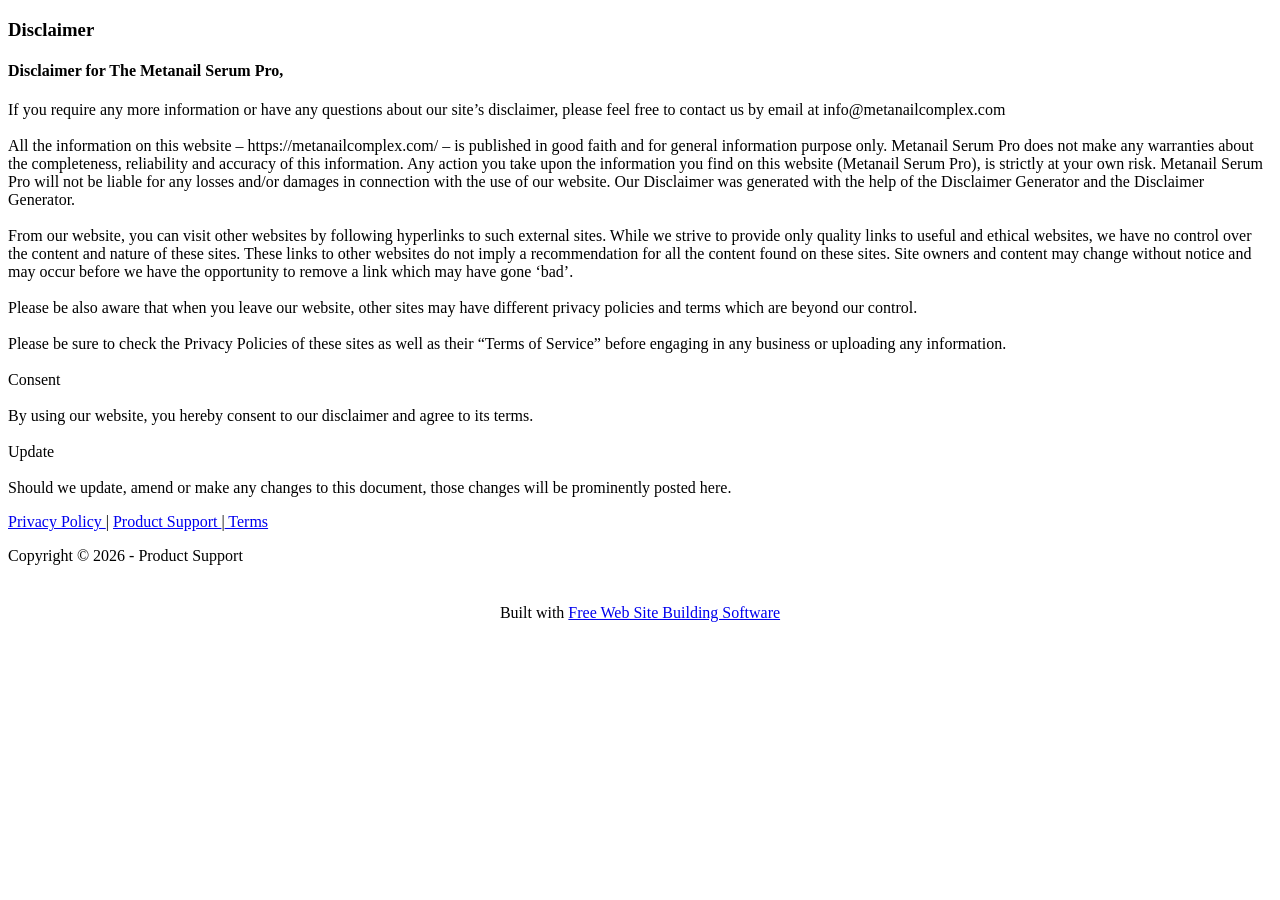
==== disclaimer.html @ f64222bf "Add files via upload" ====
<!DOCTYPE html>
<html  lang="en">
<head>
  <!-- Site made with Mobirise Website Builder v6.0.1, https://mobirise.com -->
  <meta charset="UTF-8">
  <meta http-equiv="X-UA-Compatible" content="IE=edge">
  <meta name="generator" content="Mobirise v6.0.1, mobirise.com">
  <meta name="viewport" content="width=device-width, initial-scale=1, minimum-scale=1">
  <link rel="shortcut icon" href="assets/images/images.png" type="image/x-icon">
  <meta name="description" content="Disclaimer">
  
  
  <title>Disclaimer</title>
  <link rel="stylesheet" href="assets/bootstrap/css/bootstrap.min.css">
  <link rel="stylesheet" href="assets/bootstrap/css/bootstrap-grid.min.css">
  <link rel="stylesheet" href="assets/bootstrap/css/bootstrap-reboot.min.css">
  <link rel="stylesheet" href="assets/theme/css/style.css">
  <link rel="preload" href="https://fonts.googleapis.com/css?family=Inter+Tight:100,200,300,400,500,600,700,800,900,100i,200i,300i,400i,500i,600i,700i,800i,900i&display=swap" as="style" onload="this.onload=null;this.rel='stylesheet'">
  <noscript><link rel="stylesheet" href="https://fonts.googleapis.com/css?family=Inter+Tight:100,200,300,400,500,600,700,800,900,100i,200i,300i,400i,500i,600i,700i,800i,900i&display=swap"></noscript>
  <link rel="preload" as="style" href="assets/mobirise/css/mbr-additional.css?v=lSMRPU"><link rel="stylesheet" href="assets/mobirise/css/mbr-additional.css?v=lSMRPU" type="text/css">

  
  
  
</head>
<body>
  
  <section data-bs-version="5.1" class="content5 cid-v9iTd79zZ8" id="content5-1t">
    
    <div class="container">
        <div class="row justify-content-center">
            <div class="col-md-12 col-lg-10">
                <h3 class="mbr-section-title mbr-fonts-style mb-4 display-2">
                    <strong>Disclaimer</strong>
                </h3>
                <h4 class="mbr-section-subtitle mbr-fonts-style mb-4 display-7">Disclaimer for The Metanail Serum Pro,</h4>
                <p class="mbr-text mbr-fonts-style display-7">If you require any more information or have any questions about our site’s disclaimer, please feel free to contact us by email at info@metanailcomplex.com<br>
<br>All the information on this website – https://metanailcomplex.com/ – is published in good faith and for general information purpose only. Metanail Serum Pro does not make any warranties about the completeness, reliability and accuracy of this information. Any action you take upon the information you find on this website (Metanail Serum Pro), is strictly at your own risk. Metanail Serum Pro will not be liable for any losses and/or damages in connection with the use of our website. Our Disclaimer was generated with the help of the Disclaimer Generator and the Disclaimer Generator.
<br>
<br>From our website, you can visit other websites by following hyperlinks to such external sites. While we strive to provide only quality links to useful and ethical websites, we have no control over the content and nature of these sites. These links to other websites do not imply a recommendation for all the content found on these sites. Site owners and content may change without notice and may occur before we have the opportunity to remove a link which may have gone ‘bad’.
<br>
<br>Please be also aware that when you leave our website, other sites may have different privacy policies and terms which are beyond our control.
<br>
<br>Please be sure to check the Privacy Policies of these sites as well as their “Terms of Service” before engaging in any business or uploading any information.
<br>
<br>Consent
<br>
<br>By using our website, you hereby consent to our disclaimer and agree to its terms.
<br>
<br>Update
<br>
<br>Should we update, amend or make any changes to this document, those changes will be prominently posted here.</p>
            </div>
        </div>
    </div>
</section>

<section data-bs-version="5.1" class="footer3 cid-uSDDWmb6KM" once="footers" id="footer3-1s">

    

    

    <div class="container">
        <div class="media-container-row align-center mbr-white">
            
            
            <div class="JCB row row-copirayt">
            <p><a href="https://getboosterbrew.com/privacy-policy-bg/" class="text-black">Privacy Policy </a>| <a href="https://getboosterbrew.com/refund-policy-bg/" class="text-black">Product Support </a> |<a href="https://getboosterbrew.com/terms-conditions-bg/" class="text-black"> Terms</a><br></p>
            
            <p class="mbr-text mb-0 mbr-fonts-style mbr-white align-center display-4">Copyright © 2026 - Product Support <br></p>
                
                
            </div>
        </div>
    </div>
</section><section class="display-7" style="padding: 0;align-items: center;justify-content: center;flex-wrap: wrap;    align-content: center;display: flex;position: relative;height: 4rem;"><a href="https://mobiri.se/4044392" style="flex: 1 1;height: 4rem;position: absolute;width: 100%;z-index: 1;"><img alt="Mobirise.com" style="height: 4rem;" src="[data-uri]"></a><p style="margin: 0;text-align: center;" class="display-7">Built with &#8204;</p><a style="z-index:1" href="https://mobirise.com"> Free Web Site  Building Software</a></section><script src="assets/bootstrap/js/bootstrap.bundle.min.js"></script>  <script src="assets/smoothscroll/smooth-scroll.js"></script>  <script src="assets/ytplayer/index.js"></script>  <script src="assets/theme/js/script.js"></script>  
  
  
</body>
</html>
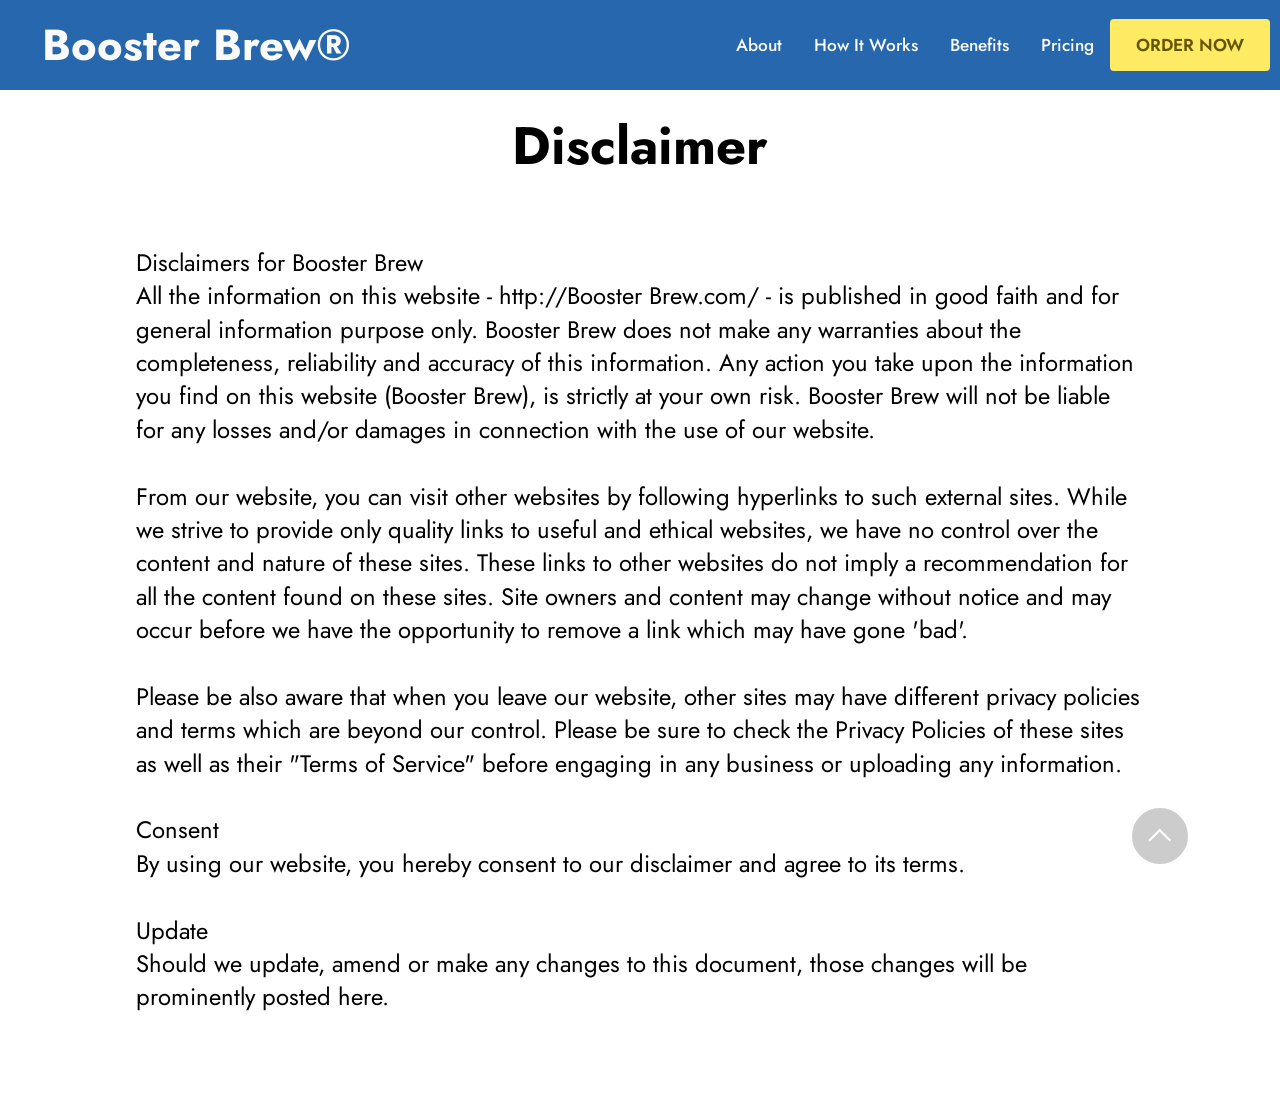
==== commit 09f1f6f2: "Add files via upload" ====
--- a/disclaimer.html
+++ b/disclaimer.html
@@ -1,61 +1,100 @@
 <!DOCTYPE html>
-<html  lang="en">
+<html  >
 <head>
   <!-- Site made with Mobirise Website Builder v6.0.1, https://mobirise.com -->
   <meta charset="UTF-8">
   <meta http-equiv="X-UA-Compatible" content="IE=edge">
   <meta name="generator" content="Mobirise v6.0.1, mobirise.com">
   <meta name="viewport" content="width=device-width, initial-scale=1, minimum-scale=1">
-  <link rel="shortcut icon" href="assets/images/images.png" type="image/x-icon">
-  <meta name="description" content="Disclaimer">
+  <link rel="shortcut icon" href="assets/images/boosterbrew-1.webp" type="image/x-icon">
+  <meta name="description" content="">
   
   
-  <title>Disclaimer</title>
+  <title>disclaimer</title>
+  <link rel="stylesheet" href="assets/web/assets/mobirise-icons2/mobirise2.css">
   <link rel="stylesheet" href="assets/bootstrap/css/bootstrap.min.css">
   <link rel="stylesheet" href="assets/bootstrap/css/bootstrap-grid.min.css">
   <link rel="stylesheet" href="assets/bootstrap/css/bootstrap-reboot.min.css">
+  <link rel="stylesheet" href="assets/dropdown/css/style.css">
   <link rel="stylesheet" href="assets/theme/css/style.css">
-  <link rel="preload" href="https://fonts.googleapis.com/css?family=Inter+Tight:100,200,300,400,500,600,700,800,900,100i,200i,300i,400i,500i,600i,700i,800i,900i&display=swap" as="style" onload="this.onload=null;this.rel='stylesheet'">
-  <noscript><link rel="stylesheet" href="https://fonts.googleapis.com/css?family=Inter+Tight:100,200,300,400,500,600,700,800,900,100i,200i,300i,400i,500i,600i,700i,800i,900i&display=swap"></noscript>
-  <link rel="preload" as="style" href="assets/mobirise/css/mbr-additional.css?v=lSMRPU"><link rel="stylesheet" href="assets/mobirise/css/mbr-additional.css?v=lSMRPU" type="text/css">
+  <link rel="preload" href="https://fonts.googleapis.com/css?family=Jost:100,200,300,400,500,600,700,800,900,100i,200i,300i,400i,500i,600i,700i,800i,900i&display=swap" as="style" onload="this.onload=null;this.rel='stylesheet'">
+  <noscript><link rel="stylesheet" href="https://fonts.googleapis.com/css?family=Jost:100,200,300,400,500,600,700,800,900,100i,200i,300i,400i,500i,600i,700i,800i,900i&display=swap"></noscript>
+  <link rel="preload" as="style" href="assets/mobirise/css/mbr-additional.css?v=ZqAvhm"><link rel="stylesheet" href="assets/mobirise/css/mbr-additional.css?v=ZqAvhm" type="text/css">
 
   
   
   
 </head>
 <body>
-  
-  <section data-bs-version="5.1" class="content5 cid-v9iTd79zZ8" id="content5-1t">
-    
-    <div class="container">
-        <div class="row justify-content-center">
-            <div class="col-md-12 col-lg-10">
-                <h3 class="mbr-section-title mbr-fonts-style mb-4 display-2">
-                    <strong>Disclaimer</strong>
-                </h3>
-                <h4 class="mbr-section-subtitle mbr-fonts-style mb-4 display-7">Disclaimer for The Metanail Serum Pro,</h4>
-                <p class="mbr-text mbr-fonts-style display-7">If you require any more information or have any questions about our site’s disclaimer, please feel free to contact us by email at info@metanailcomplex.com<br>
-<br>All the information on this website – https://metanailcomplex.com/ – is published in good faith and for general information purpose only. Metanail Serum Pro does not make any warranties about the completeness, reliability and accuracy of this information. Any action you take upon the information you find on this website (Metanail Serum Pro), is strictly at your own risk. Metanail Serum Pro will not be liable for any losses and/or damages in connection with the use of our website. Our Disclaimer was generated with the help of the Disclaimer Generator and the Disclaimer Generator.
-<br>
-<br>From our website, you can visit other websites by following hyperlinks to such external sites. While we strive to provide only quality links to useful and ethical websites, we have no control over the content and nature of these sites. These links to other websites do not imply a recommendation for all the content found on these sites. Site owners and content may change without notice and may occur before we have the opportunity to remove a link which may have gone ‘bad’.
-<br>
-<br>Please be also aware that when you leave our website, other sites may have different privacy policies and terms which are beyond our control.
-<br>
-<br>Please be sure to check the Privacy Policies of these sites as well as their “Terms of Service” before engaging in any business or uploading any information.
-<br>
-<br>Consent
-<br>
-<br>By using our website, you hereby consent to our disclaimer and agree to its terms.
-<br>
-<br>Update
-<br>
-<br>Should we update, amend or make any changes to this document, those changes will be prominently posted here.</p>
-            </div>
-        </div>
-    </div>
+ <script>
+  // Disable right-click
+  document.addEventListener('contextmenu', function (e) {
+    e.preventDefault();
+  });
+
+  // Disable text selection
+  document.addEventListener('selectstart', function (e) {
+    e.preventDefault();
+  });
+
+  // Disable copy, cut, and drag
+  document.addEventListener('copy', function (e) {
+    e.preventDefault();
+  });
+  document.addEventListener('cut', function (e) {
+    e.preventDefault();
+  });
+  document.addEventListener('dragstart', function (e) {
+    e.preventDefault();
+  });
+
+  // Disable certain keyboard shortcuts
+  document.addEventListener('keydown', function (e) {
+    if (
+      (e.ctrlKey && ['c', 'u', 's', 'a'].includes(e.key.toLowerCase())) ||
+      e.key === 'F12'
+    ) {
+      e.preventDefault();
+    }
+  });
+</script>
+ 
+
+  <section data-bs-version="5.1" class="menu menu6 cid-ulygKx9KrB" once="menu" id="menu06-18">
+	
+
+	<nav class="navbar navbar-dropdown opacityScrollOff navbar-expand-lg">
+		<div class="container">
+			<div class="navbar-brand">
+				
+				<span class="navbar-caption-wrap"><a class="navbar-caption text-white text-primary display-5">Booster Brew®&nbsp;</a></span>
+			</div>
+			<button class="navbar-toggler" type="button" data-toggle="collapse" data-bs-toggle="collapse" data-target="#navbarSupportedContent" data-bs-target="#navbarSupportedContent" aria-controls="navbarNavAltMarkup" aria-expanded="false" aria-label="Toggle navigation">
+				<div class="hamburger">
+					<span></span>
+					<span></span>
+					<span></span>
+					<span></span>
+				</div>
+			</button>
+			<div class="collapse navbar-collapse opacityScrollOff" id="navbarSupportedContent">
+				<ul class="navbar-nav nav-dropdown" data-app-modern-menu="true"><li class="nav-item">
+						<a class="nav-link link text-white display-4" href="index.html#article11-p">About</a>
+					</li>
+					<li class="nav-item">
+						<a class="nav-link link text-white display-4" href="index.html#article11-e" aria-expanded="false">How It Works</a>
+					</li><li class="nav-item"><a class="nav-link link text-white display-4" href="index.html#article11-l">Benefits</a></li>
+					<li class="nav-item">
+						<a class="nav-link link text-white display-4" href="index.html#image01-i">Pricing</a>
+					</li></ul>
+				
+				<div class="navbar-buttons mbr-section-btn"><a class="btn btn-danger display-4" href="https://abc.com">ORDER NOW</a></div>
+			</div>
+		</div>
+	</nav>
 </section>
 
-<section data-bs-version="5.1" class="footer3 cid-uSDDWmb6KM" once="footers" id="footer3-1s">
+<section data-bs-version="5.1" class="footer4 cid-ulyBccTVpx" once="footers" id="footer04-19">
 
     
 
@@ -63,19 +102,39 @@
 
     <div class="container">
         <div class="media-container-row align-center mbr-white">
-            
-            
-            <div class="JCB row row-copirayt">
-            <p><a href="https://getboosterbrew.com/privacy-policy-bg/" class="text-black">Privacy Policy </a>| <a href="https://getboosterbrew.com/refund-policy-bg/" class="text-black">Product Support </a> |<a href="https://getboosterbrew.com/terms-conditions-bg/" class="text-black"> Terms</a><br></p>
-            
-            <p class="mbr-text mb-0 mbr-fonts-style mbr-white align-center display-4">Copyright © 2026 - Product Support <br></p>
-                
-                
+            <div class="col-12">
+                <p class="mbr-text mb-0 mbr-fonts-style display-4"></p>
             </div>
         </div>
     </div>
-</section><section class="display-7" style="padding: 0;align-items: center;justify-content: center;flex-wrap: wrap;    align-content: center;display: flex;position: relative;height: 4rem;"><a href="https://mobiri.se/4044392" style="flex: 1 1;height: 4rem;position: absolute;width: 100%;z-index: 1;"><img alt="Mobirise.com" style="height: 4rem;" src="[data-uri]"></a><p style="margin: 0;text-align: center;" class="display-7">Built with &#8204;</p><a style="z-index:1" href="https://mobirise.com"> Free Web Site  Building Software</a></section><script src="assets/bootstrap/js/bootstrap.bundle.min.js"></script>  <script src="assets/smoothscroll/smooth-scroll.js"></script>  <script src="assets/ytplayer/index.js"></script>  <script src="assets/theme/js/script.js"></script>  
+</section>
+
+<section data-bs-version="5.1" class="article12 cid-ulyGoKnjIv" id="article12-1f">    
+    
+    <div class="container">
+        <div class="row justify-content-center">
+            <div class="col-md-12 col-lg-10">
+                <h3 class="mbr-section-title mbr-fonts-style mb-4 mt-0 display-2">
+                <strong>Disclaimer</strong>
+                </h3>
+                
+                <p class="mbr-text mbr-fonts-style display-7"><br>Disclaimers for Booster Brew
+<br>All the information on this website - http://Booster Brew.com/ - is published in good faith and for general information purpose only. Booster Brew does not make any warranties about the completeness, reliability and accuracy of this information. Any action you take upon the information you find on this website (Booster Brew), is strictly at your own risk. Booster Brew will not be liable for any losses and/or damages in connection with the use of our website.
+<br>
+<br>From our website, you can visit other websites by following hyperlinks to such external sites. While we strive to provide only quality links to useful and ethical websites, we have no control over the content and nature of these sites. These links to other websites do not imply a recommendation for all the content found on these sites. Site owners and content may change without notice and may occur before we have the opportunity to remove a link which may have gone 'bad'.
+<br>
+<br>Please be also aware that when you leave our website, other sites may have different privacy policies and terms which are beyond our control. Please be sure to check the Privacy Policies of these sites as well as their "Terms of Service" before engaging in any business or uploading any information.
+<br>
+<br>Consent
+<br>By using our website, you hereby consent to our disclaimer and agree to its terms.
+<br>
+<br>Update
+<br>Should we update, amend or make any changes to this document, those changes will be prominently posted here.</p>
+            </div>
+        </div>
+    </div>
+</section>
   
-  
-</body>
+ <div id="scrollToTop" class="scrollToTop mbr-arrow-up"><a style="text-align: center;"><i class="mbr-arrow-up-icon mbr-arrow-up-icon-cm cm-icon cm-icon-smallarrow-up"></i></a></div>
+  </body>
 </html>
--- a/assets/web/assets/mobirise-icons2/mobirise2.css
+++ b/assets/web/assets/mobirise-icons2/mobirise2.css
@@ -0,0 +1,498 @@
+@font-face {
+  font-family: 'Moririse2';
+  font-display: swap;
+  src:  url('mobirise2.eot?f2bix4');
+  src:  url('mobirise2.eot?f2bix4#iefix') format('embedded-opentype'),
+    url('mobirise2.ttf?f2bix4') format('truetype'),
+    url('mobirise2.woff?f2bix4') format('woff'),
+    url('mobirise2.svg?f2bix4#mobirise2') format('svg');
+  font-weight: normal;
+  font-style: normal;
+}
+
+[class^="mobi-"], [class*=" mobi-"] {
+  /* use !important to prevent issues with browser extensions that change fonts */
+  font-family: 'Moririse2' !important;
+  speak: none;
+  font-style: normal;
+  font-weight: normal;
+  font-variant: normal;
+  text-transform: none;
+  line-height: 1;
+
+  /* Better Font Rendering =========== */
+  -webkit-font-smoothing: antialiased;
+  -moz-osx-font-smoothing: grayscale;
+}
+
+.mobi-mbri-add-submenu:before {
+  content: "\e900";
+}
+.mobi-mbri-alert:before {
+  content: "\e901";
+}
+.mobi-mbri-align-center:before {
+  content: "\e902";
+}
+.mobi-mbri-align-justify:before {
+  content: "\e903";
+}
+.mobi-mbri-align-left:before {
+  content: "\e904";
+}
+.mobi-mbri-align-right:before {
+  content: "\e905";
+}
+.mobi-mbri-android:before {
+  content: "\e906";
+}
+.mobi-mbri-apple:before {
+  content: "\e907";
+}
+.mobi-mbri-arrow-down:before {
+  content: "\e908";
+}
+.mobi-mbri-arrow-next:before {
+  content: "\e909";
+}
+.mobi-mbri-arrow-prev:before {
+  content: "\e90a";
+}
+.mobi-mbri-arrow-up:before {
+  content: "\e90b";
+}
+.mobi-mbri-bold:before {
+  content: "\e90c";
+}
+.mobi-mbri-bookmark:before {
+  content: "\e90d";
+}
+.mobi-mbri-bootstrap:before {
+  content: "\e90e";
+}
+.mobi-mbri-briefcase:before {
+  content: "\e90f";
+}
+.mobi-mbri-browse:before {
+  content: "\e910";
+}
+.mobi-mbri-bulleted-list:before {
+  content: "\e911";
+}
+.mobi-mbri-calendar:before {
+  content: "\e912";
+}
+.mobi-mbri-camera:before {
+  content: "\e913";
+}
+.mobi-mbri-cart-add:before {
+  content: "\e914";
+}
+.mobi-mbri-cart-full:before {
+  content: "\e915";
+}
+.mobi-mbri-cash:before {
+  content: "\e916";
+}
+.mobi-mbri-change-style:before {
+  content: "\e917";
+}
+.mobi-mbri-chat:before {
+  content: "\e918";
+}
+.mobi-mbri-clock:before {
+  content: "\e919";
+}
+.mobi-mbri-close:before {
+  content: "\e91a";
+}
+.mobi-mbri-cloud:before {
+  content: "\e91b";
+}
+.mobi-mbri-code:before {
+  content: "\e91c";
+}
+.mobi-mbri-contact-form:before {
+  content: "\e91d";
+}
+.mobi-mbri-credit-card:before {
+  content: "\e91e";
+}
+.mobi-mbri-cursor-click:before {
+  content: "\e91f";
+}
+.mobi-mbri-cust-feedback:before {
+  content: "\e920";
+}
+.mobi-mbri-database:before {
+  content: "\e921";
+}
+.mobi-mbri-delivery:before {
+  content: "\e922";
+}
+.mobi-mbri-desktop:before {
+  content: "\e923";
+}
+.mobi-mbri-devices:before {
+  content: "\e924";
+}
+.mobi-mbri-down:before {
+  content: "\e925";
+}
+.mobi-mbri-download-2:before {
+  content: "\e926";
+}
+.mobi-mbri-download:before {
+  content: "\e927";
+}
+.mobi-mbri-drag-n-drop-2:before {
+  content: "\e928";
+}
+.mobi-mbri-drag-n-drop:before {
+  content: "\e929";
+}
+.mobi-mbri-edit-2:before {
+  content: "\e92a";
+}
+.mobi-mbri-edit:before {
+  content: "\e92b";
+}
+.mobi-mbri-error:before {
+  content: "\e92c";
+}
+.mobi-mbri-extension:before {
+  content: "\e92d";
+}
+.mobi-mbri-features:before {
+  content: "\e92e";
+}
+.mobi-mbri-file:before {
+  content: "\e92f";
+}
+.mobi-mbri-flag:before {
+  content: "\e930";
+}
+.mobi-mbri-folder:before {
+  content: "\e931";
+}
+.mobi-mbri-gift:before {
+  content: "\e932";
+}
+.mobi-mbri-github:before {
+  content: "\e933";
+}
+.mobi-mbri-globe-2:before {
+  content: "\e934";
+}
+.mobi-mbri-globe:before {
+  content: "\e935";
+}
+.mobi-mbri-growing-chart:before {
+  content: "\e936";
+}
+.mobi-mbri-hearth:before {
+  content: "\e937";
+}
+.mobi-mbri-help:before {
+  content: "\e938";
+}
+.mobi-mbri-home:before {
+  content: "\e939";
+}
+.mobi-mbri-hot-cup:before {
+  content: "\e93a";
+}
+.mobi-mbri-idea:before {
+  content: "\e93b";
+}
+.mobi-mbri-image-gallery:before {
+  content: "\e93c";
+}
+.mobi-mbri-image-slider:before {
+  content: "\e93d";
+}
+.mobi-mbri-info:before {
+  content: "\e93e";
+}
+.mobi-mbri-italic:before {
+  content: "\e93f";
+}
+.mobi-mbri-key:before {
+  content: "\e940";
+}
+.mobi-mbri-laptop:before {
+  content: "\e941";
+}
+.mobi-mbri-layers:before {
+  content: "\e942";
+}
+.mobi-mbri-left-right:before {
+  content: "\e943";
+}
+.mobi-mbri-left:before {
+  content: "\e944";
+}
+.mobi-mbri-letter:before {
+  content: "\e945";
+}
+.mobi-mbri-like:before {
+  content: "\e946";
+}
+.mobi-mbri-link:before {
+  content: "\e947";
+}
+.mobi-mbri-lock:before {
+  content: "\e948";
+}
+.mobi-mbri-login:before {
+  content: "\e949";
+}
+.mobi-mbri-logout:before {
+  content: "\e94a";
+}
+.mobi-mbri-magic-stick:before {
+  content: "\e94b";
+}
+.mobi-mbri-map-pin:before {
+  content: "\e94c";
+}
+.mobi-mbri-menu:before {
+  content: "\e94d";
+}
+.mobi-mbri-mobile-2:before {
+  content: "\e94e";
+}
+.mobi-mbri-mobile-horizontal:before {
+  content: "\e94f";
+}
+.mobi-mbri-mobile:before {
+  content: "\e950";
+}
+.mobi-mbri-mobirise:before {
+  content: "\e951";
+}
+.mobi-mbri-more-horizontal:before {
+  content: "\e952";
+}
+.mobi-mbri-more-vertical:before {
+  content: "\e953";
+}
+.mobi-mbri-music:before {
+  content: "\e954";
+}
+.mobi-mbri-new-file:before {
+  content: "\e955";
+}
+.mobi-mbri-numbered-list:before {
+  content: "\e956";
+}
+.mobi-mbri-opened-folder:before {
+  content: "\e957";
+}
+.mobi-mbri-pages:before {
+  content: "\e958";
+}
+.mobi-mbri-paper-plane:before {
+  content: "\e959";
+}
+.mobi-mbri-paperclip:before {
+  content: "\e95a";
+}
+.mobi-mbri-phone:before {
+  content: "\e95b";
+}
+.mobi-mbri-photo:before {
+  content: "\e95c";
+}
+.mobi-mbri-photos:before {
+  content: "\e95d";
+}
+.mobi-mbri-pin:before {
+  content: "\e95e";
+}
+.mobi-mbri-play:before {
+  content: "\e95f";
+}
+.mobi-mbri-plus:before {
+  content: "\e960";
+}
+.mobi-mbri-preview:before {
+  content: "\e961";
+}
+.mobi-mbri-print:before {
+  content: "\e962";
+}
+.mobi-mbri-protect:before {
+  content: "\e963";
+}
+.mobi-mbri-question:before {
+  content: "\e964";
+}
+.mobi-mbri-quote-left:before {
+  content: "\e965";
+}
+.mobi-mbri-quote-right:before {
+  content: "\e966";
+}
+.mobi-mbri-redo:before {
+  content: "\e967";
+}
+.mobi-mbri-refresh:before {
+  content: "\e968";
+}
+.mobi-mbri-responsive-2:before {
+  content: "\e969";
+}
+.mobi-mbri-responsive:before {
+  content: "\e96a";
+}
+.mobi-mbri-right:before {
+  content: "\e96b";
+}
+.mobi-mbri-rocket:before {
+  content: "\e96c";
+}
+.mobi-mbri-sad-face:before {
+  content: "\e96d";
+}
+.mobi-mbri-sale:before {
+  content: "\e96e";
+}
+.mobi-mbri-save:before {
+  content: "\e96f";
+}
+.mobi-mbri-search:before {
+  content: "\e970";
+}
+.mobi-mbri-setting-2:before {
+  content: "\e971";
+}
+.mobi-mbri-setting-3:before {
+  content: "\e972";
+}
+.mobi-mbri-setting:before {
+  content: "\e973";
+}
+.mobi-mbri-share:before {
+  content: "\e974";
+}
+.mobi-mbri-shopping-bag:before {
+  content: "\e975";
+}
+.mobi-mbri-shopping-basket:before {
+  content: "\e976";
+}
+.mobi-mbri-shopping-cart:before {
+  content: "\e977";
+}
+.mobi-mbri-sites:before {
+  content: "\e978";
+}
+.mobi-mbri-smile-face:before {
+  content: "\e979";
+}
+.mobi-mbri-speed:before {
+  content: "\e97a";
+}
+.mobi-mbri-star:before {
+  content: "\e97b";
+}
+.mobi-mbri-success:before {
+  content: "\e97c";
+}
+.mobi-mbri-sun:before {
+  content: "\e97d";
+}
+.mobi-mbri-sun2:before {
+  content: "\e97e";
+}
+.mobi-mbri-tablet-vertical:before {
+  content: "\e97f";
+}
+.mobi-mbri-tablet:before {
+  content: "\e980";
+}
+.mobi-mbri-target:before {
+  content: "\e981";
+}
+.mobi-mbri-timer:before {
+  content: "\e982";
+}
+.mobi-mbri-to-ftp:before {
+  content: "\e983";
+}
+.mobi-mbri-to-local-drive:before {
+  content: "\e984";
+}
+.mobi-mbri-touch-swipe:before {
+  content: "\e985";
+}
+.mobi-mbri-touch:before {
+  content: "\e986";
+}
+.mobi-mbri-trash:before {
+  content: "\e987";
+}
+.mobi-mbri-underline:before {
+  content: "\e988";
+}
+.mobi-mbri-undo:before {
+  content: "\e989";
+}
+.mobi-mbri-unlink:before {
+  content: "\e98a";
+}
+.mobi-mbri-unlock:before {
+  content: "\e98b";
+}
+.mobi-mbri-up-down:before {
+  content: "\e98c";
+}
+.mobi-mbri-up:before {
+  content: "\e98d";
+}
+.mobi-mbri-update:before {
+  content: "\e98e";
+}
+.mobi-mbri-upload-2:before {
+  content: "\e98f";
+}
+.mobi-mbri-upload:before {
+  content: "\e990";
+}
+.mobi-mbri-user-2:before {
+  content: "\e991";
+}
+.mobi-mbri-user:before {
+  content: "\e992";
+}
+.mobi-mbri-users:before {
+  content: "\e993";
+}
+.mobi-mbri-video-play:before {
+  content: "\e994";
+}
+.mobi-mbri-video:before {
+  content: "\e995";
+}
+.mobi-mbri-watch:before {
+  content: "\e996";
+}
+.mobi-mbri-website-theme-2:before {
+  content: "\e997";
+}
+.mobi-mbri-website-theme:before {
+  content: "\e998";
+}
+.mobi-mbri-wifi:before {
+  content: "\e999";
+}
+.mobi-mbri-windows:before {
+  content: "\e99a";
+}
+.mobi-mbri-zoom-in:before {
+  content: "\e99b";
+}
+.mobi-mbri-zoom-out:before {
+  content: "\e99c";
+}
--- a/assets/dropdown/css/style.css
+++ b/assets/dropdown/css/style.css
@@ -0,0 +1,265 @@
+.navbar-dropdown {
+  left: 0;
+  padding: 0;
+  position: absolute;
+  right: 0;
+  top: 0;
+  transition: all 0.45s ease;
+  z-index: 1030;
+  background: #282828; }
+  .navbar-dropdown .navbar-logo {
+    margin-right: 0.8rem;
+    transition: margin 0.3s ease-in-out;
+    vertical-align: middle; }
+    .navbar-dropdown .navbar-logo img {
+      height: 3.125rem;
+      transition: all 0.3s ease-in-out; }
+    .navbar-dropdown .navbar-logo.mbr-iconfont {
+      font-size: 3.125rem;
+      line-height: 3.125rem; }
+  .navbar-dropdown .navbar-caption {
+    font-weight: 700;
+    white-space: normal;
+    vertical-align: -4px;
+    line-height: 3.125rem !important; }
+    .navbar-dropdown .navbar-caption, .navbar-dropdown .navbar-caption:hover {
+      color: inherit;
+      text-decoration: none; }
+  .navbar-dropdown .mbr-iconfont + .navbar-caption {
+    vertical-align: -1px; }
+  .navbar-dropdown.navbar-fixed-top {
+    position: fixed; }
+  .navbar-dropdown .navbar-brand span {
+    vertical-align: -4px; }
+  .navbar-dropdown.bg-color.transparent {
+    background: none; }
+  .navbar-dropdown.navbar-short .navbar-brand {
+    padding: 0.625rem 0; }
+    .navbar-dropdown.navbar-short .navbar-brand span {
+      vertical-align: -1px; }
+  .navbar-dropdown.navbar-short .navbar-caption {
+    line-height: 2.375rem !important;
+    vertical-align: -2px; }
+  .navbar-dropdown.navbar-short .navbar-logo {
+    margin-right: 0.5rem; }
+    .navbar-dropdown.navbar-short .navbar-logo img {
+      height: 2.375rem; }
+    .navbar-dropdown.navbar-short .navbar-logo.mbr-iconfont {
+      font-size: 2.375rem;
+      line-height: 2.375rem; }
+  .navbar-dropdown.navbar-short .mbr-table-cell {
+    height: 3.625rem; }
+  .navbar-dropdown .navbar-close {
+    left: 0.6875rem;
+    position: fixed;
+    top: 0.75rem;
+    z-index: 1000; }
+  .navbar-dropdown .hamburger-icon {
+    content: "";
+    display: inline-block;
+    vertical-align: middle;
+    width: 16px;
+    -webkit-box-shadow: 0 -6px 0 1px #282828,0 0 0 1px #282828,0 6px 0 1px #282828;
+    -moz-box-shadow: 0 -6px 0 1px #282828,0 0 0 1px #282828,0 6px 0 1px #282828;
+    box-shadow: 0 -6px 0 1px #282828,0 0 0 1px #282828,0 6px 0 1px #282828; }
+
+.dropdown-menu .dropdown-toggle[data-toggle="dropdown-submenu"]::after {
+  border-bottom: 0.35em solid transparent;
+  border-left: 0.35em solid;
+  border-right: 0;
+  border-top: 0.35em solid transparent;
+  margin-left: 0.3rem; }
+
+.dropdown-menu .dropdown-item:focus {
+  outline: 0; }
+
+.nav-dropdown {
+  font-size: 0.75rem;
+  font-weight: 500;
+  height: auto !important; }
+  .nav-dropdown .nav-btn {
+    padding-left: 1rem; }
+  .nav-dropdown .link {
+    margin: .667em 1.667em;
+    font-weight: 500;
+    padding: 0;
+    transition: color .2s ease-in-out; }
+    .nav-dropdown .link.dropdown-toggle {
+      margin-right: 2.583em; }
+      .nav-dropdown .link.dropdown-toggle::after {
+        margin-left: .25rem;
+        border-top: 0.35em solid;
+        border-right: 0.35em solid transparent;
+        border-left: 0.35em solid transparent;
+        border-bottom: 0; }
+      .nav-dropdown .link.dropdown-toggle[aria-expanded="true"] {
+        margin: 0;
+        padding: 0.667em 3.263em  0.667em 1.667em; }
+  .nav-dropdown .link::after,
+  .nav-dropdown .dropdown-item::after {
+    color: inherit; }
+  .nav-dropdown .btn {
+    font-size: 0.75rem;
+    font-weight: 700;
+    letter-spacing: 0;
+    margin-bottom: 0;
+    padding-left: 1.25rem;
+    padding-right: 1.25rem; }
+  .nav-dropdown .dropdown-menu {
+    border-radius: 0;
+    border: 0;
+    left: 0;
+    margin: 0;
+    padding-bottom: 1.25rem;
+    padding-top: 1.25rem;
+    position: relative; }
+  .nav-dropdown .dropdown-submenu {
+    margin-left: 0.125rem;
+    top: 0; }
+  .nav-dropdown .dropdown-item {
+    font-weight: 500;
+    line-height: 2;
+    padding: 0.3846em 4.615em 0.3846em 1.5385em;
+    position: relative;
+    transition: color .2s ease-in-out, background-color .2s ease-in-out; }
+    .nav-dropdown .dropdown-item::after {
+      margin-top: -0.3077em;
+      position: absolute;
+      right: 1.1538em;
+      top: 50%; }
+    .nav-dropdown .dropdown-item:focus, .nav-dropdown .dropdown-item:hover {
+      background: none; }
+
+@media (max-width: 767px) {
+  .nav-dropdown.navbar-toggleable-sm {
+    bottom: 0;
+    display: none;
+    left: 0;
+    overflow-x: hidden;
+    position: fixed;
+    top: 0;
+    transform: translateX(-100%);
+    -ms-transform: translateX(-100%);
+    -webkit-transform: translateX(-100%);
+    width: 18.75rem;
+    z-index: 999; } }
+.nav-dropdown.navbar-toggleable-xl {
+  bottom: 0;
+  display: none;
+  left: 0;
+  overflow-x: hidden;
+  position: fixed;
+  top: 0;
+  transform: translateX(-100%);
+  -ms-transform: translateX(-100%);
+  -webkit-transform: translateX(-100%);
+  width: 18.75rem;
+  z-index: 999; }
+
+.nav-dropdown-sm {
+  display: block !important;
+  overflow-x: hidden;
+  overflow: auto;
+  padding-top: 3.875rem; }
+  .nav-dropdown-sm::after {
+    content: "";
+    display: block;
+    height: 3rem;
+    width: 100%; }
+  .nav-dropdown-sm.collapse.in ~ .navbar-close {
+    display: block !important; }
+  .nav-dropdown-sm.collapsing, .nav-dropdown-sm.collapse.in {
+    transform: translateX(0);
+    -ms-transform: translateX(0);
+    -webkit-transform: translateX(0);
+    transition: all 0.25s ease-out;
+    -webkit-transition: all 0.25s ease-out;
+    background: #282828; }
+  .nav-dropdown-sm.collapsing[aria-expanded="false"] {
+    transform: translateX(-100%);
+    -ms-transform: translateX(-100%);
+    -webkit-transform: translateX(-100%); }
+  .nav-dropdown-sm .nav-item {
+    display: block;
+    margin-left: 0 !important;
+    padding-left: 0; }
+  .nav-dropdown-sm .link,
+  .nav-dropdown-sm .dropdown-item {
+    border-top: 1px dotted rgba(255, 255, 255, 0.1);
+    font-size: 0.8125rem;
+    line-height: 1.6;
+    margin: 0 !important;
+    padding: 0.875rem 2.4rem 0.875rem 1.5625rem !important;
+    position: relative;
+    white-space: normal; }
+    .nav-dropdown-sm .link:focus, .nav-dropdown-sm .link:hover,
+    .nav-dropdown-sm .dropdown-item:focus,
+    .nav-dropdown-sm .dropdown-item:hover {
+      background: rgba(0, 0, 0, 0.2) !important;
+      color: #c0a375; }
+  .nav-dropdown-sm .nav-btn {
+    position: relative;
+    padding: 1.5625rem 1.5625rem 0 1.5625rem; }
+    .nav-dropdown-sm .nav-btn::before {
+      border-top: 1px dotted rgba(255, 255, 255, 0.1);
+      content: "";
+      left: 0;
+      position: absolute;
+      top: 0;
+      width: 100%; }
+    .nav-dropdown-sm .nav-btn + .nav-btn {
+      padding-top: 0.625rem; }
+      .nav-dropdown-sm .nav-btn + .nav-btn::before {
+        display: none; }
+  .nav-dropdown-sm .btn {
+    padding: 0.625rem 0; }
+  .nav-dropdown-sm .dropdown-toggle[data-toggle="dropdown-submenu"]::after {
+    margin-left: .25rem;
+    border-top: 0.35em solid;
+    border-right: 0.35em solid transparent;
+    border-left: 0.35em solid transparent;
+    border-bottom: 0; }
+  .nav-dropdown-sm .dropdown-toggle[data-toggle="dropdown-submenu"][aria-expanded="true"]::after {
+    border-top: 0;
+    border-right: 0.35em solid transparent;
+    border-left: 0.35em solid transparent;
+    border-bottom: 0.35em solid; }
+  .nav-dropdown-sm .dropdown-menu {
+    margin: 0;
+    padding: 0;
+    position: relative;
+    top: 0;
+    left: 0;
+    width: 100%;
+    border: 0;
+    float: none;
+    border-radius: 0;
+    background: none; }
+  .nav-dropdown-sm .dropdown-submenu {
+    left: 100%;
+    margin-left: 0.125rem;
+    margin-top: -1.25rem;
+    top: 0; }
+
+.navbar-toggleable-sm .nav-dropdown .dropdown-menu {
+  position: absolute; }
+
+.navbar-toggleable-sm .nav-dropdown .dropdown-submenu {
+  left: 100%;
+  margin-left: 0.125rem;
+  margin-top: -1.25rem;
+  top: 0; }
+
+.navbar-toggleable-sm.opened .nav-dropdown .dropdown-menu {
+  position: relative; }
+
+.navbar-toggleable-sm.opened .nav-dropdown .dropdown-submenu {
+  left: 0;
+  margin-left: 00rem;
+  margin-top: 0rem;
+  top: 0; }
+
+.is-builder .nav-dropdown.collapsing {
+  transition: none !important; }
+
+
--- a/assets/theme/css/style.css
+++ b/assets/theme/css/style.css
@@ -0,0 +1,965 @@
+@charset "UTF-8";
+section {
+  background-color: #ffffff;
+}
+
+body {
+  font-style: normal;
+  line-height: 1.5;
+  font-weight: 400;
+  color: #232323;
+  position: relative;
+}
+
+button {
+  background-color: transparent;
+  border-color: transparent;
+}
+
+.embla__button,
+.carousel-control {
+  background-color: #edefea !important;
+  opacity: 0.8 !important;
+  color: #464845 !important;
+  border-color: #edefea !important;
+}
+
+.carousel .close,
+.modalWindow .close {
+  background-color: #edefea !important;
+  color: #464845 !important;
+  border-color: #edefea !important;
+  opacity: 0.8 !important;
+}
+
+.carousel .close:hover,
+.modalWindow .close:hover {
+  opacity: 1 !important;
+}
+
+.carousel-indicators li {
+  background-color: #edefea !important;
+  border: 2px solid #464845 !important;
+}
+
+.carousel-indicators li:hover,
+.carousel-indicators li:active {
+  opacity: 0.8 !important;
+}
+
+.embla__button:hover,
+.carousel-control:hover {
+  background-color: #edefea !important;
+  opacity: 1 !important;
+}
+
+.modalWindow-video-container {
+  height: 80%;
+}
+
+section,
+.container,
+.container-fluid {
+  position: relative;
+  word-wrap: break-word;
+}
+
+a.mbr-iconfont:hover {
+  text-decoration: none;
+}
+
+.article .lead p,
+.article .lead ul,
+.article .lead ol,
+.article .lead pre,
+.article .lead blockquote {
+  margin-bottom: 0;
+}
+
+a {
+  font-style: normal;
+  font-weight: 400;
+  cursor: pointer;
+}
+a, a:hover {
+  text-decoration: none;
+}
+
+.mbr-section-title {
+  font-style: normal;
+  line-height: 1.3;
+}
+
+.mbr-section-subtitle {
+  line-height: 1.3;
+}
+
+.mbr-text {
+  font-style: normal;
+  line-height: 1.7;
+}
+
+h1,
+h2,
+h3,
+h4,
+h5,
+h6,
+.display-1,
+.display-2,
+.display-4,
+.display-5,
+.display-7,
+span,
+p,
+a {
+  line-height: 1;
+  word-break: break-word;
+  word-wrap: break-word;
+  font-weight: 400;
+}
+
+b,
+strong {
+  font-weight: bold;
+}
+
+input:-webkit-autofill, input:-webkit-autofill:hover, input:-webkit-autofill:focus, input:-webkit-autofill:active {
+  transition-delay: 9999s;
+  -webkit-transition-property: background-color, color;
+  transition-property: background-color, color;
+}
+
+textarea[type=hidden] {
+  display: none;
+}
+
+section {
+  background-position: 50% 50%;
+  background-repeat: no-repeat;
+  background-size: cover;
+}
+section .mbr-background-video,
+section .mbr-background-video-preview {
+  position: absolute;
+  bottom: 0;
+  left: 0;
+  right: 0;
+  top: 0;
+}
+
+.hidden {
+  visibility: hidden;
+}
+
+.mbr-z-index20 {
+  z-index: 20;
+}
+
+/*! Base colors */
+.mbr-white {
+  color: #ffffff;
+}
+
+.mbr-black {
+  color: #111111;
+}
+
+.mbr-bg-white {
+  background-color: #ffffff;
+}
+
+.mbr-bg-black {
+  background-color: #000000;
+}
+
+/*! Text-aligns */
+.align-left {
+  text-align: left;
+}
+
+.align-center {
+  text-align: center;
+}
+
+.align-right {
+  text-align: right;
+}
+
+/*! Font-weight  */
+.mbr-light {
+  font-weight: 300;
+}
+
+.mbr-regular {
+  font-weight: 400;
+}
+
+.mbr-semibold {
+  font-weight: 500;
+}
+
+.mbr-bold {
+  font-weight: 700;
+}
+
+/*! Media  */
+.media-content {
+  flex-basis: 100%;
+}
+
+.media-container-row {
+  display: flex;
+  flex-direction: row;
+  flex-wrap: wrap;
+  justify-content: center;
+  align-content: center;
+  align-items: start;
+}
+.media-container-row .media-size-item {
+  width: 400px;
+}
+
+.media-container-column {
+  display: flex;
+  flex-direction: column;
+  flex-wrap: wrap;
+  justify-content: center;
+  align-content: center;
+  align-items: stretch;
+}
+.media-container-column > * {
+  width: 100%;
+}
+
+@media (min-width: 992px) {
+  .media-container-row {
+    flex-wrap: nowrap;
+  }
+}
+figure {
+  margin-bottom: 0;
+  overflow: hidden;
+}
+
+figure[mbr-media-size] {
+  transition: width 0.1s;
+}
+
+img,
+iframe {
+  display: block;
+  width: 100%;
+}
+
+.card {
+  background-color: transparent;
+  border: none;
+}
+
+.card-box {
+  width: 100%;
+}
+
+.card-img {
+  text-align: center;
+  flex-shrink: 0;
+  -webkit-flex-shrink: 0;
+}
+
+.media {
+  max-width: 100%;
+  margin: 0 auto;
+}
+
+.mbr-figure {
+  align-self: center;
+}
+
+.media-container > div {
+  max-width: 100%;
+}
+
+.mbr-figure img,
+.card-img img {
+  width: 100%;
+}
+
+@media (max-width: 991px) {
+  .media-size-item {
+    width: auto !important;
+  }
+  .media {
+    width: auto;
+  }
+  .mbr-figure {
+    width: 100% !important;
+  }
+}
+/*! Buttons */
+.mbr-section-btn {
+  margin-left: -0.6rem;
+  margin-right: -0.6rem;
+  font-size: 0;
+}
+
+.btn {
+  font-weight: 600;
+  border-width: 1px;
+  font-style: normal;
+  margin: 0.6rem 0.6rem;
+  white-space: normal;
+  transition: all 0.2s ease-in-out;
+  display: inline-flex;
+  align-items: center;
+  justify-content: center;
+  word-break: break-word;
+}
+
+.btn-sm {
+  font-weight: 600;
+  letter-spacing: 0px;
+  transition: all 0.3s ease-in-out;
+}
+
+.btn-md {
+  font-weight: 600;
+  letter-spacing: 0px;
+  transition: all 0.3s ease-in-out;
+}
+
+.btn-lg {
+  font-weight: 600;
+  letter-spacing: 0px;
+  transition: all 0.3s ease-in-out;
+}
+
+.btn-form {
+  margin: 0;
+}
+.btn-form:hover {
+  cursor: pointer;
+}
+
+nav .mbr-section-btn {
+  margin-left: 0rem;
+  margin-right: 0rem;
+}
+
+/*! Btn icon margin */
+.btn .mbr-iconfont,
+.btn.btn-sm .mbr-iconfont {
+  order: 1;
+  cursor: pointer;
+  margin-left: 0.5rem;
+  vertical-align: sub;
+}
+
+.btn.btn-md .mbr-iconfont,
+.btn.btn-md .mbr-iconfont {
+  margin-left: 0.8rem;
+}
+
+.mbr-regular {
+  font-weight: 400;
+}
+
+.mbr-semibold {
+  font-weight: 500;
+}
+
+.mbr-bold {
+  font-weight: 700;
+}
+
+[type=submit] {
+  -webkit-appearance: none;
+}
+
+/*! Full-screen */
+.mbr-fullscreen .mbr-overlay {
+  min-height: 100vh;
+}
+
+.mbr-fullscreen {
+  display: flex;
+  display: -moz-flex;
+  display: -ms-flex;
+  display: -o-flex;
+  align-items: center;
+  min-height: 100vh;
+  padding-top: 3rem;
+  padding-bottom: 3rem;
+}
+
+/*! Map */
+.map {
+  height: 25rem;
+  position: relative;
+}
+.map iframe {
+  width: 100%;
+  height: 100%;
+}
+
+/*! Scroll to top arrow */
+.mbr-arrow-up {
+  bottom: 25px;
+  right: 90px;
+  position: fixed;
+  text-align: right;
+  z-index: 5000;
+  color: #ffffff;
+  font-size: 22px;
+}
+
+.mbr-arrow-up a {
+  background: rgba(0, 0, 0, 0.2);
+  border-radius: 50%;
+  color: #fff;
+  display: inline-block;
+  height: 60px;
+  width: 60px;
+  border: 2px solid #fff;
+  outline-style: none !important;
+  position: relative;
+  text-decoration: none;
+  transition: all 0.3s ease-in-out;
+  cursor: pointer;
+  text-align: center;
+}
+.mbr-arrow-up a:hover {
+  background-color: rgba(0, 0, 0, 0.4);
+}
+.mbr-arrow-up a i {
+  line-height: 60px;
+}
+
+.mbr-arrow-up-icon {
+  display: block;
+  color: #fff;
+}
+
+.mbr-arrow-up-icon::before {
+  content: "›";
+  display: inline-block;
+  font-family: serif;
+  font-size: 22px;
+  line-height: 1;
+  font-style: normal;
+  position: relative;
+  top: 6px;
+  left: -4px;
+  transform: rotate(-90deg);
+}
+
+/*! Arrow Down */
+.mbr-arrow {
+  position: absolute;
+  bottom: 45px;
+  left: 50%;
+  width: 60px;
+  height: 60px;
+  cursor: pointer;
+  background-color: rgba(80, 80, 80, 0.5);
+  border-radius: 50%;
+  transform: translateX(-50%);
+}
+@media (max-width: 767px) {
+  .mbr-arrow {
+    display: none;
+  }
+}
+.mbr-arrow > a {
+  display: inline-block;
+  text-decoration: none;
+  outline-style: none;
+  animation: arrowdown 1.7s ease-in-out infinite;
+  color: #ffffff;
+}
+.mbr-arrow > a > i {
+  position: absolute;
+  top: -2px;
+  left: 15px;
+  font-size: 2rem;
+}
+
+#scrollToTop a i::before {
+  content: "";
+  position: absolute;
+  display: block;
+  border-bottom: 2.5px solid #fff;
+  border-left: 2.5px solid #fff;
+  width: 27.8%;
+  height: 27.8%;
+  left: 50%;
+  top: 51%;
+  transform: translateY(-30%) translateX(-50%) rotate(135deg);
+}
+
+@keyframes arrowdown {
+  0% {
+    transform: translateY(0px);
+  }
+  50% {
+    transform: translateY(-5px);
+  }
+  100% {
+    transform: translateY(0px);
+  }
+}
+@media (max-width: 500px) {
+  .mbr-arrow-up {
+    left: 0;
+    right: 0;
+    text-align: center;
+  }
+}
+/*Gradients animation*/
+@keyframes gradient-animation {
+  from {
+    background-position: 0% 100%;
+    animation-timing-function: ease-in-out;
+  }
+  to {
+    background-position: 100% 0%;
+    animation-timing-function: ease-in-out;
+  }
+}
+.bg-gradient {
+  background-size: 200% 200%;
+  animation: gradient-animation 5s infinite alternate;
+  -webkit-animation: gradient-animation 5s infinite alternate;
+}
+
+.menu .navbar-brand {
+  display: -webkit-flex;
+}
+.menu .navbar-brand span {
+  display: flex;
+  display: -webkit-flex;
+}
+.menu .navbar-brand .navbar-caption-wrap {
+  display: -webkit-flex;
+}
+.menu .navbar-brand .navbar-logo img {
+  display: -webkit-flex;
+  width: auto;
+}
+@media (min-width: 768px) and (max-width: 991px) {
+  .menu .navbar-toggleable-sm .navbar-nav {
+    display: -ms-flexbox;
+  }
+}
+@media (max-width: 991px) {
+  .menu .navbar-collapse {
+    max-height: 93.5vh;
+  }
+  .menu .navbar-collapse.show {
+    overflow: auto;
+  }
+}
+@media (min-width: 992px) {
+  .menu .navbar-nav.nav-dropdown {
+    display: -webkit-flex;
+  }
+  .menu .navbar-toggleable-sm .navbar-collapse {
+    display: -webkit-flex !important;
+  }
+  .menu .collapsed .navbar-collapse {
+    max-height: 93.5vh;
+  }
+  .menu .collapsed .navbar-collapse.show {
+    overflow: auto;
+  }
+}
+@media (max-width: 767px) {
+  .menu .navbar-collapse {
+    max-height: 80vh;
+  }
+}
+
+.nav-link .mbr-iconfont {
+  margin-right: 0.5rem;
+}
+
+.navbar {
+  display: -webkit-flex;
+  -webkit-flex-wrap: wrap;
+  -webkit-align-items: center;
+  -webkit-justify-content: space-between;
+}
+
+.navbar-collapse {
+  -webkit-flex-basis: 100%;
+  -webkit-flex-grow: 1;
+  -webkit-align-items: center;
+}
+
+.nav-dropdown .link {
+  padding: 0.667em 1.667em !important;
+  margin: 0 !important;
+}
+
+.nav {
+  display: -webkit-flex;
+  -webkit-flex-wrap: wrap;
+}
+
+.row {
+  display: -webkit-flex;
+  -webkit-flex-wrap: wrap;
+}
+
+.justify-content-center {
+  -webkit-justify-content: center;
+}
+
+.form-inline {
+  display: -webkit-flex;
+}
+
+.card-wrapper {
+  -webkit-flex: 1;
+}
+
+.carousel-control {
+  z-index: 10;
+  display: -webkit-flex;
+}
+
+.carousel-controls {
+  display: -webkit-flex;
+}
+
+.media {
+  display: -webkit-flex;
+}
+
+.form-group:focus {
+  outline: none;
+}
+
+.jq-selectbox__select {
+  padding: 7px 0;
+  position: relative;
+}
+
+.jq-selectbox__dropdown {
+  overflow: hidden;
+  border-radius: 10px;
+  position: absolute;
+  top: 100%;
+  left: 0 !important;
+  width: 100% !important;
+}
+
+.jq-selectbox__trigger-arrow {
+  right: 0;
+  transform: translateY(-50%);
+}
+
+.jq-selectbox li {
+  padding: 1.07em 0.5em;
+}
+
+input[type=range] {
+  padding-left: 0 !important;
+  padding-right: 0 !important;
+}
+
+.modal-dialog,
+.modal-content {
+  height: 100%;
+}
+
+.modal-dialog .carousel-inner {
+  height: calc(100vh - 1.75rem);
+}
+@media (max-width: 575px) {
+  .modal-dialog .carousel-inner {
+    height: calc(100vh - 1rem);
+  }
+}
+
+.carousel-item {
+  text-align: center;
+}
+
+.carousel-item img {
+  margin: auto;
+}
+
+.navbar-toggler {
+  align-self: flex-start;
+  padding: 0.25rem 0.75rem;
+  font-size: 1.25rem;
+  line-height: 1;
+  background: transparent;
+  border: 1px solid transparent;
+  border-radius: 0.25rem;
+}
+
+.navbar-toggler:focus,
+.navbar-toggler:hover {
+  text-decoration: none;
+  box-shadow: none;
+}
+
+.navbar-toggler-icon {
+  display: inline-block;
+  width: 1.5em;
+  height: 1.5em;
+  vertical-align: middle;
+  content: "";
+  background: no-repeat center center;
+  background-size: 100% 100%;
+}
+
+.navbar-toggler-left {
+  position: absolute;
+  left: 1rem;
+}
+
+.navbar-toggler-right {
+  position: absolute;
+  right: 1rem;
+}
+
+.card-img {
+  width: auto;
+}
+
+.menu .navbar.collapsed:not(.beta-menu) {
+  flex-direction: column;
+}
+
+.carousel-item.active,
+.carousel-item-next,
+.carousel-item-prev {
+  display: flex;
+}
+
+.note-air-layout .dropup .dropdown-menu,
+.note-air-layout .navbar-fixed-bottom .dropdown .dropdown-menu {
+  bottom: initial !important;
+}
+
+html,
+body {
+  height: auto;
+  min-height: 100vh;
+}
+
+.dropup .dropdown-toggle::after {
+  display: none;
+}
+
+.form-asterisk {
+  font-family: initial;
+  position: absolute;
+  top: -2px;
+  font-weight: normal;
+}
+
+.form-control-label {
+  position: relative;
+  cursor: pointer;
+  margin-bottom: 0.357em;
+  padding: 0;
+}
+
+.alert {
+  color: #ffffff;
+  border-radius: 0;
+  border: 0;
+  font-size: 1.1rem;
+  line-height: 1.5;
+  margin-bottom: 1.875rem;
+  padding: 1.25rem;
+  position: relative;
+  text-align: center;
+}
+.alert.alert-form::after {
+  background-color: inherit;
+  bottom: -7px;
+  content: "";
+  display: block;
+  height: 14px;
+  left: 50%;
+  margin-left: -7px;
+  position: absolute;
+  transform: rotate(45deg);
+  width: 14px;
+}
+
+.form-control {
+  background-color: #ffffff;
+  background-clip: border-box;
+  color: #232323;
+  line-height: 1rem !important;
+  height: auto;
+  padding: 1.2rem 2rem;
+  transition: border-color 0.25s ease 0s;
+  border: 1px solid transparent !important;
+  border-radius: 4px;
+  box-shadow: rgba(0, 0, 0, 0.07) 0px 1px 1px 0px, rgba(0, 0, 0, 0.07) 0px 1px 3px 0px, rgba(0, 0, 0, 0.03) 0px 0px 0px 1px;
+}
+.form-active .form-control:invalid {
+  border-color: red;
+}
+
+.row > * {
+  padding-right: 1rem;
+  padding-left: 1rem;
+}
+
+form .row {
+  margin-left: -0.6rem;
+  margin-right: -0.6rem;
+}
+form .row [class*=col] {
+  padding-left: 0.6rem;
+  padding-right: 0.6rem;
+}
+
+form .mbr-section-btn {
+  padding-left: 0.6rem;
+  padding-right: 0.6rem;
+}
+
+form .form-check-input {
+  margin-top: 0.5;
+}
+
+textarea.form-control {
+  line-height: 1.5rem !important;
+}
+
+.form-group {
+  margin-bottom: 1.2rem;
+}
+
+.form-control,
+form .btn {
+  min-height: 48px;
+}
+
+.gdpr-block label span.textGDPR input[name=gdpr] {
+  top: 7px;
+}
+
+.form-control:focus {
+  box-shadow: none;
+}
+
+:focus {
+  outline: none;
+}
+
+.mbr-overlay {
+  background-color: #000;
+  bottom: 0;
+  left: 0;
+  opacity: 0.5;
+  position: absolute;
+  right: 0;
+  top: 0;
+  z-index: 0;
+  pointer-events: none;
+}
+
+blockquote {
+  font-style: italic;
+  padding: 3rem;
+  font-size: 1.09rem;
+  position: relative;
+  border-left: 3px solid;
+}
+
+ul,
+ol,
+pre,
+blockquote {
+  margin-bottom: 2.3125rem;
+}
+
+.mt-4 {
+  margin-top: 2rem !important;
+}
+
+.mb-4 {
+  margin-bottom: 2rem !important;
+}
+
+.container,
+.container-fluid {
+  padding-left: 16px;
+  padding-right: 16px;
+}
+
+.row {
+  margin-left: -16px;
+  margin-right: -16px;
+}
+.row > [class*=col] {
+  padding-left: 16px;
+  padding-right: 16px;
+}
+
+@media (min-width: 992px) {
+  .container-fluid {
+    padding-left: 32px;
+    padding-right: 32px;
+  }
+}
+@media (max-width: 991px) {
+  .mbr-container {
+    padding-left: 16px;
+    padding-right: 16px;
+  }
+}
+.app-video-wrapper > img {
+  opacity: 1;
+}
+
+.app-video-wrapper {
+  background: transparent;
+}
+
+.item {
+  position: relative;
+}
+
+.dropdown-menu .dropdown-menu {
+  left: 100%;
+}
+
+.dropdown-item + .dropdown-menu {
+  display: none;
+}
+
+.dropdown-item:hover + .dropdown-menu,
+.dropdown-menu:hover {
+  display: block;
+}
+
+@media (min-aspect-ratio: 16/9) {
+  .mbr-video-foreground {
+    height: 300% !important;
+    top: -100% !important;
+  }
+}
+@media (max-aspect-ratio: 16/9) {
+  .mbr-video-foreground {
+    width: 300% !important;
+    left: -100% !important;
+  }
+}.engine {
+	position: absolute;
+	text-indent: -2400px;
+	text-align: center;
+	padding: 0;
+	top: 0;
+	left: -2400px;
+}
--- a/assets/mobirise/css/mbr-additional.css
+++ b/assets/mobirise/css/mbr-additional.css
@@ -0,0 +1,3939 @@
+.btn {
+  border-width: 2px;
+}
+img,
+.card-wrap,
+.card-wrapper,
+.video-wrapper,
+.mbr-figure iframe,
+.google-map iframe,
+.slide-content,
+.plan,
+.card,
+.item-wrapper {
+  border-radius: 0 !important;
+}
+.video-wrapper {
+  overflow: hidden;
+}
+body {
+  font-family: Inter Tight;
+}
+.display-1 {
+  font-family: 'Jost', sans-serif;
+  font-size: 3rem;
+  line-height: 1;
+}
+.display-1 > .mbr-iconfont {
+  font-size: 3.75rem;
+}
+.display-2 {
+  font-family: 'Jost', sans-serif;
+  font-size: 3.8rem;
+  line-height: 1;
+}
+.display-2 > .mbr-iconfont {
+  font-size: 4.75rem;
+}
+.display-4 {
+  font-family: 'Jost', sans-serif;
+  font-size: 1.1rem;
+  line-height: 1.5;
+}
+.display-4 > .mbr-iconfont {
+  font-size: 1.375rem;
+}
+.display-5 {
+  font-family: 'Jost', sans-serif;
+  font-size: 3.1rem;
+  line-height: 1.5;
+}
+.display-5 > .mbr-iconfont {
+  font-size: 3.875rem;
+}
+.display-7 {
+  font-family: 'Jost', sans-serif;
+  font-size: 1.6rem;
+  line-height: 1.3;
+}
+.display-7 > .mbr-iconfont {
+  font-size: 2rem;
+}
+/* ---- Fluid typography for mobile devices ---- */
+/* 1.4 - font scale ratio ( bootstrap == 1.42857 ) */
+/* 100vw - current viewport width */
+/* (48 - 20)  48 == 48rem == 768px, 20 == 20rem == 320px(minimal supported viewport) */
+/* 0.65 - min scale variable, may vary */
+@media (max-width: 992px) {
+  .display-1 {
+    font-size: 2.4rem;
+  }
+}
+@media (max-width: 768px) {
+  .display-1 {
+    font-size: 2.1rem;
+    font-size: calc( 1.7rem + (3 - 1.7) * ((100vw - 20rem) / (48 - 20)));
+    line-height: calc( 1.1 * (1.7rem + (3 - 1.7) * ((100vw - 20rem) / (48 - 20))));
+  }
+  .display-2 {
+    font-size: 3.04rem;
+    font-size: calc( 1.98rem + (3.8 - 1.98) * ((100vw - 20rem) / (48 - 20)));
+    line-height: calc( 1.3 * (1.98rem + (3.8 - 1.98) * ((100vw - 20rem) / (48 - 20))));
+  }
+  .display-4 {
+    font-size: 0.88rem;
+    font-size: calc( 1.0350000000000001rem + (1.1 - 1.0350000000000001) * ((100vw - 20rem) / (48 - 20)));
+    line-height: calc( 1.4 * (1.0350000000000001rem + (1.1 - 1.0350000000000001) * ((100vw - 20rem) / (48 - 20))));
+  }
+  .display-5 {
+    font-size: 2.48rem;
+    font-size: calc( 1.7349999999999999rem + (3.1 - 1.7349999999999999) * ((100vw - 20rem) / (48 - 20)));
+    line-height: calc( 1.4 * (1.7349999999999999rem + (3.1 - 1.7349999999999999) * ((100vw - 20rem) / (48 - 20))));
+  }
+  .display-7 {
+    font-size: 1.28rem;
+    font-size: calc( 1.21rem + (1.6 - 1.21) * ((100vw - 20rem) / (48 - 20)));
+    line-height: calc( 1.4 * (1.21rem + (1.6 - 1.21) * ((100vw - 20rem) / (48 - 20))));
+  }
+}
+@media (min-width: 992px) and (max-width: 1400px) {
+  .display-1 {
+    font-size: 2.1rem;
+    font-size: calc( 1.7rem + (3 - 1.7) * ((100vw - 62rem) / (87 - 62)));
+    line-height: calc( 1.1 * (1.7rem + (3 - 1.7) * ((100vw - 62rem) / (87 - 62))));
+  }
+  .display-2 {
+    font-size: 3.04rem;
+    font-size: calc( 1.98rem + (3.8 - 1.98) * ((100vw - 62rem) / (87 - 62)));
+    line-height: calc( 1.3 * (1.98rem + (3.8 - 1.98) * ((100vw - 62rem) / (87 - 62))));
+  }
+  .display-4 {
+    font-size: 0.88rem;
+    font-size: calc( 1.0350000000000001rem + (1.1 - 1.0350000000000001) * ((100vw - 62rem) / (87 - 62)));
+    line-height: calc( 1.4 * (1.0350000000000001rem + (1.1 - 1.0350000000000001) * ((100vw - 62rem) / (87 - 62))));
+  }
+  .display-5 {
+    font-size: 2.48rem;
+    font-size: calc( 1.7349999999999999rem + (3.1 - 1.7349999999999999) * ((100vw - 62rem) / (87 - 62)));
+    line-height: calc( 1.4 * (1.7349999999999999rem + (3.1 - 1.7349999999999999) * ((100vw - 62rem) / (87 - 62))));
+  }
+  .display-7 {
+    font-size: 1.28rem;
+    font-size: calc( 1.21rem + (1.6 - 1.21) * ((100vw - 62rem) / (87 - 62)));
+    line-height: calc( 1.4 * (1.21rem + (1.6 - 1.21) * ((100vw - 62rem) / (87 - 62))));
+  }
+}
+/* Buttons */
+.btn {
+  padding: 1.25rem 2rem;
+  border-radius: 4px;
+  padding: 0.75rem 1.5rem;
+}
+.btn-sm {
+  padding: 0.6rem 1.2rem;
+  border-radius: 4px;
+}
+.btn-md {
+  padding: 0.6rem 1.2rem;
+  border-radius: 4px;
+}
+.btn-lg {
+  padding: 1.25rem 2rem;
+  border-radius: 4px;
+}
+.bg-primary {
+  background-color: #ef8356 !important;
+}
+.bg-success {
+  background-color: #3a341c !important;
+}
+.bg-info {
+  background-color: #320707 !important;
+}
+.bg-warning {
+  background-color: #a0e2e1 !important;
+}
+.bg-danger {
+  background-color: #ffea64 !important;
+}
+.btn-primary,
+.btn-primary:active {
+  background-color: #ef8356 !important;
+  border-color: #ef8356 !important;
+  color: #ffffff !important;
+  box-shadow: none;
+}
+.btn-primary:hover,
+.btn-primary:focus,
+.btn-primary.focus,
+.btn-primary.active {
+  color: inherit;
+  background-color: #f3a585 !important;
+  border-color: #f3a585 !important;
+  box-shadow: none;
+}
+.btn-primary.disabled,
+.btn-primary:disabled {
+  color: #ffffff !important;
+  background-color: #f3a585 !important;
+  border-color: #f3a585 !important;
+}
+.btn-secondary,
+.btn-secondary:active {
+  background-color: #ffd7ef !important;
+  border-color: #ffd7ef !important;
+  color: #d70081 !important;
+  box-shadow: none;
+}
+.btn-secondary:hover,
+.btn-secondary:focus,
+.btn-secondary.focus,
+.btn-secondary.active {
+  color: inherit;
+  background-color: #ffffff !important;
+  border-color: #ffffff !important;
+  box-shadow: none;
+}
+.btn-secondary.disabled,
+.btn-secondary:disabled {
+  color: #d70081 !important;
+  background-color: #ffffff !important;
+  border-color: #ffffff !important;
+}
+.btn-info,
+.btn-info:active {
+  background-color: #320707 !important;
+  border-color: #320707 !important;
+  color: #ffffff !important;
+  box-shadow: none;
+}
+.btn-info:hover,
+.btn-info:focus,
+.btn-info.focus,
+.btn-info.active {
+  color: inherit;
+  background-color: #5f0d0d !important;
+  border-color: #5f0d0d !important;
+  box-shadow: none;
+}
+.btn-info.disabled,
+.btn-info:disabled {
+  color: #ffffff !important;
+  background-color: #5f0d0d !important;
+  border-color: #5f0d0d !important;
+}
+.btn-success,
+.btn-success:active {
+  background-color: #3a341c !important;
+  border-color: #3a341c !important;
+  color: #ffffff !important;
+  box-shadow: none;
+}
+.btn-success:hover,
+.btn-success:focus,
+.btn-success.focus,
+.btn-success.active {
+  color: inherit;
+  background-color: #5c532d !important;
+  border-color: #5c532d !important;
+  box-shadow: none;
+}
+.btn-success.disabled,
+.btn-success:disabled {
+  color: #ffffff !important;
+  background-color: #5c532d !important;
+  border-color: #5c532d !important;
+}
+.btn-warning,
+.btn-warning:active {
+  background-color: #a0e2e1 !important;
+  border-color: #a0e2e1 !important;
+  color: #1f6463 !important;
+  box-shadow: none;
+}
+.btn-warning:hover,
+.btn-warning:focus,
+.btn-warning.focus,
+.btn-warning.active {
+  color: inherit;
+  background-color: #c7eeed !important;
+  border-color: #c7eeed !important;
+  box-shadow: none;
+}
+.btn-warning.disabled,
+.btn-warning:disabled {
+  color: #1f6463 !important;
+  background-color: #c7eeed !important;
+  border-color: #c7eeed !important;
+}
+.btn-danger,
+.btn-danger:active {
+  background-color: #ffea64 !important;
+  border-color: #ffea64 !important;
+  color: #645600 !important;
+  box-shadow: none;
+}
+.btn-danger:hover,
+.btn-danger:focus,
+.btn-danger.focus,
+.btn-danger.active {
+  color: inherit;
+  background-color: #fff197 !important;
+  border-color: #fff197 !important;
+  box-shadow: none;
+}
+.btn-danger.disabled,
+.btn-danger:disabled {
+  color: #645600 !important;
+  background-color: #fff197 !important;
+  border-color: #fff197 !important;
+}
+.btn-white,
+.btn-white:active {
+  background-color: #eff0ec !important;
+  border-color: #eff0ec !important;
+  color: #757b62 !important;
+  box-shadow: none;
+}
+.btn-white:hover,
+.btn-white:focus,
+.btn-white.focus,
+.btn-white.active {
+  color: inherit;
+  background-color: #ffffff !important;
+  border-color: #ffffff !important;
+  box-shadow: none;
+}
+.btn-white.disabled,
+.btn-white:disabled {
+  color: #757b62 !important;
+  background-color: #ffffff !important;
+  border-color: #ffffff !important;
+}
+.btn-black,
+.btn-black:active {
+  background-color: #232323 !important;
+  border-color: #232323 !important;
+  color: #ffffff !important;
+  box-shadow: none;
+}
+.btn-black:hover,
+.btn-black:focus,
+.btn-black.focus,
+.btn-black.active {
+  color: inherit;
+  background-color: #3d3d3d !important;
+  border-color: #3d3d3d !important;
+  box-shadow: none;
+}
+.btn-black.disabled,
+.btn-black:disabled {
+  color: #ffffff !important;
+  background-color: #3d3d3d !important;
+  border-color: #3d3d3d !important;
+}
+.btn-primary-outline,
+.btn-primary-outline:active {
+  background-color: transparent !important;
+  border-color: #ef8356;
+  color: #ef8356;
+}
+.btn-primary-outline:hover,
+.btn-primary-outline:focus,
+.btn-primary-outline.focus,
+.btn-primary-outline.active {
+  color: #da4f15 !important;
+  background-color: transparent !important;
+  border-color: #da4f15 !important;
+  box-shadow: none !important;
+}
+.btn-primary-outline.disabled,
+.btn-primary-outline:disabled {
+  color: #ffffff !important;
+  background-color: #ef8356 !important;
+  border-color: #ef8356 !important;
+}
+.btn-secondary-outline,
+.btn-secondary-outline:active {
+  background-color: transparent !important;
+  border-color: #ffd7ef;
+  color: #ffd7ef;
+}
+.btn-secondary-outline:hover,
+.btn-secondary-outline:focus,
+.btn-secondary-outline.focus,
+.btn-secondary-outline.active {
+  color: #ff80cc !important;
+  background-color: transparent !important;
+  border-color: #ff80cc !important;
+  box-shadow: none !important;
+}
+.btn-secondary-outline.disabled,
+.btn-secondary-outline:disabled {
+  color: #d70081 !important;
+  background-color: #ffd7ef !important;
+  border-color: #ffd7ef !important;
+}
+.btn-info-outline,
+.btn-info-outline:active {
+  background-color: transparent !important;
+  border-color: #320707;
+  color: #320707;
+}
+.btn-info-outline:hover,
+.btn-info-outline:focus,
+.btn-info-outline.focus,
+.btn-info-outline.active {
+  color: #000000 !important;
+  background-color: transparent !important;
+  border-color: #000000 !important;
+  box-shadow: none !important;
+}
+.btn-info-outline.disabled,
+.btn-info-outline:disabled {
+  color: #ffffff !important;
+  background-color: #320707 !important;
+  border-color: #320707 !important;
+}
+.btn-success-outline,
+.btn-success-outline:active {
+  background-color: transparent !important;
+  border-color: #3a341c;
+  color: #3a341c;
+}
+.btn-success-outline:hover,
+.btn-success-outline:focus,
+.btn-success-outline.focus,
+.btn-success-outline.active {
+  color: #000000 !important;
+  background-color: transparent !important;
+  border-color: #000000 !important;
+  box-shadow: none !important;
+}
+.btn-success-outline.disabled,
+.btn-success-outline:disabled {
+  color: #ffffff !important;
+  background-color: #3a341c !important;
+  border-color: #3a341c !important;
+}
+.btn-warning-outline,
+.btn-warning-outline:active {
+  background-color: transparent !important;
+  border-color: #a0e2e1;
+  color: #a0e2e1;
+}
+.btn-warning-outline:hover,
+.btn-warning-outline:focus,
+.btn-warning-outline.focus,
+.btn-warning-outline.active {
+  color: #5ececc !important;
+  background-color: transparent !important;
+  border-color: #5ececc !important;
+  box-shadow: none !important;
+}
+.btn-warning-outline.disabled,
+.btn-warning-outline:disabled {
+  color: #1f6463 !important;
+  background-color: #a0e2e1 !important;
+  border-color: #a0e2e1 !important;
+}
+.btn-danger-outline,
+.btn-danger-outline:active {
+  background-color: transparent !important;
+  border-color: #ffea64;
+  color: #ffea64;
+}
+.btn-danger-outline:hover,
+.btn-danger-outline:focus,
+.btn-danger-outline.focus,
+.btn-danger-outline.active {
+  color: #ffde0d !important;
+  background-color: transparent !important;
+  border-color: #ffde0d !important;
+  box-shadow: none !important;
+}
+.btn-danger-outline.disabled,
+.btn-danger-outline:disabled {
+  color: #645600 !important;
+  background-color: #ffea64 !important;
+  border-color: #ffea64 !important;
+}
+.btn-black-outline,
+.btn-black-outline:active {
+  background-color: transparent !important;
+  border-color: #232323;
+  color: #232323;
+}
+.btn-black-outline:hover,
+.btn-black-outline:focus,
+.btn-black-outline.focus,
+.btn-black-outline.active {
+  color: #000000 !important;
+  background-color: transparent !important;
+  border-color: #000000 !important;
+  box-shadow: none !important;
+}
+.btn-black-outline.disabled,
+.btn-black-outline:disabled {
+  color: #ffffff !important;
+  background-color: #232323 !important;
+  border-color: #232323 !important;
+}
+.btn-white-outline,
+.btn-white-outline:active {
+  background-color: transparent !important;
+  border-color: #fafafa;
+  color: #fafafa;
+}
+.btn-white-outline:hover,
+.btn-white-outline:focus,
+.btn-white-outline.focus,
+.btn-white-outline.active {
+  color: #cfcfcf !important;
+  background-color: transparent !important;
+  border-color: #cfcfcf !important;
+  box-shadow: none !important;
+}
+.btn-white-outline.disabled,
+.btn-white-outline:disabled {
+  color: #7a7a7a !important;
+  background-color: #fafafa !important;
+  border-color: #fafafa !important;
+}
+.text-primary {
+  color: #ef8356 !important;
+}
+.text-secondary {
+  color: #ffd7ef !important;
+}
+.text-success {
+  color: #3a341c !important;
+}
+.text-info {
+  color: #320707 !important;
+}
+.text-warning {
+  color: #a0e2e1 !important;
+}
+.text-danger {
+  color: #ffea64 !important;
+}
+.text-white {
+  color: #fafafa !important;
+}
+.text-black {
+  color: #232323 !important;
+}
+a.text-primary:hover,
+a.text-primary:focus,
+a.text-primary.active {
+  color: #cc4a13 !important;
+}
+a.text-secondary:hover,
+a.text-secondary:focus,
+a.text-secondary.active {
+  color: #ff71c6 !important;
+}
+a.text-success:hover,
+a.text-success:focus,
+a.text-success.active {
+  color: #000000 !important;
+}
+a.text-info:hover,
+a.text-info:focus,
+a.text-info.active {
+  color: #000000 !important;
+}
+a.text-warning:hover,
+a.text-warning:focus,
+a.text-warning.active {
+  color: #52cac8 !important;
+}
+a.text-danger:hover,
+a.text-danger:focus,
+a.text-danger.active {
+  color: #fddb00 !important;
+}
+a.text-white:hover,
+a.text-white:focus,
+a.text-white.active {
+  color: #c7c7c7 !important;
+}
+a.text-black:hover,
+a.text-black:focus,
+a.text-black.active {
+  color: #000000 !important;
+}
+a[class*="text-"]:not(.nav-link):not(.dropdown-item):not([role]):not(.navbar-caption) {
+  transition: 0.2s;
+  position: relative;
+  background-image: linear-gradient(currentColor 50%, currentColor 50%);
+  background-size: 10000px 2px;
+  background-repeat: no-repeat;
+  background-position: 0 1.2em;
+}
+.nav-tabs .nav-link.active {
+  color: #ef8356;
+}
+.nav-tabs .nav-link:not(.active) {
+  color: #232323;
+}
+.alert-success {
+  background-color: #70c770;
+}
+.alert-info {
+  background-color: #320707;
+}
+.alert-warning {
+  background-color: #a0e2e1;
+}
+.alert-danger {
+  background-color: #ffea64;
+}
+.mbr-gallery-filter li.active .btn {
+  background-color: #ef8356;
+  border-color: #ef8356;
+  color: #ffffff;
+}
+.mbr-gallery-filter li.active .btn:focus {
+  box-shadow: none;
+}
+a,
+a:hover {
+  color: #ef8356;
+}
+.mbr-plan-header.bg-primary .mbr-plan-subtitle,
+.mbr-plan-header.bg-primary .mbr-plan-price-desc {
+  color: #ffffff;
+}
+.mbr-plan-header.bg-success .mbr-plan-subtitle,
+.mbr-plan-header.bg-success .mbr-plan-price-desc {
+  color: #c0b27c;
+}
+.mbr-plan-header.bg-info .mbr-plan-subtitle,
+.mbr-plan-header.bg-info .mbr-plan-price-desc {
+  color: #f3abab;
+}
+.mbr-plan-header.bg-warning .mbr-plan-subtitle,
+.mbr-plan-header.bg-warning .mbr-plan-price-desc {
+  color: #ffffff;
+}
+.mbr-plan-header.bg-danger .mbr-plan-subtitle,
+.mbr-plan-header.bg-danger .mbr-plan-price-desc {
+  color: #ffffff;
+}
+/* Scroll to top button*/
+.form-control {
+  font-family: 'Jost', sans-serif;
+  font-size: 1.6rem;
+  line-height: 1.3;
+  font-weight: 400;
+}
+.form-control > .mbr-iconfont {
+  font-size: 2rem;
+}
+.form-control:hover,
+.form-control:focus {
+  box-shadow: rgba(0, 0, 0, 0.07) 0px 1px 1px 0px, rgba(0, 0, 0, 0.07) 0px 1px 3px 0px, rgba(0, 0, 0, 0.03) 0px 0px 0px 1px;
+  border-color: #ef8356 !important;
+}
+.form-control:-webkit-input-placeholder {
+  font-family: 'Jost', sans-serif;
+  font-size: 1.6rem;
+  line-height: 1.3;
+  font-weight: 400;
+}
+.form-control:-webkit-input-placeholder > .mbr-iconfont {
+  font-size: 2rem;
+}
+blockquote {
+  border-color: #ef8356;
+}
+/* Forms */
+.jq-selectbox li:hover,
+.jq-selectbox li.selected {
+  background-color: #ef8356;
+  color: #ffffff;
+}
+.jq-number__spin {
+  transition: 0.25s ease;
+}
+.jq-number__spin:hover {
+  border-color: #ef8356;
+}
+.jq-selectbox .jq-selectbox__trigger-arrow,
+.jq-number__spin.minus:after,
+.jq-number__spin.plus:after {
+  transition: 0.4s;
+  border-top-color: #232323;
+  border-bottom-color: #232323;
+}
+.jq-selectbox:hover .jq-selectbox__trigger-arrow,
+.jq-number__spin.minus:hover:after,
+.jq-number__spin.plus:hover:after {
+  border-top-color: #ef8356;
+  border-bottom-color: #ef8356;
+}
+.xdsoft_datetimepicker .xdsoft_calendar td.xdsoft_default,
+.xdsoft_datetimepicker .xdsoft_calendar td.xdsoft_current,
+.xdsoft_datetimepicker .xdsoft_timepicker .xdsoft_time_box > div > div.xdsoft_current {
+  color: #000000 !important;
+  background-color: #ef8356 !important;
+  box-shadow: none !important;
+}
+.xdsoft_datetimepicker .xdsoft_calendar td:hover,
+.xdsoft_datetimepicker .xdsoft_timepicker .xdsoft_time_box > div > div:hover {
+  color: #000000 !important;
+  background: #ffd7ef !important;
+  box-shadow: none !important;
+}
+.lazy-bg {
+  background-image: none !important;
+}
+.lazy-placeholder:not(section),
+.lazy-none {
+  display: block;
+  position: relative;
+  padding-bottom: 56.25%;
+  width: 100%;
+  height: auto;
+}
+iframe.lazy-placeholder,
+.lazy-placeholder:after {
+  content: '';
+  position: absolute;
+  width: 200px;
+  height: 200px;
+  background: transparent no-repeat center;
+  background-size: contain;
+  top: 50%;
+  left: 50%;
+  transform: translateX(-50%) translateY(-50%);
+  background-image: url("data:image/svg+xml;charset=UTF-8,%3csvg width='32' height='32' viewBox='0 0 64 64' xmlns='http://www.w3.org/2000/svg' stroke='%23ef8356' %3e%3cg fill='none' fill-rule='evenodd'%3e%3cg transform='translate(16 16)' stroke-width='2'%3e%3ccircle stroke-opacity='.5' cx='16' cy='16' r='16'/%3e%3cpath d='M32 16c0-9.94-8.06-16-16-16'%3e%3canimateTransform attributeName='transform' type='rotate' from='0 16 16' to='360 16 16' dur='1s' repeatCount='indefinite'/%3e%3c/path%3e%3c/g%3e%3c/g%3e%3c/svg%3e");
+}
+section.lazy-placeholder:after {
+  opacity: 0.5;
+}
+body {
+  overflow-x: hidden;
+}
+a {
+  transition: color 0.6s;
+}
+@media (max-width: 1400px) {
+  .container {
+    max-width: 100%;
+  }
+}
+@media (max-width: 1400px) and (min-width: 768px) {
+  .container {
+    padding-left: 32px;
+    padding-right: 32px;
+  }
+}
+@media (max-width: 1400px) and (min-width: 768px) {
+  .container-fluid {
+    padding-left: 32px;
+    padding-right: 32px;
+  }
+}
+@media (max-width: 767px) {
+  .container-fluid {
+    padding-left: 16px;
+    padding-right: 16px;
+  }
+}
+.cid-ulygKx9KrB {
+  z-index: 1000;
+  width: 100%;
+  position: relative;
+}
+.cid-ulygKx9KrB .dropdown-item:before {
+  font-family: Moririse2 !important;
+  content: "\e966";
+  display: inline-block;
+  width: 0;
+  position: absolute;
+  left: 1rem;
+  top: 0.5rem;
+  margin-right: 0.5rem;
+  line-height: 1;
+  font-size: inherit;
+  vertical-align: middle;
+  text-align: center;
+  overflow: hidden;
+  transform: scale(0, 1);
+  transition: all 0.25s ease-in-out;
+}
+@media (max-width: 767px) {
+  .cid-ulygKx9KrB .navbar-toggler {
+    transform: scale(0.8);
+  }
+}
+.cid-ulygKx9KrB .navbar-brand {
+  flex-shrink: 0;
+  align-items: center;
+  margin-right: 0;
+  padding: 10px 0;
+  transition: all 0.3s;
+  word-break: break-word;
+  z-index: 1;
+}
+.cid-ulygKx9KrB .navbar-brand img {
+  max-width: 100%;
+  max-height: 100%;
+  border-radius: 0px !important;
+}
+.cid-ulygKx9KrB .navbar-brand .navbar-caption {
+  line-height: inherit !important;
+}
+.cid-ulygKx9KrB .navbar-brand .navbar-logo a {
+  outline: none;
+}
+.cid-ulygKx9KrB .navbar-nav {
+  margin: auto;
+  margin-left: 0;
+  margin-left: auto;
+  margin-right: 0;
+}
+.cid-ulygKx9KrB .navbar-nav .nav-item {
+  padding: 0 !important;
+  transition: 0.3s all !important;
+}
+.cid-ulygKx9KrB .navbar-nav .nav-item .nav-link {
+  padding: 16px !important;
+  margin: 0 !important;
+  border-radius: 1rem !important;
+  transition: 0.3s all !important;
+  border-radius: 4px !important;
+}
+.cid-ulygKx9KrB .navbar-nav .nav-item .nav-link:hover {
+  background-color: rgba(27, 31, 10, 0.06);
+}
+.cid-ulygKx9KrB .navbar-nav .open .nav-link::after {
+  transform: rotate(180deg);
+}
+@media (min-width: 992px) {
+  .cid-ulygKx9KrB .navbar-nav .open .nav-link::before {
+    content: "";
+    width: 100%;
+    height: 20px;
+    top: 100%;
+    background: transparent;
+    position: absolute;
+  }
+}
+.cid-ulygKx9KrB .navbar-nav .dropdown-item {
+  padding: 12px !important;
+  border-radius: 0.5rem !important;
+  margin: 0 8px !important;
+  transition: 0.3s all !important;
+  border-radius: 4px !important;
+}
+.cid-ulygKx9KrB .navbar-nav .dropdown-item:hover {
+  background-color: rgba(27, 31, 10, 0.06);
+}
+@media (min-width: 992px) {
+  .cid-ulygKx9KrB .navbar-nav {
+    padding-left: 1.5rem;
+  }
+}
+.cid-ulygKx9KrB .nav-link {
+  width: fit-content;
+  position: relative;
+}
+.cid-ulygKx9KrB .navbar-logo {
+  padding-left: 2rem;
+  margin: 0 !important;
+}
+@media (max-width: 767px) {
+  .cid-ulygKx9KrB .navbar-logo {
+    padding-left: 1rem;
+  }
+}
+.cid-ulygKx9KrB .navbar-caption {
+  padding-left: 1rem;
+  padding-right: 0.5rem;
+}
+@media (min-width: 767px) {
+  .cid-ulygKx9KrB .navbar-caption {
+    padding-left: 2rem;
+  }
+}
+@media (max-width: 767px) {
+  .cid-ulygKx9KrB .nav-dropdown {
+    padding-bottom: 0.5rem;
+  }
+}
+.cid-ulygKx9KrB .nav-dropdown .link.dropdown-toggle::after {
+  margin-left: 0.5rem;
+  margin-top: 0.2rem;
+  transition: 0.3s all;
+}
+.cid-ulygKx9KrB .container {
+  display: flex;
+  height: 90px;
+  padding: 0.5rem 0.6rem;
+  flex-wrap: nowrap;
+  left: 0;
+  right: 0;
+  -webkit-box-pack: justify;
+  -ms-flex-pack: justify;
+  justify-content: flex-end;
+  -webkit-box-align: center;
+  -webkit-align-items: center;
+  -ms-flex-align: center;
+  align-items: center;
+  border-radius: 100vw;
+  border-radius: 4px !important;
+}
+@media (max-width: 992px) {
+  .cid-ulygKx9KrB .container {
+    padding-right: 2rem;
+  }
+}
+@media (max-width: 767px) {
+  .cid-ulygKx9KrB .container {
+    width: 95%;
+    height: 56px !important;
+    padding-right: 1rem;
+    margin-top: 0rem;
+  }
+}
+.cid-ulygKx9KrB .iconfont-wrapper {
+  color: #000000 !important;
+  font-size: 1.5rem;
+  padding-right: 0.5rem;
+}
+.cid-ulygKx9KrB .dropdown-menu {
+  flex-wrap: wrap;
+  flex-direction: column;
+  max-width: 100%;
+  padding: 12px 4px !important;
+  border-radius: 1.5rem;
+  transition: 0.3s all !important;
+  min-width: auto;
+  background: #2667ad;
+  border-radius: 4px !important;
+}
+.cid-ulygKx9KrB .nav-item:focus,
+.cid-ulygKx9KrB .nav-link:focus {
+  outline: none;
+}
+.cid-ulygKx9KrB .dropdown .dropdown-menu .dropdown-item {
+  width: auto;
+  transition: all 0.25s ease-in-out;
+}
+.cid-ulygKx9KrB .dropdown .dropdown-menu .dropdown-item::after {
+  right: 0.5rem;
+}
+.cid-ulygKx9KrB .dropdown .dropdown-menu .dropdown-item .mbr-iconfont {
+  margin-right: 0.5rem;
+  vertical-align: sub;
+}
+.cid-ulygKx9KrB .dropdown .dropdown-menu .dropdown-item .mbr-iconfont:before {
+  display: inline-block;
+  transform: scale(1, 1);
+  transition: all 0.25s ease-in-out;
+}
+.cid-ulygKx9KrB .collapsed .dropdown-menu .dropdown-item:before {
+  display: none;
+}
+.cid-ulygKx9KrB .collapsed .dropdown .dropdown-menu .dropdown-item {
+  padding: 0.235em 1.5em 0.235em 1.5em !important;
+  transition: none;
+  margin: 0 !important;
+}
+.cid-ulygKx9KrB .navbar {
+  min-height: 90px;
+  transition: all 0.3s;
+  border-bottom: 1px solid transparent;
+  background: transparent !important;
+  padding: 0 !important;
+  border: none !important;
+  box-shadow: none !important;
+  border-radius: 0 !important;
+}
+.cid-ulygKx9KrB .navbar.opened {
+  transition: all 0.25s;
+}
+.cid-ulygKx9KrB .navbar .dropdown-item {
+  padding: 0.5rem 1.8rem;
+}
+.cid-ulygKx9KrB .navbar .navbar-logo img {
+  width: auto;
+}
+.cid-ulygKx9KrB .navbar .navbar-collapse {
+  z-index: 1;
+  justify-content: flex-end;
+}
+.cid-ulygKx9KrB .navbar.collapsed {
+  justify-content: center;
+}
+.cid-ulygKx9KrB .navbar.collapsed .nav-item .nav-link::before {
+  display: none;
+}
+.cid-ulygKx9KrB .navbar.collapsed.opened .dropdown-menu {
+  top: 0;
+}
+.cid-ulygKx9KrB .navbar.collapsed .dropdown-menu .dropdown-submenu {
+  left: 0 !important;
+}
+.cid-ulygKx9KrB .navbar.collapsed .dropdown-menu .dropdown-item:after {
+  right: auto;
+}
+.cid-ulygKx9KrB .navbar.collapsed .dropdown-menu .dropdown-toggle[data-toggle="dropdown-submenu"]:after {
+  margin-left: 0.5rem;
+  margin-top: 0.2rem;
+  border-top: 0.35em solid;
+  border-right: 0.35em solid transparent;
+  border-left: 0.35em solid transparent;
+  border-bottom: 0;
+  top: 41%;
+}
+.cid-ulygKx9KrB .navbar.collapsed ul.navbar-nav li {
+  margin: auto;
+}
+.cid-ulygKx9KrB .navbar.collapsed .dropdown-menu .dropdown-item {
+  padding: 0.25rem 1.5rem;
+  text-align: center;
+}
+.cid-ulygKx9KrB .navbar.collapsed .icons-menu {
+  padding-left: 0;
+  padding-right: 0;
+  padding-top: 0.5rem;
+  padding-bottom: 0.5rem;
+}
+@media (max-width: 767px) {
+  .cid-ulygKx9KrB .navbar {
+    min-height: 72px;
+  }
+  .cid-ulygKx9KrB .navbar .navbar-logo img {
+    height: 2rem !important;
+  }
+}
+@media (max-width: 991px) {
+  .cid-ulygKx9KrB .navbar .nav-item .nav-link::before {
+    display: none;
+  }
+  .cid-ulygKx9KrB .navbar.opened .dropdown-menu {
+    top: 0;
+  }
+  .cid-ulygKx9KrB .navbar .dropdown-menu .dropdown-submenu {
+    left: 0 !important;
+  }
+  .cid-ulygKx9KrB .navbar .dropdown-menu .dropdown-item:after {
+    right: auto;
+  }
+  .cid-ulygKx9KrB .navbar .dropdown-menu .dropdown-toggle[data-toggle="dropdown-submenu"]:after {
+    margin-left: 0.5rem;
+    margin-top: 0.2rem;
+    border-top: 0.35em solid;
+    border-right: 0.35em solid transparent;
+    border-left: 0.35em solid transparent;
+    border-bottom: 0;
+    top: 40%;
+  }
+  .cid-ulygKx9KrB .navbar .dropdown-menu .dropdown-item {
+    padding: 0.25rem 1.5rem !important;
+    text-align: center;
+  }
+  .cid-ulygKx9KrB .navbar .navbar-brand {
+    flex-shrink: initial;
+    flex-basis: auto;
+    word-break: break-word;
+    padding-right: 10px;
+  }
+  .cid-ulygKx9KrB .navbar .navbar-toggler {
+    flex-basis: auto;
+  }
+  .cid-ulygKx9KrB .navbar .icons-menu {
+    padding-left: 0;
+    padding-top: 0.5rem;
+    padding-bottom: 0.5rem;
+  }
+}
+.cid-ulygKx9KrB .navbar.navbar-short .navbar-logo img {
+  height: 2rem;
+}
+.cid-ulygKx9KrB .dropdown-item.active,
+.cid-ulygKx9KrB .dropdown-item:active {
+  background-color: transparent;
+}
+.cid-ulygKx9KrB .navbar-expand-lg .navbar-nav .nav-link {
+  padding: 0;
+}
+.cid-ulygKx9KrB .nav-dropdown .link.dropdown-toggle {
+  margin-right: 1.667em;
+}
+.cid-ulygKx9KrB .nav-dropdown .link.dropdown-toggle[aria-expanded="true"] {
+  margin-right: 0;
+  padding: 0.667em 1.667em;
+}
+.cid-ulygKx9KrB .navbar.navbar-expand-lg .dropdown .dropdown-menu {
+  background: #2667ad;
+}
+.cid-ulygKx9KrB .navbar.navbar-expand-lg .dropdown .dropdown-menu .dropdown-submenu {
+  margin: 0;
+  left: 105%;
+  transform: none;
+  top: -12px;
+}
+.cid-ulygKx9KrB .navbar .dropdown.open > .dropdown-menu {
+  display: flex;
+}
+.cid-ulygKx9KrB ul.navbar-nav {
+  flex-wrap: wrap;
+}
+.cid-ulygKx9KrB .navbar-buttons {
+  text-align: center;
+  min-width: 140px;
+}
+@media (max-width: 992px) {
+  .cid-ulygKx9KrB .navbar-buttons {
+    text-align: left;
+  }
+}
+.cid-ulygKx9KrB button.navbar-toggler {
+  outline: none;
+  width: 31px;
+  height: 20px;
+  cursor: pointer;
+  transition: all 0.2s;
+  position: relative;
+  align-self: center;
+}
+.cid-ulygKx9KrB button.navbar-toggler .hamburger span {
+  position: absolute;
+  right: 0;
+  width: 30px;
+  height: 2px;
+  border-right: 5px;
+  background-color: #ffffff;
+}
+.cid-ulygKx9KrB button.navbar-toggler .hamburger span:nth-child(1) {
+  top: 0;
+  transition: all 0.2s;
+}
+.cid-ulygKx9KrB button.navbar-toggler .hamburger span:nth-child(2) {
+  top: 8px;
+  transition: all 0.15s;
+}
+.cid-ulygKx9KrB button.navbar-toggler .hamburger span:nth-child(3) {
+  top: 8px;
+  transition: all 0.15s;
+}
+.cid-ulygKx9KrB button.navbar-toggler .hamburger span:nth-child(4) {
+  top: 16px;
+  transition: all 0.2s;
+}
+.cid-ulygKx9KrB nav.opened .hamburger span:nth-child(1) {
+  top: 8px;
+  width: 0;
+  opacity: 0;
+  right: 50%;
+  transition: all 0.2s;
+}
+.cid-ulygKx9KrB nav.opened .hamburger span:nth-child(2) {
+  transform: rotate(45deg);
+  transition: all 0.25s;
+}
+.cid-ulygKx9KrB nav.opened .hamburger span:nth-child(3) {
+  transform: rotate(-45deg);
+  transition: all 0.25s;
+}
+.cid-ulygKx9KrB nav.opened .hamburger span:nth-child(4) {
+  top: 8px;
+  width: 0;
+  opacity: 0;
+  right: 50%;
+  transition: all 0.2s;
+}
+.cid-ulygKx9KrB .navbar-dropdown {
+  padding: 0;
+  background-color: #2667ad !important;
+}
+.cid-ulygKx9KrB .opacityScroll {
+  background: #2667ad !important;
+}
+.cid-ulygKx9KrB a.nav-link {
+  display: flex;
+  align-items: center;
+  justify-content: center;
+}
+.cid-ulygKx9KrB .icons-menu {
+  flex-wrap: nowrap;
+  display: flex;
+  justify-content: center;
+  padding-left: 1rem;
+  padding-right: 1rem;
+  padding-top: 0.3rem;
+  text-align: center;
+}
+@media (max-width: 992px) {
+  .cid-ulygKx9KrB .icons-menu {
+    justify-content: flex-start;
+    margin-bottom: 0.5rem;
+  }
+}
+@media screen and (-ms-high-contrast: active), (-ms-high-contrast: none) {
+  .cid-ulygKx9KrB .navbar {
+    height: 70px;
+  }
+  .cid-ulygKx9KrB .navbar.opened {
+    height: auto;
+  }
+  .cid-ulygKx9KrB .nav-item .nav-link:hover::before {
+    width: 175%;
+    max-width: calc(100% + 2rem);
+    left: -1rem;
+  }
+}
+.cid-ulygKx9KrB .navbar .dropdown > .dropdown-menu {
+  display: none;
+  width: max-content;
+  max-width: 500px !important;
+  transform: translateX(-50%);
+  top: calc(100% + 20px);
+  left: 50%;
+}
+.cid-ulygKx9KrB .navbar .dropdown > .dropdown-menu .dropdown-item {
+  line-height: 1 !important;
+}
+.cid-ulygKx9KrB .navbar .dropdown > .dropdown-menu .dropdown .dropdown-item {
+  align-items: center;
+  display: flex;
+  height: max-content !important;
+  min-height: max-content !important;
+}
+.cid-ulygKx9KrB .navbar .dropdown > .dropdown-menu .dropdown .dropdown-item::after {
+  display: inline-block;
+  position: static;
+  margin-left: 0.5rem;
+  margin-top: 0;
+  margin-right: 0;
+  margin-bottom: 0;
+  transition: 0.3s all;
+  transform: rotate(-90deg);
+}
+.cid-ulygKx9KrB .navbar .dropdown > .dropdown-menu .dropdown.open .dropdown-item::after {
+  transform: rotate(0deg);
+}
+.cid-ulygKx9KrB .mbr-section-btn {
+  margin: -0.6rem -0.6rem;
+}
+.cid-ulygKx9KrB .navbar-toggler {
+  margin-left: 12px;
+  margin-right: 8px;
+  order: 1000;
+}
+@media (max-width: 991px) {
+  .cid-ulygKx9KrB .navbar-brand {
+    margin-right: auto;
+  }
+  .cid-ulygKx9KrB .navbar-collapse {
+    z-index: -1 !important;
+    position: absolute;
+    top: 100%;
+    left: 0;
+    width: 100%;
+    padding: 1rem;
+    border-radius: 1.5rem;
+    background: #2667ad;
+    backdrop-filter: blur(8px);
+    border-radius: 4px !important;
+  }
+  .cid-ulygKx9KrB .navbar-nav .nav-item .nav-link::after {
+    margin-left: 10px;
+  }
+  .cid-ulygKx9KrB .navbar-nav .dropdown-item:hover {
+    background-color: rgba(27, 31, 10, 0.06);
+  }
+  .cid-ulygKx9KrB .navbar .dropdown > .dropdown-menu {
+    max-width: 100% !important;
+    transform: translateX(0);
+    top: 10px;
+    left: 0;
+    padding: 8px !important;
+    border-radius: 1rem;
+    background-color: rgba(27, 31, 10, 0.04) !important;
+  }
+  .cid-ulygKx9KrB .navbar .dropdown > .dropdown-menu .dropdown-item {
+    padding: 8px !important;
+    line-height: 1 !important;
+    margin-bottom: 4px !important;
+  }
+  .cid-ulygKx9KrB .navbar .dropdown > .dropdown-menu .dropdown .dropdown-item {
+    align-items: center;
+    display: flex;
+    height: max-content !important;
+    min-height: max-content !important;
+  }
+  .cid-ulygKx9KrB .navbar .dropdown > .dropdown-menu .dropdown .dropdown-item::after {
+    display: inline-block;
+    position: static;
+    margin-left: 0.5rem;
+    margin-top: 0;
+    margin-right: 0;
+    margin-bottom: 0;
+    transition: 0.3s all;
+    transform: rotate(0deg);
+  }
+  .cid-ulygKx9KrB .navbar .dropdown > .dropdown-menu .dropdown.open .dropdown-item::after {
+    transform: rotate(180deg);
+  }
+  .cid-ulygKx9KrB .navbar .dropdown > .dropdown-menu .dropdown-submenu {
+    position: static;
+    width: 100%;
+    max-width: 100% !important;
+    transform: translateX(0) !important;
+    top: 0;
+    left: 0;
+    padding: 8px !important;
+    border-radius: 1rem;
+    background-color: rgba(27, 31, 10, 0.04) !important;
+  }
+  .cid-ulygKx9KrB .navbar .dropdown.open > .dropdown-menu {
+    display: flex !important;
+    flex-direction: column;
+    align-items: flex-start;
+  }
+}
+@media (max-width: 991px) and (max-width: 767px) {
+  .cid-ulygKx9KrB .navbar-collapse {
+    left: -0.7rem;
+    width: 106%;
+    border-radius: 0;
+  }
+}
+@media (max-width: 991px) and (min-width: 768px) and (max-width: 991px) {
+  .cid-ulygKx9KrB .navbar-collapse {
+    left: 0rem;
+    width: 106%;
+    border-radius: 0;
+  }
+}
+@media (max-width: 575px) {
+  .cid-ulygKx9KrB .navbar-collapse {
+    padding: 1rem;
+  }
+}
+.cid-ulyid7LmEj {
+  padding-top: 7rem;
+  padding-bottom: 2rem;
+  background-color: #ffffff;
+}
+.cid-ulyid7LmEj .mbr-fallback-image.disabled {
+  display: none;
+}
+.cid-ulyid7LmEj .mbr-fallback-image {
+  display: block;
+  background-size: cover;
+  background-position: center center;
+  width: 100%;
+  height: 100%;
+  position: absolute;
+  top: 0;
+}
+.cid-ulyid7LmEj .row {
+  flex-direction: row-reverse;
+}
+@media (max-width: 991px) {
+  .cid-ulyid7LmEj .image-wrapper {
+    margin-bottom: 1rem;
+  }
+}
+.cid-ulyid7LmEj .row {
+  align-items: center;
+}
+@media (max-width: 991px) {
+  .cid-ulyid7LmEj .image-wrapper {
+    padding: 1rem;
+  }
+}
+@media (min-width: 992px) {
+  .cid-ulyid7LmEj .text-wrapper {
+    padding: 0 2rem;
+  }
+}
+.cid-ulyid7LmEj .mbr-section-title {
+  color: #2667ad;
+}
+.cid-ulyid7LmEj .mbr-text,
+.cid-ulyid7LmEj .mbr-section-btn {
+  color: #000000;
+}
+.cid-ulynntteim {
+  padding-top: 2rem;
+  padding-bottom: 2rem;
+  background-color: #2667ad;
+}
+.cid-ulynntteim .mbr-fallback-image.disabled {
+  display: none;
+}
+.cid-ulynntteim .mbr-fallback-image {
+  display: block;
+  background-size: cover;
+  background-position: center center;
+  width: 100%;
+  height: 100%;
+  position: absolute;
+  top: 0;
+}
+.cid-ulynntteim .mbr-section-title {
+  color: #ffffff;
+}
+.cid-ulyotrEXtV {
+  padding-top: 1rem;
+  padding-bottom: 0rem;
+  background-color: #ffffff;
+}
+.cid-ulyotrEXtV .item-subtitle {
+  line-height: 1.2;
+  color: #000000;
+  text-align: center;
+}
+.cid-ulyotrEXtV img,
+.cid-ulyotrEXtV .item-img {
+  width: 100%;
+}
+.cid-ulyotrEXtV .item:focus,
+.cid-ulyotrEXtV span:focus {
+  outline: none;
+}
+.cid-ulyotrEXtV .item {
+  margin-bottom: 2rem;
+}
+@media (max-width: 767px) {
+  .cid-ulyotrEXtV .item {
+    margin-bottom: 1rem;
+  }
+}
+.cid-ulyotrEXtV .item-wrapper {
+  position: relative;
+  border-radius: 4px;
+  display: flex;
+  flex-flow: column nowrap;
+}
+.cid-ulyotrEXtV .mbr-section-btn {
+  margin-top: auto !important;
+}
+.cid-ulyotrEXtV .mbr-section-title {
+  color: #232323;
+}
+.cid-ulyotrEXtV .mbr-text,
+.cid-ulyotrEXtV .mbr-section-btn {
+  color: #a6a99c;
+  text-align: center;
+}
+.cid-ulyotrEXtV .item-title {
+  color: #232323;
+  text-align: center;
+}
+.cid-ulyotrEXtV .content-head {
+  max-width: 800px;
+}
+.cid-ulyp7nBcIX {
+  padding-top: 2rem;
+  padding-bottom: 2rem;
+  background-color: #2667ad;
+}
+.cid-ulyp7nBcIX .mbr-fallback-image.disabled {
+  display: none;
+}
+.cid-ulyp7nBcIX .mbr-fallback-image {
+  display: block;
+  background-size: cover;
+  background-position: center center;
+  width: 100%;
+  height: 100%;
+  position: absolute;
+  top: 0;
+}
+.cid-ulyp7nBcIX .mbr-section-title {
+  color: #ffffff;
+}
+.cid-ulyp7nBcIX .mbr-section-subtitle {
+  color: #ffffff;
+}
+.cid-v0zlPnW52j {
+  padding-top: 4rem;
+  padding-bottom: 0rem;
+  background-color: #ffffff;
+}
+.cid-v0zlPnW52j .mbr-fallback-image.disabled {
+  display: none;
+}
+.cid-v0zlPnW52j .mbr-fallback-image {
+  display: block;
+  background-size: cover;
+  background-position: center center;
+  width: 100%;
+  height: 100%;
+  position: absolute;
+  top: 0;
+}
+.cid-v0zlPnW52j .top-line {
+  display: flex;
+  justify-content: space-between;
+}
+.cid-v0zlPnW52j .mbr-section-title,
+.cid-v0zlPnW52j .mbr-section-subtitle {
+  text-align: center;
+}
+.cid-v0zlPnW52j .item:not(:nth-last-child(1)) {
+  margin-bottom: 2rem;
+}
+.cid-v0zlPnW52j .item-wrapper {
+  border-radius: 4px;
+  background-color: #ffffff;
+}
+.cid-v0zlPnW52j .image-wrapper img {
+  width: 100%;
+  object-fit: cover;
+}
+@media (max-width: 767px) {
+  .cid-v0zlPnW52j .card-box {
+    padding: 1rem;
+  }
+}
+@media (min-width: 768px) {
+  .cid-v0zlPnW52j .card-box {
+    padding-right: 2rem;
+  }
+}
+@media (min-width: 992px) {
+  .cid-v0zlPnW52j .card-box {
+    padding-left: 2rem;
+    padding-right: 4rem;
+  }
+}
+.cid-v0zlPnW52j .card-title {
+  color: #56c60e;
+}
+.cid-ulypJvhPBx {
+  padding-top: 2rem;
+  padding-bottom: 2rem;
+  background-color: #2667ad;
+}
+.cid-ulypJvhPBx .mbr-fallback-image.disabled {
+  display: none;
+}
+.cid-ulypJvhPBx .mbr-fallback-image {
+  display: block;
+  background-size: cover;
+  background-position: center center;
+  width: 100%;
+  height: 100%;
+  position: absolute;
+  top: 0;
+}
+.cid-ulypJvhPBx .mbr-section-title {
+  color: #ffffff;
+}
+.cid-ulypJvhPBx .mbr-section-subtitle {
+  color: #ffffff;
+}
+.cid-ulypTyhSny {
+  padding-top: 2rem;
+  padding-bottom: 1rem;
+  background-color: #ffffff;
+}
+.cid-ulypTyhSny .mbr-fallback-image.disabled {
+  display: none;
+}
+.cid-ulypTyhSny .mbr-fallback-image {
+  display: block;
+  background-size: cover;
+  background-position: center center;
+  width: 100%;
+  height: 100%;
+  position: absolute;
+  top: 0;
+}
+@media (max-width: 991px) {
+  .cid-ulypTyhSny .image-wrapper {
+    margin-bottom: 1rem;
+  }
+}
+.cid-ulypTyhSny .row {
+  align-items: center;
+}
+@media (max-width: 991px) {
+  .cid-ulypTyhSny .image-wrapper {
+    padding: 1rem;
+  }
+}
+@media (min-width: 992px) {
+  .cid-ulypTyhSny .text-wrapper {
+    padding: 0 2rem;
+  }
+}
+.cid-ulypTyhSny .mbr-section-title {
+  color: #000000;
+}
+.cid-ulypTyhSny .mbr-text,
+.cid-ulypTyhSny .mbr-section-btn {
+  color: #000000;
+  text-align: left;
+}
+.cid-ulyq9sROuf {
+  padding-top: 2rem;
+  padding-bottom: 2rem;
+  background-color: #2667ad;
+}
+.cid-ulyq9sROuf .mbr-fallback-image.disabled {
+  display: none;
+}
+.cid-ulyq9sROuf .mbr-fallback-image {
+  display: block;
+  background-size: cover;
+  background-position: center center;
+  width: 100%;
+  height: 100%;
+  position: absolute;
+  top: 0;
+}
+.cid-ulyq9sROuf .mbr-section-title {
+  color: #ffffff;
+}
+.cid-ulyq9sROuf .mbr-section-subtitle {
+  color: #ffffff;
+}
+.cid-ulyqAdLAuz {
+  padding-top: 2rem;
+  padding-bottom: 2rem;
+  background-color: #ffffff;
+}
+.cid-ulyqAdLAuz .mbr-text {
+  color: #000000;
+}
+.cid-ulyqAdLAuz .mbr-section-subtitle {
+  color: #000000;
+}
+.cid-ulyqAdLAuz .mbr-section-title {
+  color: #000000;
+}
+.cid-ulyr0UTfMt {
+  padding-top: 0rem;
+  padding-bottom: 1rem;
+  background-color: #2667ad;
+}
+.cid-ulyr0UTfMt .mbr-fallback-image.disabled {
+  display: none;
+}
+.cid-ulyr0UTfMt .mbr-fallback-image {
+  display: block;
+  background-size: cover;
+  background-position: center center;
+  width: 100%;
+  height: 100%;
+  position: absolute;
+  top: 0;
+}
+.cid-ulyr0UTfMt .mbr-section-title {
+  color: #ffffff;
+}
+.cid-ulyr0UTfMt .mbr-section-subtitle {
+  color: #ffa600;
+}
+.cid-ulyrmzUNU3 {
+  padding-top: 1rem;
+  padding-bottom: 0rem;
+  background-color: #ffffff;
+}
+.cid-ulyrmzUNU3 .mbr-fallback-image.disabled {
+  display: none;
+}
+.cid-ulyrmzUNU3 .mbr-fallback-image {
+  display: block;
+  background-size: cover;
+  background-position: center center;
+  width: 100%;
+  height: 100%;
+  position: absolute;
+  top: 0;
+}
+.cid-ulyrmzUNU3 .row {
+  flex-direction: row-reverse;
+}
+.cid-ulyshcegZA {
+  padding-top: 2rem;
+  padding-bottom: 2rem;
+  background-color: #2667ad;
+}
+.cid-ulyshcegZA .mbr-fallback-image.disabled {
+  display: none;
+}
+.cid-ulyshcegZA .mbr-fallback-image {
+  display: block;
+  background-size: cover;
+  background-position: center center;
+  width: 100%;
+  height: 100%;
+  position: absolute;
+  top: 0;
+}
+.cid-ulyshcegZA .mbr-section-title {
+  color: #ffffff;
+}
+.cid-ulyshcegZA .mbr-section-subtitle {
+  color: #ffffff;
+}
+.cid-ulysNmTpxs {
+  padding-top: 2rem;
+  padding-bottom: 0rem;
+  background-color: #ffffff;
+}
+.cid-ulysNmTpxs .counter-container ul {
+  margin: 0;
+  list-style: none;
+  padding-left: 2.5rem;
+}
+.cid-ulysNmTpxs .counter-container ul li {
+  margin-bottom: 1rem;
+  list-style: none;
+  position: relative;
+  padding-left: 1rem;
+}
+.cid-ulysNmTpxs .counter-container ul li:before {
+  position: absolute;
+  left: -40px;
+  content: "";
+  display: flex;
+  justify-content: center;
+  align-items: center;
+  color: #ffffff;
+  background-color: #56c60e;
+  width: 40px;
+  height: 40px;
+  border-radius: 50%;
+  margin-top: 5px;
+  content: "✓";
+}
+.cid-ulysNmTpxs .mbr-text {
+  color: #000000;
+}
+.cid-ulytSI1yIn {
+  padding-top: 1rem;
+  padding-bottom: 1rem;
+  background-color: #2667ad;
+}
+.cid-ulytSI1yIn .mbr-fallback-image.disabled {
+  display: none;
+}
+.cid-ulytSI1yIn .mbr-fallback-image {
+  display: block;
+  background-size: cover;
+  background-position: center center;
+  width: 100%;
+  height: 100%;
+  position: absolute;
+  top: 0;
+}
+.cid-ulytSI1yIn .mbr-section-title {
+  color: #ffffff;
+}
+.cid-ulytSI1yIn .mbr-section-subtitle {
+  color: #ffffff;
+}
+.cid-ulytYSAGo5 {
+  padding-top: 2rem;
+  padding-bottom: 0rem;
+  background-color: #ffffff;
+}
+.cid-ulytYSAGo5 .counter-container ul {
+  margin: 0;
+  list-style: none;
+  padding-left: 2.5rem;
+}
+.cid-ulytYSAGo5 .counter-container ul li {
+  margin-bottom: 1rem;
+  list-style: none;
+  position: relative;
+  padding-left: 1rem;
+}
+.cid-ulytYSAGo5 .counter-container ul li:before {
+  position: absolute;
+  left: -40px;
+  content: "";
+  display: flex;
+  justify-content: center;
+  align-items: center;
+  color: #ffffff;
+  background-color: #2667ad;
+  width: 40px;
+  height: 40px;
+  border-radius: 50%;
+  margin-top: 5px;
+  content: "✓";
+}
+.cid-ulytYSAGo5 .mbr-text {
+  color: #000000;
+}
+.cid-uqqT7wIDRX {
+  padding-top: 5rem;
+  padding-bottom: 5rem;
+  overflow: hidden;
+  background-color: #ffffff;
+}
+.cid-uqqT7wIDRX .mbr-fallback-image.disabled {
+  display: none;
+}
+.cid-uqqT7wIDRX .mbr-fallback-image {
+  display: block;
+  background-size: cover;
+  background-position: center center;
+  width: 100%;
+  height: 100%;
+  position: absolute;
+  top: 0;
+}
+.cid-uqqT7wIDRX .container-fluid {
+  padding: 0 40px;
+}
+@media (max-width: 992px) {
+  .cid-uqqT7wIDRX .container-fluid {
+    padding: 0 28px;
+  }
+}
+@media (max-width: 992px) {
+  .cid-uqqT7wIDRX .container {
+    padding: 0 28px;
+  }
+}
+.cid-uqqT7wIDRX .row {
+  justify-content: center;
+}
+.cid-uqqT7wIDRX .card-wrapper {
+  border: 1px solid #ffffff;
+  padding: 70px 80px;
+  background-color: #599ad7;
+  display: flex;
+  justify-content: space-between;
+  border-radius: 0 !important;
+}
+@media (max-width: 1200px) {
+  .cid-uqqT7wIDRX .card-wrapper {
+    padding: 70px 40px;
+  }
+}
+@media (max-width: 992px) {
+  .cid-uqqT7wIDRX .card-wrapper {
+    padding: 100px 28px;
+  }
+}
+@media (max-width: 768px) {
+  .cid-uqqT7wIDRX .card-wrapper {
+    display: block;
+  }
+}
+.cid-uqqT7wIDRX .card-wrapper .image-wrapper img {
+  width: 170px;
+  height: 170px;
+  margin-right: 30px;
+  border-radius: 0 !important;
+  object-fit: cover;
+}
+@media (max-width: 768px) {
+  .cid-uqqT7wIDRX .card-wrapper .image-wrapper img {
+    margin: 0 auto 30px;
+    width: 100%;
+  }
+}
+.cid-uqqT7wIDRX .card-wrapper .content-wrap {
+  width: 100%;
+}
+.cid-uqqT7wIDRX .card-wrapper .content-wrap .mbr-name {
+  margin-bottom: 10px;
+}
+.cid-uqqT7wIDRX .card-wrapper .content-wrap .mbr-text {
+  margin-bottom: 5px;
+}
+.cid-uqqT7wIDRX .card-wrapper .content-wrap .social-wrapper {
+  margin-top: 25px;
+}
+.cid-uqqT7wIDRX .card-wrapper .content-wrap .social-wrapper .social-wrap {
+  display: inline-flex;
+}
+.cid-uqqT7wIDRX .card-wrapper .content-wrap .social-wrapper .social-wrap .social-item {
+  display: inline-flex;
+  margin-right: 15px;
+}
+.cid-uqqT7wIDRX .card-wrapper .content-wrap .social-wrapper .social-wrap .social-item:hover .mbr-soc::after,
+.cid-uqqT7wIDRX .card-wrapper .content-wrap .social-wrapper .social-wrap .social-item:focus .mbr-soc::after {
+  width: 100%;
+}
+.cid-uqqT7wIDRX .card-wrapper .content-wrap .social-wrapper .social-wrap .social-item .mbr-soc {
+  margin-bottom: 0;
+  position: relative;
+}
+.cid-uqqT7wIDRX .card-wrapper .content-wrap .social-wrapper .social-wrap .social-item .mbr-soc::after {
+  content: '';
+  position: absolute;
+  bottom: -2px;
+  left: 0;
+  width: 0;
+  height: 5px;
+  transition: all 0.3s ease-in-out;
+  background-color: #ef8356;
+}
+.cid-uqqT7wIDRX .mbr-text {
+  color: #ffffff;
+}
+.cid-uqqT7wIDRX .mbr-name {
+  color: #000000;
+}
+.cid-uqqT7wIDRX .mbr-soc {
+  color: #000000;
+}
+.cid-uqqT7wIDRX .mbr-name,
+.cid-uqqT7wIDRX .social-wrapper {
+  color: #ffffff;
+}
+.cid-ulyxsVxk6I {
+  padding-top: 2rem;
+  padding-bottom: 2rem;
+  background-color: #2667ad;
+}
+.cid-ulyxsVxk6I .mbr-fallback-image.disabled {
+  display: none;
+}
+.cid-ulyxsVxk6I .mbr-fallback-image {
+  display: block;
+  background-size: cover;
+  background-position: center center;
+  width: 100%;
+  height: 100%;
+  position: absolute;
+  top: 0;
+}
+.cid-ulyxsVxk6I .mbr-section-title {
+  color: #ffffff;
+}
+.cid-ulyxsVxk6I .mbr-section-subtitle {
+  color: #ffffff;
+}
+.cid-ulyxCUxq3T {
+  padding-top: 2rem;
+  padding-bottom: 2rem;
+  background-color: #ffffff;
+}
+.cid-ulyxCUxq3T .mbr-fallback-image.disabled {
+  display: none;
+}
+.cid-ulyxCUxq3T .mbr-fallback-image {
+  display: block;
+  background-size: cover;
+  background-position: center center;
+  width: 100%;
+  height: 100%;
+  position: absolute;
+  top: 0;
+}
+.cid-ulyxCUxq3T .card .card-header {
+  background-color: transparent;
+  margin-bottom: 0;
+}
+.cid-ulyxCUxq3T .panel-title {
+  display: flex;
+  align-items: center;
+  justify-content: space-between;
+}
+.cid-ulyxCUxq3T .mbr-iconfont {
+  padding-left: 1rem;
+  font-family: 'Moririse2' !important;
+  font-size: 1.4rem !important;
+  color: #ef8356;
+}
+.cid-ulyxCUxq3T .panel-body,
+.cid-ulyxCUxq3T .card-header {
+  padding: 1rem 0;
+}
+.cid-ulyxCUxq3T .panel-title-edit {
+  color: #000000;
+}
+.cid-ulywQdLBRw {
+  padding-top: 2rem;
+  padding-bottom: 2rem;
+  background-color: #2667ad;
+}
+.cid-ulywQdLBRw .mbr-fallback-image.disabled {
+  display: none;
+}
+.cid-ulywQdLBRw .mbr-fallback-image {
+  display: block;
+  background-size: cover;
+  background-position: center center;
+  width: 100%;
+  height: 100%;
+  position: absolute;
+  top: 0;
+}
+.cid-ulywQdLBRw .mbr-section-title {
+  color: #ffffff;
+}
+.cid-ulywQdLBRw .mbr-section-subtitle {
+  color: #ffa600;
+}
+.cid-ulywX21R3F {
+  padding-top: 1rem;
+  padding-bottom: 0rem;
+  background-color: #ffffff;
+}
+.cid-ulywX21R3F .mbr-fallback-image.disabled {
+  display: none;
+}
+.cid-ulywX21R3F .mbr-fallback-image {
+  display: block;
+  background-size: cover;
+  background-position: center center;
+  width: 100%;
+  height: 100%;
+  position: absolute;
+  top: 0;
+}
+.cid-ulywX21R3F .row {
+  flex-direction: row-reverse;
+}
+.cid-ulyynxypro {
+  padding-top: 2rem;
+  padding-bottom: 0rem;
+  background-color: #ffffff;
+}
+.cid-ulyynxypro .counter-container ul {
+  margin: 0;
+  list-style: none;
+  padding-left: 2.5rem;
+}
+.cid-ulyynxypro .counter-container ul li {
+  margin-bottom: 1rem;
+  list-style: none;
+  position: relative;
+  padding-left: 1rem;
+}
+.cid-ulyynxypro .counter-container ul li:before {
+  position: absolute;
+  left: -40px;
+  content: "";
+  display: flex;
+  justify-content: center;
+  align-items: center;
+  color: #ffffff;
+  background-color: #2667ad;
+  width: 40px;
+  height: 40px;
+  border-radius: 50%;
+  margin-top: 5px;
+  border-radius: 0;
+  content: "✓";
+}
+.cid-ulyynxypro .mbr-text {
+  color: #000000;
+}
+.cid-ulyzDnLwe4 {
+  padding-top: 0rem;
+  padding-bottom: 0rem;
+  background-color: #2667ad;
+}
+.cid-ulyzDnLwe4 .mbr-fallback-image.disabled {
+  display: none;
+}
+.cid-ulyzDnLwe4 .mbr-fallback-image {
+  display: block;
+  background-size: cover;
+  background-position: center center;
+  width: 100%;
+  height: 100%;
+  position: absolute;
+  top: 0;
+}
+.cid-ulyzDnLwe4 .mbr-section-title {
+  color: #ffffff;
+  text-align: center;
+}
+.cid-ulyzDnLwe4 .mbr-section-subtitle {
+  color: #ffffff;
+}
+.cid-ulyzDnLwe4 .mbr-section-title DIV {
+  text-align: left;
+}
+.cid-ulyzHZPQg3 {
+  padding-top: 2rem;
+  padding-bottom: 0rem;
+  background-color: #ffffff;
+}
+.cid-ulyzHZPQg3 .mbr-fallback-image.disabled {
+  display: none;
+}
+.cid-ulyzHZPQg3 .mbr-fallback-image {
+  display: block;
+  background-size: cover;
+  background-position: center center;
+  width: 100%;
+  height: 100%;
+  position: absolute;
+  top: 0;
+}
+.cid-ulyzHZPQg3 .row {
+  flex-direction: row-reverse;
+}
+.cid-ulyzYVmr5G {
+  padding-top: 0rem;
+  padding-bottom: 1rem;
+  background-color: #ffffff;
+}
+.cid-ulyzYVmr5G .mbr-fallback-image.disabled {
+  display: none;
+}
+.cid-ulyzYVmr5G .mbr-fallback-image {
+  display: block;
+  background-size: cover;
+  background-position: center center;
+  width: 100%;
+  height: 100%;
+  position: absolute;
+  top: 0;
+}
+.cid-ulyC8jCX1H {
+  padding-top: 1rem;
+  padding-bottom: 1rem;
+  background-color: #2667ad;
+}
+.cid-ulyC8jCX1H .counter-container ul {
+  margin: 0;
+  list-style: none;
+  padding-left: 2.5rem;
+}
+.cid-ulyC8jCX1H .counter-container ul li {
+  margin-bottom: 1rem;
+  list-style: none;
+  position: relative;
+  padding-left: 1rem;
+}
+.cid-ulyC8jCX1H .counter-container ul li:before {
+  position: absolute;
+  left: -40px;
+  content: "";
+  display: flex;
+  justify-content: center;
+  align-items: center;
+  color: #000000;
+  background-color: #ffffff;
+  width: 40px;
+  height: 40px;
+  border-radius: 50%;
+  margin-top: 5px;
+  content: "✓";
+}
+.cid-ulyC8jCX1H .mbr-text {
+  color: #ffffff;
+}
+.cid-ulyAYUMTrK {
+  padding-top: 1rem;
+  padding-bottom: 0rem;
+  background-color: #000000;
+}
+.cid-ulyAYUMTrK .mbr-text {
+  color: #ffffff;
+  text-align: center;
+}
+.cid-ulyAYUMTrK .mbr-section-subtitle {
+  color: #000000;
+}
+.cid-ulyAYUMTrK .mbr-section-title {
+  color: #000000;
+}
+.cid-ulyBccTVpx {
+  padding-top: 1rem;
+  padding-bottom: 1rem;
+  background-color: #000000;
+  overflow: hidden;
+}
+.cid-ulygKx9KrB {
+  z-index: 1000;
+  width: 100%;
+  position: relative;
+}
+.cid-ulygKx9KrB .dropdown-item:before {
+  font-family: Moririse2 !important;
+  content: "\e966";
+  display: inline-block;
+  width: 0;
+  position: absolute;
+  left: 1rem;
+  top: 0.5rem;
+  margin-right: 0.5rem;
+  line-height: 1;
+  font-size: inherit;
+  vertical-align: middle;
+  text-align: center;
+  overflow: hidden;
+  transform: scale(0, 1);
+  transition: all 0.25s ease-in-out;
+}
+@media (max-width: 767px) {
+  .cid-ulygKx9KrB .navbar-toggler {
+    transform: scale(0.8);
+  }
+}
+.cid-ulygKx9KrB .navbar-brand {
+  flex-shrink: 0;
+  align-items: center;
+  margin-right: 0;
+  padding: 10px 0;
+  transition: all 0.3s;
+  word-break: break-word;
+  z-index: 1;
+}
+.cid-ulygKx9KrB .navbar-brand img {
+  max-width: 100%;
+  max-height: 100%;
+  border-radius: 0px !important;
+}
+.cid-ulygKx9KrB .navbar-brand .navbar-caption {
+  line-height: inherit !important;
+}
+.cid-ulygKx9KrB .navbar-brand .navbar-logo a {
+  outline: none;
+}
+.cid-ulygKx9KrB .navbar-nav {
+  margin: auto;
+  margin-left: 0;
+  margin-left: auto;
+  margin-right: 0;
+}
+.cid-ulygKx9KrB .navbar-nav .nav-item {
+  padding: 0 !important;
+  transition: 0.3s all !important;
+}
+.cid-ulygKx9KrB .navbar-nav .nav-item .nav-link {
+  padding: 16px !important;
+  margin: 0 !important;
+  border-radius: 1rem !important;
+  transition: 0.3s all !important;
+  border-radius: 4px !important;
+}
+.cid-ulygKx9KrB .navbar-nav .nav-item .nav-link:hover {
+  background-color: rgba(27, 31, 10, 0.06);
+}
+.cid-ulygKx9KrB .navbar-nav .open .nav-link::after {
+  transform: rotate(180deg);
+}
+@media (min-width: 992px) {
+  .cid-ulygKx9KrB .navbar-nav .open .nav-link::before {
+    content: "";
+    width: 100%;
+    height: 20px;
+    top: 100%;
+    background: transparent;
+    position: absolute;
+  }
+}
+.cid-ulygKx9KrB .navbar-nav .dropdown-item {
+  padding: 12px !important;
+  border-radius: 0.5rem !important;
+  margin: 0 8px !important;
+  transition: 0.3s all !important;
+  border-radius: 4px !important;
+}
+.cid-ulygKx9KrB .navbar-nav .dropdown-item:hover {
+  background-color: rgba(27, 31, 10, 0.06);
+}
+@media (min-width: 992px) {
+  .cid-ulygKx9KrB .navbar-nav {
+    padding-left: 1.5rem;
+  }
+}
+.cid-ulygKx9KrB .nav-link {
+  width: fit-content;
+  position: relative;
+}
+.cid-ulygKx9KrB .navbar-logo {
+  padding-left: 2rem;
+  margin: 0 !important;
+}
+@media (max-width: 767px) {
+  .cid-ulygKx9KrB .navbar-logo {
+    padding-left: 1rem;
+  }
+}
+.cid-ulygKx9KrB .navbar-caption {
+  padding-left: 1rem;
+  padding-right: 0.5rem;
+}
+@media (min-width: 767px) {
+  .cid-ulygKx9KrB .navbar-caption {
+    padding-left: 2rem;
+  }
+}
+@media (max-width: 767px) {
+  .cid-ulygKx9KrB .nav-dropdown {
+    padding-bottom: 0.5rem;
+  }
+}
+.cid-ulygKx9KrB .nav-dropdown .link.dropdown-toggle::after {
+  margin-left: 0.5rem;
+  margin-top: 0.2rem;
+  transition: 0.3s all;
+}
+.cid-ulygKx9KrB .container {
+  display: flex;
+  height: 90px;
+  padding: 0.5rem 0.6rem;
+  flex-wrap: nowrap;
+  left: 0;
+  right: 0;
+  -webkit-box-pack: justify;
+  -ms-flex-pack: justify;
+  justify-content: flex-end;
+  -webkit-box-align: center;
+  -webkit-align-items: center;
+  -ms-flex-align: center;
+  align-items: center;
+  border-radius: 100vw;
+  border-radius: 4px !important;
+}
+@media (max-width: 992px) {
+  .cid-ulygKx9KrB .container {
+    padding-right: 2rem;
+  }
+}
+@media (max-width: 767px) {
+  .cid-ulygKx9KrB .container {
+    width: 95%;
+    height: 56px !important;
+    padding-right: 1rem;
+    margin-top: 0rem;
+  }
+}
+.cid-ulygKx9KrB .iconfont-wrapper {
+  color: #000000 !important;
+  font-size: 1.5rem;
+  padding-right: 0.5rem;
+}
+.cid-ulygKx9KrB .dropdown-menu {
+  flex-wrap: wrap;
+  flex-direction: column;
+  max-width: 100%;
+  padding: 12px 4px !important;
+  border-radius: 1.5rem;
+  transition: 0.3s all !important;
+  min-width: auto;
+  background: #2667ad;
+  border-radius: 4px !important;
+}
+.cid-ulygKx9KrB .nav-item:focus,
+.cid-ulygKx9KrB .nav-link:focus {
+  outline: none;
+}
+.cid-ulygKx9KrB .dropdown .dropdown-menu .dropdown-item {
+  width: auto;
+  transition: all 0.25s ease-in-out;
+}
+.cid-ulygKx9KrB .dropdown .dropdown-menu .dropdown-item::after {
+  right: 0.5rem;
+}
+.cid-ulygKx9KrB .dropdown .dropdown-menu .dropdown-item .mbr-iconfont {
+  margin-right: 0.5rem;
+  vertical-align: sub;
+}
+.cid-ulygKx9KrB .dropdown .dropdown-menu .dropdown-item .mbr-iconfont:before {
+  display: inline-block;
+  transform: scale(1, 1);
+  transition: all 0.25s ease-in-out;
+}
+.cid-ulygKx9KrB .collapsed .dropdown-menu .dropdown-item:before {
+  display: none;
+}
+.cid-ulygKx9KrB .collapsed .dropdown .dropdown-menu .dropdown-item {
+  padding: 0.235em 1.5em 0.235em 1.5em !important;
+  transition: none;
+  margin: 0 !important;
+}
+.cid-ulygKx9KrB .navbar {
+  min-height: 90px;
+  transition: all 0.3s;
+  border-bottom: 1px solid transparent;
+  background: transparent !important;
+  padding: 0 !important;
+  border: none !important;
+  box-shadow: none !important;
+  border-radius: 0 !important;
+}
+.cid-ulygKx9KrB .navbar.opened {
+  transition: all 0.25s;
+}
+.cid-ulygKx9KrB .navbar .dropdown-item {
+  padding: 0.5rem 1.8rem;
+}
+.cid-ulygKx9KrB .navbar .navbar-logo img {
+  width: auto;
+}
+.cid-ulygKx9KrB .navbar .navbar-collapse {
+  z-index: 1;
+  justify-content: flex-end;
+}
+.cid-ulygKx9KrB .navbar.collapsed {
+  justify-content: center;
+}
+.cid-ulygKx9KrB .navbar.collapsed .nav-item .nav-link::before {
+  display: none;
+}
+.cid-ulygKx9KrB .navbar.collapsed.opened .dropdown-menu {
+  top: 0;
+}
+.cid-ulygKx9KrB .navbar.collapsed .dropdown-menu .dropdown-submenu {
+  left: 0 !important;
+}
+.cid-ulygKx9KrB .navbar.collapsed .dropdown-menu .dropdown-item:after {
+  right: auto;
+}
+.cid-ulygKx9KrB .navbar.collapsed .dropdown-menu .dropdown-toggle[data-toggle="dropdown-submenu"]:after {
+  margin-left: 0.5rem;
+  margin-top: 0.2rem;
+  border-top: 0.35em solid;
+  border-right: 0.35em solid transparent;
+  border-left: 0.35em solid transparent;
+  border-bottom: 0;
+  top: 41%;
+}
+.cid-ulygKx9KrB .navbar.collapsed ul.navbar-nav li {
+  margin: auto;
+}
+.cid-ulygKx9KrB .navbar.collapsed .dropdown-menu .dropdown-item {
+  padding: 0.25rem 1.5rem;
+  text-align: center;
+}
+.cid-ulygKx9KrB .navbar.collapsed .icons-menu {
+  padding-left: 0;
+  padding-right: 0;
+  padding-top: 0.5rem;
+  padding-bottom: 0.5rem;
+}
+@media (max-width: 767px) {
+  .cid-ulygKx9KrB .navbar {
+    min-height: 72px;
+  }
+  .cid-ulygKx9KrB .navbar .navbar-logo img {
+    height: 2rem !important;
+  }
+}
+@media (max-width: 991px) {
+  .cid-ulygKx9KrB .navbar .nav-item .nav-link::before {
+    display: none;
+  }
+  .cid-ulygKx9KrB .navbar.opened .dropdown-menu {
+    top: 0;
+  }
+  .cid-ulygKx9KrB .navbar .dropdown-menu .dropdown-submenu {
+    left: 0 !important;
+  }
+  .cid-ulygKx9KrB .navbar .dropdown-menu .dropdown-item:after {
+    right: auto;
+  }
+  .cid-ulygKx9KrB .navbar .dropdown-menu .dropdown-toggle[data-toggle="dropdown-submenu"]:after {
+    margin-left: 0.5rem;
+    margin-top: 0.2rem;
+    border-top: 0.35em solid;
+    border-right: 0.35em solid transparent;
+    border-left: 0.35em solid transparent;
+    border-bottom: 0;
+    top: 40%;
+  }
+  .cid-ulygKx9KrB .navbar .dropdown-menu .dropdown-item {
+    padding: 0.25rem 1.5rem !important;
+    text-align: center;
+  }
+  .cid-ulygKx9KrB .navbar .navbar-brand {
+    flex-shrink: initial;
+    flex-basis: auto;
+    word-break: break-word;
+    padding-right: 10px;
+  }
+  .cid-ulygKx9KrB .navbar .navbar-toggler {
+    flex-basis: auto;
+  }
+  .cid-ulygKx9KrB .navbar .icons-menu {
+    padding-left: 0;
+    padding-top: 0.5rem;
+    padding-bottom: 0.5rem;
+  }
+}
+.cid-ulygKx9KrB .navbar.navbar-short .navbar-logo img {
+  height: 2rem;
+}
+.cid-ulygKx9KrB .dropdown-item.active,
+.cid-ulygKx9KrB .dropdown-item:active {
+  background-color: transparent;
+}
+.cid-ulygKx9KrB .navbar-expand-lg .navbar-nav .nav-link {
+  padding: 0;
+}
+.cid-ulygKx9KrB .nav-dropdown .link.dropdown-toggle {
+  margin-right: 1.667em;
+}
+.cid-ulygKx9KrB .nav-dropdown .link.dropdown-toggle[aria-expanded="true"] {
+  margin-right: 0;
+  padding: 0.667em 1.667em;
+}
+.cid-ulygKx9KrB .navbar.navbar-expand-lg .dropdown .dropdown-menu {
+  background: #2667ad;
+}
+.cid-ulygKx9KrB .navbar.navbar-expand-lg .dropdown .dropdown-menu .dropdown-submenu {
+  margin: 0;
+  left: 105%;
+  transform: none;
+  top: -12px;
+}
+.cid-ulygKx9KrB .navbar .dropdown.open > .dropdown-menu {
+  display: flex;
+}
+.cid-ulygKx9KrB ul.navbar-nav {
+  flex-wrap: wrap;
+}
+.cid-ulygKx9KrB .navbar-buttons {
+  text-align: center;
+  min-width: 140px;
+}
+@media (max-width: 992px) {
+  .cid-ulygKx9KrB .navbar-buttons {
+    text-align: left;
+  }
+}
+.cid-ulygKx9KrB button.navbar-toggler {
+  outline: none;
+  width: 31px;
+  height: 20px;
+  cursor: pointer;
+  transition: all 0.2s;
+  position: relative;
+  align-self: center;
+}
+.cid-ulygKx9KrB button.navbar-toggler .hamburger span {
+  position: absolute;
+  right: 0;
+  width: 30px;
+  height: 2px;
+  border-right: 5px;
+  background-color: #ffffff;
+}
+.cid-ulygKx9KrB button.navbar-toggler .hamburger span:nth-child(1) {
+  top: 0;
+  transition: all 0.2s;
+}
+.cid-ulygKx9KrB button.navbar-toggler .hamburger span:nth-child(2) {
+  top: 8px;
+  transition: all 0.15s;
+}
+.cid-ulygKx9KrB button.navbar-toggler .hamburger span:nth-child(3) {
+  top: 8px;
+  transition: all 0.15s;
+}
+.cid-ulygKx9KrB button.navbar-toggler .hamburger span:nth-child(4) {
+  top: 16px;
+  transition: all 0.2s;
+}
+.cid-ulygKx9KrB nav.opened .hamburger span:nth-child(1) {
+  top: 8px;
+  width: 0;
+  opacity: 0;
+  right: 50%;
+  transition: all 0.2s;
+}
+.cid-ulygKx9KrB nav.opened .hamburger span:nth-child(2) {
+  transform: rotate(45deg);
+  transition: all 0.25s;
+}
+.cid-ulygKx9KrB nav.opened .hamburger span:nth-child(3) {
+  transform: rotate(-45deg);
+  transition: all 0.25s;
+}
+.cid-ulygKx9KrB nav.opened .hamburger span:nth-child(4) {
+  top: 8px;
+  width: 0;
+  opacity: 0;
+  right: 50%;
+  transition: all 0.2s;
+}
+.cid-ulygKx9KrB .navbar-dropdown {
+  padding: 0;
+  background-color: #2667ad !important;
+}
+.cid-ulygKx9KrB .opacityScroll {
+  background: #2667ad !important;
+}
+.cid-ulygKx9KrB a.nav-link {
+  display: flex;
+  align-items: center;
+  justify-content: center;
+}
+.cid-ulygKx9KrB .icons-menu {
+  flex-wrap: nowrap;
+  display: flex;
+  justify-content: center;
+  padding-left: 1rem;
+  padding-right: 1rem;
+  padding-top: 0.3rem;
+  text-align: center;
+}
+@media (max-width: 992px) {
+  .cid-ulygKx9KrB .icons-menu {
+    justify-content: flex-start;
+    margin-bottom: 0.5rem;
+  }
+}
+@media screen and (-ms-high-contrast: active), (-ms-high-contrast: none) {
+  .cid-ulygKx9KrB .navbar {
+    height: 70px;
+  }
+  .cid-ulygKx9KrB .navbar.opened {
+    height: auto;
+  }
+  .cid-ulygKx9KrB .nav-item .nav-link:hover::before {
+    width: 175%;
+    max-width: calc(100% + 2rem);
+    left: -1rem;
+  }
+}
+.cid-ulygKx9KrB .navbar .dropdown > .dropdown-menu {
+  display: none;
+  width: max-content;
+  max-width: 500px !important;
+  transform: translateX(-50%);
+  top: calc(100% + 20px);
+  left: 50%;
+}
+.cid-ulygKx9KrB .navbar .dropdown > .dropdown-menu .dropdown-item {
+  line-height: 1 !important;
+}
+.cid-ulygKx9KrB .navbar .dropdown > .dropdown-menu .dropdown .dropdown-item {
+  align-items: center;
+  display: flex;
+  height: max-content !important;
+  min-height: max-content !important;
+}
+.cid-ulygKx9KrB .navbar .dropdown > .dropdown-menu .dropdown .dropdown-item::after {
+  display: inline-block;
+  position: static;
+  margin-left: 0.5rem;
+  margin-top: 0;
+  margin-right: 0;
+  margin-bottom: 0;
+  transition: 0.3s all;
+  transform: rotate(-90deg);
+}
+.cid-ulygKx9KrB .navbar .dropdown > .dropdown-menu .dropdown.open .dropdown-item::after {
+  transform: rotate(0deg);
+}
+.cid-ulygKx9KrB .mbr-section-btn {
+  margin: -0.6rem -0.6rem;
+}
+.cid-ulygKx9KrB .navbar-toggler {
+  margin-left: 12px;
+  margin-right: 8px;
+  order: 1000;
+}
+@media (max-width: 991px) {
+  .cid-ulygKx9KrB .navbar-brand {
+    margin-right: auto;
+  }
+  .cid-ulygKx9KrB .navbar-collapse {
+    z-index: -1 !important;
+    position: absolute;
+    top: 100%;
+    left: 0;
+    width: 100%;
+    padding: 1rem;
+    border-radius: 1.5rem;
+    background: #2667ad;
+    backdrop-filter: blur(8px);
+    border-radius: 4px !important;
+  }
+  .cid-ulygKx9KrB .navbar-nav .nav-item .nav-link::after {
+    margin-left: 10px;
+  }
+  .cid-ulygKx9KrB .navbar-nav .dropdown-item:hover {
+    background-color: rgba(27, 31, 10, 0.06);
+  }
+  .cid-ulygKx9KrB .navbar .dropdown > .dropdown-menu {
+    max-width: 100% !important;
+    transform: translateX(0);
+    top: 10px;
+    left: 0;
+    padding: 8px !important;
+    border-radius: 1rem;
+    background-color: rgba(27, 31, 10, 0.04) !important;
+  }
+  .cid-ulygKx9KrB .navbar .dropdown > .dropdown-menu .dropdown-item {
+    padding: 8px !important;
+    line-height: 1 !important;
+    margin-bottom: 4px !important;
+  }
+  .cid-ulygKx9KrB .navbar .dropdown > .dropdown-menu .dropdown .dropdown-item {
+    align-items: center;
+    display: flex;
+    height: max-content !important;
+    min-height: max-content !important;
+  }
+  .cid-ulygKx9KrB .navbar .dropdown > .dropdown-menu .dropdown .dropdown-item::after {
+    display: inline-block;
+    position: static;
+    margin-left: 0.5rem;
+    margin-top: 0;
+    margin-right: 0;
+    margin-bottom: 0;
+    transition: 0.3s all;
+    transform: rotate(0deg);
+  }
+  .cid-ulygKx9KrB .navbar .dropdown > .dropdown-menu .dropdown.open .dropdown-item::after {
+    transform: rotate(180deg);
+  }
+  .cid-ulygKx9KrB .navbar .dropdown > .dropdown-menu .dropdown-submenu {
+    position: static;
+    width: 100%;
+    max-width: 100% !important;
+    transform: translateX(0) !important;
+    top: 0;
+    left: 0;
+    padding: 8px !important;
+    border-radius: 1rem;
+    background-color: rgba(27, 31, 10, 0.04) !important;
+  }
+  .cid-ulygKx9KrB .navbar .dropdown.open > .dropdown-menu {
+    display: flex !important;
+    flex-direction: column;
+    align-items: flex-start;
+  }
+}
+@media (max-width: 991px) and (max-width: 767px) {
+  .cid-ulygKx9KrB .navbar-collapse {
+    left: -0.7rem;
+    width: 106%;
+    border-radius: 0;
+  }
+}
+@media (max-width: 991px) and (min-width: 768px) and (max-width: 991px) {
+  .cid-ulygKx9KrB .navbar-collapse {
+    left: 0rem;
+    width: 106%;
+    border-radius: 0;
+  }
+}
+@media (max-width: 575px) {
+  .cid-ulygKx9KrB .navbar-collapse {
+    padding: 1rem;
+  }
+}
+.cid-ulyBccTVpx {
+  padding-top: 1rem;
+  padding-bottom: 1rem;
+  background-color: #000000;
+  overflow: hidden;
+}
+.cid-ulyGoKnjIv {
+  padding-top: 5rem;
+  padding-bottom: 5rem;
+  background-color: #ffffff;
+}
+.cid-ulyGoKnjIv .mbr-text {
+  color: #000000;
+}
+.cid-ulyGoKnjIv .mbr-section-subtitle {
+  color: #000000;
+}
+.cid-ulyGoKnjIv .mbr-section-title {
+  color: #000000;
+  text-align: center;
+}
+.cid-ulyFC8lXX1 {
+  z-index: 1000;
+  width: 100%;
+  position: relative;
+}
+.cid-ulyFC8lXX1 .dropdown-item:before {
+  font-family: Moririse2 !important;
+  content: "\e966";
+  display: inline-block;
+  width: 0;
+  position: absolute;
+  left: 1rem;
+  top: 0.5rem;
+  margin-right: 0.5rem;
+  line-height: 1;
+  font-size: inherit;
+  vertical-align: middle;
+  text-align: center;
+  overflow: hidden;
+  transform: scale(0, 1);
+  transition: all 0.25s ease-in-out;
+}
+@media (max-width: 767px) {
+  .cid-ulyFC8lXX1 .navbar-toggler {
+    transform: scale(0.8);
+  }
+}
+.cid-ulyFC8lXX1 .navbar-brand {
+  flex-shrink: 0;
+  align-items: center;
+  margin-right: 0;
+  padding: 10px 0;
+  transition: all 0.3s;
+  word-break: break-word;
+  z-index: 1;
+}
+.cid-ulyFC8lXX1 .navbar-brand img {
+  max-width: 100%;
+  max-height: 100%;
+  border-radius: 0px !important;
+}
+.cid-ulyFC8lXX1 .navbar-brand .navbar-caption {
+  line-height: inherit !important;
+}
+.cid-ulyFC8lXX1 .navbar-brand .navbar-logo a {
+  outline: none;
+}
+.cid-ulyFC8lXX1 .navbar-nav {
+  margin: auto;
+  margin-left: 0;
+  margin-left: auto;
+  margin-right: 0;
+}
+.cid-ulyFC8lXX1 .navbar-nav .nav-item {
+  padding: 0 !important;
+  transition: 0.3s all !important;
+}
+.cid-ulyFC8lXX1 .navbar-nav .nav-item .nav-link {
+  padding: 16px !important;
+  margin: 0 !important;
+  border-radius: 1rem !important;
+  transition: 0.3s all !important;
+  border-radius: 4px !important;
+}
+.cid-ulyFC8lXX1 .navbar-nav .nav-item .nav-link:hover {
+  background-color: rgba(27, 31, 10, 0.06);
+}
+.cid-ulyFC8lXX1 .navbar-nav .open .nav-link::after {
+  transform: rotate(180deg);
+}
+@media (min-width: 992px) {
+  .cid-ulyFC8lXX1 .navbar-nav .open .nav-link::before {
+    content: "";
+    width: 100%;
+    height: 20px;
+    top: 100%;
+    background: transparent;
+    position: absolute;
+  }
+}
+.cid-ulyFC8lXX1 .navbar-nav .dropdown-item {
+  padding: 12px !important;
+  border-radius: 0.5rem !important;
+  margin: 0 8px !important;
+  transition: 0.3s all !important;
+  border-radius: 4px !important;
+}
+.cid-ulyFC8lXX1 .navbar-nav .dropdown-item:hover {
+  background-color: rgba(27, 31, 10, 0.06);
+}
+@media (min-width: 992px) {
+  .cid-ulyFC8lXX1 .navbar-nav {
+    padding-left: 1.5rem;
+  }
+}
+.cid-ulyFC8lXX1 .nav-link {
+  width: fit-content;
+  position: relative;
+}
+.cid-ulyFC8lXX1 .navbar-logo {
+  padding-left: 2rem;
+  margin: 0 !important;
+}
+@media (max-width: 767px) {
+  .cid-ulyFC8lXX1 .navbar-logo {
+    padding-left: 1rem;
+  }
+}
+.cid-ulyFC8lXX1 .navbar-caption {
+  padding-left: 1rem;
+  padding-right: 0.5rem;
+}
+@media (min-width: 767px) {
+  .cid-ulyFC8lXX1 .navbar-caption {
+    padding-left: 2rem;
+  }
+}
+@media (max-width: 767px) {
+  .cid-ulyFC8lXX1 .nav-dropdown {
+    padding-bottom: 0.5rem;
+  }
+}
+.cid-ulyFC8lXX1 .nav-dropdown .link.dropdown-toggle::after {
+  margin-left: 0.5rem;
+  margin-top: 0.2rem;
+  transition: 0.3s all;
+}
+.cid-ulyFC8lXX1 .container {
+  display: flex;
+  height: 90px;
+  padding: 0.5rem 0.6rem;
+  flex-wrap: nowrap;
+  left: 0;
+  right: 0;
+  -webkit-box-pack: justify;
+  -ms-flex-pack: justify;
+  justify-content: flex-end;
+  -webkit-box-align: center;
+  -webkit-align-items: center;
+  -ms-flex-align: center;
+  align-items: center;
+  border-radius: 100vw;
+  border-radius: 4px !important;
+}
+@media (max-width: 992px) {
+  .cid-ulyFC8lXX1 .container {
+    padding-right: 2rem;
+  }
+}
+@media (max-width: 767px) {
+  .cid-ulyFC8lXX1 .container {
+    width: 95%;
+    height: 56px !important;
+    padding-right: 1rem;
+    margin-top: 0rem;
+  }
+}
+.cid-ulyFC8lXX1 .iconfont-wrapper {
+  color: #000000 !important;
+  font-size: 1.5rem;
+  padding-right: 0.5rem;
+}
+.cid-ulyFC8lXX1 .dropdown-menu {
+  flex-wrap: wrap;
+  flex-direction: column;
+  max-width: 100%;
+  padding: 12px 4px !important;
+  border-radius: 1.5rem;
+  transition: 0.3s all !important;
+  min-width: auto;
+  background: #2667ad;
+  border-radius: 4px !important;
+}
+.cid-ulyFC8lXX1 .nav-item:focus,
+.cid-ulyFC8lXX1 .nav-link:focus {
+  outline: none;
+}
+.cid-ulyFC8lXX1 .dropdown .dropdown-menu .dropdown-item {
+  width: auto;
+  transition: all 0.25s ease-in-out;
+}
+.cid-ulyFC8lXX1 .dropdown .dropdown-menu .dropdown-item::after {
+  right: 0.5rem;
+}
+.cid-ulyFC8lXX1 .dropdown .dropdown-menu .dropdown-item .mbr-iconfont {
+  margin-right: 0.5rem;
+  vertical-align: sub;
+}
+.cid-ulyFC8lXX1 .dropdown .dropdown-menu .dropdown-item .mbr-iconfont:before {
+  display: inline-block;
+  transform: scale(1, 1);
+  transition: all 0.25s ease-in-out;
+}
+.cid-ulyFC8lXX1 .collapsed .dropdown-menu .dropdown-item:before {
+  display: none;
+}
+.cid-ulyFC8lXX1 .collapsed .dropdown .dropdown-menu .dropdown-item {
+  padding: 0.235em 1.5em 0.235em 1.5em !important;
+  transition: none;
+  margin: 0 !important;
+}
+.cid-ulyFC8lXX1 .navbar {
+  min-height: 90px;
+  transition: all 0.3s;
+  border-bottom: 1px solid transparent;
+  background: transparent !important;
+  padding: 0 !important;
+  border: none !important;
+  box-shadow: none !important;
+  border-radius: 0 !important;
+}
+.cid-ulyFC8lXX1 .navbar.opened {
+  transition: all 0.25s;
+}
+.cid-ulyFC8lXX1 .navbar .dropdown-item {
+  padding: 0.5rem 1.8rem;
+}
+.cid-ulyFC8lXX1 .navbar .navbar-logo img {
+  width: auto;
+}
+.cid-ulyFC8lXX1 .navbar .navbar-collapse {
+  z-index: 1;
+  justify-content: flex-end;
+}
+.cid-ulyFC8lXX1 .navbar.collapsed {
+  justify-content: center;
+}
+.cid-ulyFC8lXX1 .navbar.collapsed .nav-item .nav-link::before {
+  display: none;
+}
+.cid-ulyFC8lXX1 .navbar.collapsed.opened .dropdown-menu {
+  top: 0;
+}
+.cid-ulyFC8lXX1 .navbar.collapsed .dropdown-menu .dropdown-submenu {
+  left: 0 !important;
+}
+.cid-ulyFC8lXX1 .navbar.collapsed .dropdown-menu .dropdown-item:after {
+  right: auto;
+}
+.cid-ulyFC8lXX1 .navbar.collapsed .dropdown-menu .dropdown-toggle[data-toggle="dropdown-submenu"]:after {
+  margin-left: 0.5rem;
+  margin-top: 0.2rem;
+  border-top: 0.35em solid;
+  border-right: 0.35em solid transparent;
+  border-left: 0.35em solid transparent;
+  border-bottom: 0;
+  top: 41%;
+}
+.cid-ulyFC8lXX1 .navbar.collapsed ul.navbar-nav li {
+  margin: auto;
+}
+.cid-ulyFC8lXX1 .navbar.collapsed .dropdown-menu .dropdown-item {
+  padding: 0.25rem 1.5rem;
+  text-align: center;
+}
+.cid-ulyFC8lXX1 .navbar.collapsed .icons-menu {
+  padding-left: 0;
+  padding-right: 0;
+  padding-top: 0.5rem;
+  padding-bottom: 0.5rem;
+}
+@media (max-width: 767px) {
+  .cid-ulyFC8lXX1 .navbar {
+    min-height: 72px;
+  }
+  .cid-ulyFC8lXX1 .navbar .navbar-logo img {
+    height: 2rem !important;
+  }
+}
+@media (max-width: 991px) {
+  .cid-ulyFC8lXX1 .navbar .nav-item .nav-link::before {
+    display: none;
+  }
+  .cid-ulyFC8lXX1 .navbar.opened .dropdown-menu {
+    top: 0;
+  }
+  .cid-ulyFC8lXX1 .navbar .dropdown-menu .dropdown-submenu {
+    left: 0 !important;
+  }
+  .cid-ulyFC8lXX1 .navbar .dropdown-menu .dropdown-item:after {
+    right: auto;
+  }
+  .cid-ulyFC8lXX1 .navbar .dropdown-menu .dropdown-toggle[data-toggle="dropdown-submenu"]:after {
+    margin-left: 0.5rem;
+    margin-top: 0.2rem;
+    border-top: 0.35em solid;
+    border-right: 0.35em solid transparent;
+    border-left: 0.35em solid transparent;
+    border-bottom: 0;
+    top: 40%;
+  }
+  .cid-ulyFC8lXX1 .navbar .dropdown-menu .dropdown-item {
+    padding: 0.25rem 1.5rem !important;
+    text-align: center;
+  }
+  .cid-ulyFC8lXX1 .navbar .navbar-brand {
+    flex-shrink: initial;
+    flex-basis: auto;
+    word-break: break-word;
+    padding-right: 10px;
+  }
+  .cid-ulyFC8lXX1 .navbar .navbar-toggler {
+    flex-basis: auto;
+  }
+  .cid-ulyFC8lXX1 .navbar .icons-menu {
+    padding-left: 0;
+    padding-top: 0.5rem;
+    padding-bottom: 0.5rem;
+  }
+}
+.cid-ulyFC8lXX1 .navbar.navbar-short .navbar-logo img {
+  height: 2rem;
+}
+.cid-ulyFC8lXX1 .dropdown-item.active,
+.cid-ulyFC8lXX1 .dropdown-item:active {
+  background-color: transparent;
+}
+.cid-ulyFC8lXX1 .navbar-expand-lg .navbar-nav .nav-link {
+  padding: 0;
+}
+.cid-ulyFC8lXX1 .nav-dropdown .link.dropdown-toggle {
+  margin-right: 1.667em;
+}
+.cid-ulyFC8lXX1 .nav-dropdown .link.dropdown-toggle[aria-expanded="true"] {
+  margin-right: 0;
+  padding: 0.667em 1.667em;
+}
+.cid-ulyFC8lXX1 .navbar.navbar-expand-lg .dropdown .dropdown-menu {
+  background: #2667ad;
+}
+.cid-ulyFC8lXX1 .navbar.navbar-expand-lg .dropdown .dropdown-menu .dropdown-submenu {
+  margin: 0;
+  left: 105%;
+  transform: none;
+  top: -12px;
+}
+.cid-ulyFC8lXX1 .navbar .dropdown.open > .dropdown-menu {
+  display: flex;
+}
+.cid-ulyFC8lXX1 ul.navbar-nav {
+  flex-wrap: wrap;
+}
+.cid-ulyFC8lXX1 .navbar-buttons {
+  text-align: center;
+  min-width: 140px;
+}
+@media (max-width: 992px) {
+  .cid-ulyFC8lXX1 .navbar-buttons {
+    text-align: left;
+  }
+}
+.cid-ulyFC8lXX1 button.navbar-toggler {
+  outline: none;
+  width: 31px;
+  height: 20px;
+  cursor: pointer;
+  transition: all 0.2s;
+  position: relative;
+  align-self: center;
+}
+.cid-ulyFC8lXX1 button.navbar-toggler .hamburger span {
+  position: absolute;
+  right: 0;
+  width: 30px;
+  height: 2px;
+  border-right: 5px;
+  background-color: #ffffff;
+}
+.cid-ulyFC8lXX1 button.navbar-toggler .hamburger span:nth-child(1) {
+  top: 0;
+  transition: all 0.2s;
+}
+.cid-ulyFC8lXX1 button.navbar-toggler .hamburger span:nth-child(2) {
+  top: 8px;
+  transition: all 0.15s;
+}
+.cid-ulyFC8lXX1 button.navbar-toggler .hamburger span:nth-child(3) {
+  top: 8px;
+  transition: all 0.15s;
+}
+.cid-ulyFC8lXX1 button.navbar-toggler .hamburger span:nth-child(4) {
+  top: 16px;
+  transition: all 0.2s;
+}
+.cid-ulyFC8lXX1 nav.opened .hamburger span:nth-child(1) {
+  top: 8px;
+  width: 0;
+  opacity: 0;
+  right: 50%;
+  transition: all 0.2s;
+}
+.cid-ulyFC8lXX1 nav.opened .hamburger span:nth-child(2) {
+  transform: rotate(45deg);
+  transition: all 0.25s;
+}
+.cid-ulyFC8lXX1 nav.opened .hamburger span:nth-child(3) {
+  transform: rotate(-45deg);
+  transition: all 0.25s;
+}
+.cid-ulyFC8lXX1 nav.opened .hamburger span:nth-child(4) {
+  top: 8px;
+  width: 0;
+  opacity: 0;
+  right: 50%;
+  transition: all 0.2s;
+}
+.cid-ulyFC8lXX1 .navbar-dropdown {
+  padding: 0;
+  background-color: #2667ad !important;
+}
+.cid-ulyFC8lXX1 .opacityScroll {
+  background: #2667ad !important;
+}
+.cid-ulyFC8lXX1 a.nav-link {
+  display: flex;
+  align-items: center;
+  justify-content: center;
+}
+.cid-ulyFC8lXX1 .icons-menu {
+  flex-wrap: nowrap;
+  display: flex;
+  justify-content: center;
+  padding-left: 1rem;
+  padding-right: 1rem;
+  padding-top: 0.3rem;
+  text-align: center;
+}
+@media (max-width: 992px) {
+  .cid-ulyFC8lXX1 .icons-menu {
+    justify-content: flex-start;
+    margin-bottom: 0.5rem;
+  }
+}
+@media screen and (-ms-high-contrast: active), (-ms-high-contrast: none) {
+  .cid-ulyFC8lXX1 .navbar {
+    height: 70px;
+  }
+  .cid-ulyFC8lXX1 .navbar.opened {
+    height: auto;
+  }
+  .cid-ulyFC8lXX1 .nav-item .nav-link:hover::before {
+    width: 175%;
+    max-width: calc(100% + 2rem);
+    left: -1rem;
+  }
+}
+.cid-ulyFC8lXX1 .navbar .dropdown > .dropdown-menu {
+  display: none;
+  width: max-content;
+  max-width: 500px !important;
+  transform: translateX(-50%);
+  top: calc(100% + 20px);
+  left: 50%;
+}
+.cid-ulyFC8lXX1 .navbar .dropdown > .dropdown-menu .dropdown-item {
+  line-height: 1 !important;
+}
+.cid-ulyFC8lXX1 .navbar .dropdown > .dropdown-menu .dropdown .dropdown-item {
+  align-items: center;
+  display: flex;
+  height: max-content !important;
+  min-height: max-content !important;
+}
+.cid-ulyFC8lXX1 .navbar .dropdown > .dropdown-menu .dropdown .dropdown-item::after {
+  display: inline-block;
+  position: static;
+  margin-left: 0.5rem;
+  margin-top: 0;
+  margin-right: 0;
+  margin-bottom: 0;
+  transition: 0.3s all;
+  transform: rotate(-90deg);
+}
+.cid-ulyFC8lXX1 .navbar .dropdown > .dropdown-menu .dropdown.open .dropdown-item::after {
+  transform: rotate(0deg);
+}
+.cid-ulyFC8lXX1 .mbr-section-btn {
+  margin: -0.6rem -0.6rem;
+}
+.cid-ulyFC8lXX1 .navbar-toggler {
+  margin-left: 12px;
+  margin-right: 8px;
+  order: 1000;
+}
+@media (max-width: 991px) {
+  .cid-ulyFC8lXX1 .navbar-brand {
+    margin-right: auto;
+  }
+  .cid-ulyFC8lXX1 .navbar-collapse {
+    z-index: -1 !important;
+    position: absolute;
+    top: 100%;
+    left: 0;
+    width: 100%;
+    padding: 1rem;
+    border-radius: 1.5rem;
+    background: #2667ad;
+    backdrop-filter: blur(8px);
+    border-radius: 4px !important;
+  }
+  .cid-ulyFC8lXX1 .navbar-nav .nav-item .nav-link::after {
+    margin-left: 10px;
+  }
+  .cid-ulyFC8lXX1 .navbar-nav .dropdown-item:hover {
+    background-color: rgba(27, 31, 10, 0.06);
+  }
+  .cid-ulyFC8lXX1 .navbar .dropdown > .dropdown-menu {
+    max-width: 100% !important;
+    transform: translateX(0);
+    top: 10px;
+    left: 0;
+    padding: 8px !important;
+    border-radius: 1rem;
+    background-color: rgba(27, 31, 10, 0.04) !important;
+  }
+  .cid-ulyFC8lXX1 .navbar .dropdown > .dropdown-menu .dropdown-item {
+    padding: 8px !important;
+    line-height: 1 !important;
+    margin-bottom: 4px !important;
+  }
+  .cid-ulyFC8lXX1 .navbar .dropdown > .dropdown-menu .dropdown .dropdown-item {
+    align-items: center;
+    display: flex;
+    height: max-content !important;
+    min-height: max-content !important;
+  }
+  .cid-ulyFC8lXX1 .navbar .dropdown > .dropdown-menu .dropdown .dropdown-item::after {
+    display: inline-block;
+    position: static;
+    margin-left: 0.5rem;
+    margin-top: 0;
+    margin-right: 0;
+    margin-bottom: 0;
+    transition: 0.3s all;
+    transform: rotate(0deg);
+  }
+  .cid-ulyFC8lXX1 .navbar .dropdown > .dropdown-menu .dropdown.open .dropdown-item::after {
+    transform: rotate(180deg);
+  }
+  .cid-ulyFC8lXX1 .navbar .dropdown > .dropdown-menu .dropdown-submenu {
+    position: static;
+    width: 100%;
+    max-width: 100% !important;
+    transform: translateX(0) !important;
+    top: 0;
+    left: 0;
+    padding: 8px !important;
+    border-radius: 1rem;
+    background-color: rgba(27, 31, 10, 0.04) !important;
+  }
+  .cid-ulyFC8lXX1 .navbar .dropdown.open > .dropdown-menu {
+    display: flex !important;
+    flex-direction: column;
+    align-items: flex-start;
+  }
+}
+@media (max-width: 991px) and (max-width: 767px) {
+  .cid-ulyFC8lXX1 .navbar-collapse {
+    left: -0.7rem;
+    width: 106%;
+    border-radius: 0;
+  }
+}
+@media (max-width: 991px) and (min-width: 768px) and (max-width: 991px) {
+  .cid-ulyFC8lXX1 .navbar-collapse {
+    left: 0rem;
+    width: 106%;
+    border-radius: 0;
+  }
+}
+@media (max-width: 575px) {
+  .cid-ulyFC8lXX1 .navbar-collapse {
+    padding: 1rem;
+  }
+}
+.cid-ulyFC8MgKH {
+  padding-top: 1rem;
+  padding-bottom: 1rem;
+  background-color: #000000;
+  overflow: hidden;
+}
+.cid-ulyGboau5K {
+  padding-top: 5rem;
+  padding-bottom: 5rem;
+  background-color: #ffffff;
+}
+.cid-ulyGboau5K .mbr-text {
+  color: #000000;
+}
+.cid-ulyGboau5K .mbr-section-subtitle {
+  color: #000000;
+}
+.cid-ulyGboau5K .mbr-section-title {
+  color: #000000;
+  text-align: center;
+}
+.cid-ulyFH8oYx6 {
+  z-index: 1000;
+  width: 100%;
+  position: relative;
+}
+.cid-ulyFH8oYx6 .dropdown-item:before {
+  font-family: Moririse2 !important;
+  content: "\e966";
+  display: inline-block;
+  width: 0;
+  position: absolute;
+  left: 1rem;
+  top: 0.5rem;
+  margin-right: 0.5rem;
+  line-height: 1;
+  font-size: inherit;
+  vertical-align: middle;
+  text-align: center;
+  overflow: hidden;
+  transform: scale(0, 1);
+  transition: all 0.25s ease-in-out;
+}
+@media (max-width: 767px) {
+  .cid-ulyFH8oYx6 .navbar-toggler {
+    transform: scale(0.8);
+  }
+}
+.cid-ulyFH8oYx6 .navbar-brand {
+  flex-shrink: 0;
+  align-items: center;
+  margin-right: 0;
+  padding: 10px 0;
+  transition: all 0.3s;
+  word-break: break-word;
+  z-index: 1;
+}
+.cid-ulyFH8oYx6 .navbar-brand img {
+  max-width: 100%;
+  max-height: 100%;
+  border-radius: 0px !important;
+}
+.cid-ulyFH8oYx6 .navbar-brand .navbar-caption {
+  line-height: inherit !important;
+}
+.cid-ulyFH8oYx6 .navbar-brand .navbar-logo a {
+  outline: none;
+}
+.cid-ulyFH8oYx6 .navbar-nav {
+  margin: auto;
+  margin-left: 0;
+  margin-left: auto;
+  margin-right: 0;
+}
+.cid-ulyFH8oYx6 .navbar-nav .nav-item {
+  padding: 0 !important;
+  transition: 0.3s all !important;
+}
+.cid-ulyFH8oYx6 .navbar-nav .nav-item .nav-link {
+  padding: 16px !important;
+  margin: 0 !important;
+  border-radius: 1rem !important;
+  transition: 0.3s all !important;
+  border-radius: 4px !important;
+}
+.cid-ulyFH8oYx6 .navbar-nav .nav-item .nav-link:hover {
+  background-color: rgba(27, 31, 10, 0.06);
+}
+.cid-ulyFH8oYx6 .navbar-nav .open .nav-link::after {
+  transform: rotate(180deg);
+}
+@media (min-width: 992px) {
+  .cid-ulyFH8oYx6 .navbar-nav .open .nav-link::before {
+    content: "";
+    width: 100%;
+    height: 20px;
+    top: 100%;
+    background: transparent;
+    position: absolute;
+  }
+}
+.cid-ulyFH8oYx6 .navbar-nav .dropdown-item {
+  padding: 12px !important;
+  border-radius: 0.5rem !important;
+  margin: 0 8px !important;
+  transition: 0.3s all !important;
+  border-radius: 4px !important;
+}
+.cid-ulyFH8oYx6 .navbar-nav .dropdown-item:hover {
+  background-color: rgba(27, 31, 10, 0.06);
+}
+@media (min-width: 992px) {
+  .cid-ulyFH8oYx6 .navbar-nav {
+    padding-left: 1.5rem;
+  }
+}
+.cid-ulyFH8oYx6 .nav-link {
+  width: fit-content;
+  position: relative;
+}
+.cid-ulyFH8oYx6 .navbar-logo {
+  padding-left: 2rem;
+  margin: 0 !important;
+}
+@media (max-width: 767px) {
+  .cid-ulyFH8oYx6 .navbar-logo {
+    padding-left: 1rem;
+  }
+}
+.cid-ulyFH8oYx6 .navbar-caption {
+  padding-left: 1rem;
+  padding-right: 0.5rem;
+}
+@media (min-width: 767px) {
+  .cid-ulyFH8oYx6 .navbar-caption {
+    padding-left: 2rem;
+  }
+}
+@media (max-width: 767px) {
+  .cid-ulyFH8oYx6 .nav-dropdown {
+    padding-bottom: 0.5rem;
+  }
+}
+.cid-ulyFH8oYx6 .nav-dropdown .link.dropdown-toggle::after {
+  margin-left: 0.5rem;
+  margin-top: 0.2rem;
+  transition: 0.3s all;
+}
+.cid-ulyFH8oYx6 .container {
+  display: flex;
+  height: 90px;
+  padding: 0.5rem 0.6rem;
+  flex-wrap: nowrap;
+  left: 0;
+  right: 0;
+  -webkit-box-pack: justify;
+  -ms-flex-pack: justify;
+  justify-content: flex-end;
+  -webkit-box-align: center;
+  -webkit-align-items: center;
+  -ms-flex-align: center;
+  align-items: center;
+  border-radius: 100vw;
+  border-radius: 4px !important;
+}
+@media (max-width: 992px) {
+  .cid-ulyFH8oYx6 .container {
+    padding-right: 2rem;
+  }
+}
+@media (max-width: 767px) {
+  .cid-ulyFH8oYx6 .container {
+    width: 95%;
+    height: 56px !important;
+    padding-right: 1rem;
+    margin-top: 0rem;
+  }
+}
+.cid-ulyFH8oYx6 .iconfont-wrapper {
+  color: #000000 !important;
+  font-size: 1.5rem;
+  padding-right: 0.5rem;
+}
+.cid-ulyFH8oYx6 .dropdown-menu {
+  flex-wrap: wrap;
+  flex-direction: column;
+  max-width: 100%;
+  padding: 12px 4px !important;
+  border-radius: 1.5rem;
+  transition: 0.3s all !important;
+  min-width: auto;
+  background: #2667ad;
+  border-radius: 4px !important;
+}
+.cid-ulyFH8oYx6 .nav-item:focus,
+.cid-ulyFH8oYx6 .nav-link:focus {
+  outline: none;
+}
+.cid-ulyFH8oYx6 .dropdown .dropdown-menu .dropdown-item {
+  width: auto;
+  transition: all 0.25s ease-in-out;
+}
+.cid-ulyFH8oYx6 .dropdown .dropdown-menu .dropdown-item::after {
+  right: 0.5rem;
+}
+.cid-ulyFH8oYx6 .dropdown .dropdown-menu .dropdown-item .mbr-iconfont {
+  margin-right: 0.5rem;
+  vertical-align: sub;
+}
+.cid-ulyFH8oYx6 .dropdown .dropdown-menu .dropdown-item .mbr-iconfont:before {
+  display: inline-block;
+  transform: scale(1, 1);
+  transition: all 0.25s ease-in-out;
+}
+.cid-ulyFH8oYx6 .collapsed .dropdown-menu .dropdown-item:before {
+  display: none;
+}
+.cid-ulyFH8oYx6 .collapsed .dropdown .dropdown-menu .dropdown-item {
+  padding: 0.235em 1.5em 0.235em 1.5em !important;
+  transition: none;
+  margin: 0 !important;
+}
+.cid-ulyFH8oYx6 .navbar {
+  min-height: 90px;
+  transition: all 0.3s;
+  border-bottom: 1px solid transparent;
+  background: transparent !important;
+  padding: 0 !important;
+  border: none !important;
+  box-shadow: none !important;
+  border-radius: 0 !important;
+}
+.cid-ulyFH8oYx6 .navbar.opened {
+  transition: all 0.25s;
+}
+.cid-ulyFH8oYx6 .navbar .dropdown-item {
+  padding: 0.5rem 1.8rem;
+}
+.cid-ulyFH8oYx6 .navbar .navbar-logo img {
+  width: auto;
+}
+.cid-ulyFH8oYx6 .navbar .navbar-collapse {
+  z-index: 1;
+  justify-content: flex-end;
+}
+.cid-ulyFH8oYx6 .navbar.collapsed {
+  justify-content: center;
+}
+.cid-ulyFH8oYx6 .navbar.collapsed .nav-item .nav-link::before {
+  display: none;
+}
+.cid-ulyFH8oYx6 .navbar.collapsed.opened .dropdown-menu {
+  top: 0;
+}
+.cid-ulyFH8oYx6 .navbar.collapsed .dropdown-menu .dropdown-submenu {
+  left: 0 !important;
+}
+.cid-ulyFH8oYx6 .navbar.collapsed .dropdown-menu .dropdown-item:after {
+  right: auto;
+}
+.cid-ulyFH8oYx6 .navbar.collapsed .dropdown-menu .dropdown-toggle[data-toggle="dropdown-submenu"]:after {
+  margin-left: 0.5rem;
+  margin-top: 0.2rem;
+  border-top: 0.35em solid;
+  border-right: 0.35em solid transparent;
+  border-left: 0.35em solid transparent;
+  border-bottom: 0;
+  top: 41%;
+}
+.cid-ulyFH8oYx6 .navbar.collapsed ul.navbar-nav li {
+  margin: auto;
+}
+.cid-ulyFH8oYx6 .navbar.collapsed .dropdown-menu .dropdown-item {
+  padding: 0.25rem 1.5rem;
+  text-align: center;
+}
+.cid-ulyFH8oYx6 .navbar.collapsed .icons-menu {
+  padding-left: 0;
+  padding-right: 0;
+  padding-top: 0.5rem;
+  padding-bottom: 0.5rem;
+}
+@media (max-width: 767px) {
+  .cid-ulyFH8oYx6 .navbar {
+    min-height: 72px;
+  }
+  .cid-ulyFH8oYx6 .navbar .navbar-logo img {
+    height: 2rem !important;
+  }
+}
+@media (max-width: 991px) {
+  .cid-ulyFH8oYx6 .navbar .nav-item .nav-link::before {
+    display: none;
+  }
+  .cid-ulyFH8oYx6 .navbar.opened .dropdown-menu {
+    top: 0;
+  }
+  .cid-ulyFH8oYx6 .navbar .dropdown-menu .dropdown-submenu {
+    left: 0 !important;
+  }
+  .cid-ulyFH8oYx6 .navbar .dropdown-menu .dropdown-item:after {
+    right: auto;
+  }
+  .cid-ulyFH8oYx6 .navbar .dropdown-menu .dropdown-toggle[data-toggle="dropdown-submenu"]:after {
+    margin-left: 0.5rem;
+    margin-top: 0.2rem;
+    border-top: 0.35em solid;
+    border-right: 0.35em solid transparent;
+    border-left: 0.35em solid transparent;
+    border-bottom: 0;
+    top: 40%;
+  }
+  .cid-ulyFH8oYx6 .navbar .dropdown-menu .dropdown-item {
+    padding: 0.25rem 1.5rem !important;
+    text-align: center;
+  }
+  .cid-ulyFH8oYx6 .navbar .navbar-brand {
+    flex-shrink: initial;
+    flex-basis: auto;
+    word-break: break-word;
+    padding-right: 10px;
+  }
+  .cid-ulyFH8oYx6 .navbar .navbar-toggler {
+    flex-basis: auto;
+  }
+  .cid-ulyFH8oYx6 .navbar .icons-menu {
+    padding-left: 0;
+    padding-top: 0.5rem;
+    padding-bottom: 0.5rem;
+  }
+}
+.cid-ulyFH8oYx6 .navbar.navbar-short .navbar-logo img {
+  height: 2rem;
+}
+.cid-ulyFH8oYx6 .dropdown-item.active,
+.cid-ulyFH8oYx6 .dropdown-item:active {
+  background-color: transparent;
+}
+.cid-ulyFH8oYx6 .navbar-expand-lg .navbar-nav .nav-link {
+  padding: 0;
+}
+.cid-ulyFH8oYx6 .nav-dropdown .link.dropdown-toggle {
+  margin-right: 1.667em;
+}
+.cid-ulyFH8oYx6 .nav-dropdown .link.dropdown-toggle[aria-expanded="true"] {
+  margin-right: 0;
+  padding: 0.667em 1.667em;
+}
+.cid-ulyFH8oYx6 .navbar.navbar-expand-lg .dropdown .dropdown-menu {
+  background: #2667ad;
+}
+.cid-ulyFH8oYx6 .navbar.navbar-expand-lg .dropdown .dropdown-menu .dropdown-submenu {
+  margin: 0;
+  left: 105%;
+  transform: none;
+  top: -12px;
+}
+.cid-ulyFH8oYx6 .navbar .dropdown.open > .dropdown-menu {
+  display: flex;
+}
+.cid-ulyFH8oYx6 ul.navbar-nav {
+  flex-wrap: wrap;
+}
+.cid-ulyFH8oYx6 .navbar-buttons {
+  text-align: center;
+  min-width: 140px;
+}
+@media (max-width: 992px) {
+  .cid-ulyFH8oYx6 .navbar-buttons {
+    text-align: left;
+  }
+}
+.cid-ulyFH8oYx6 button.navbar-toggler {
+  outline: none;
+  width: 31px;
+  height: 20px;
+  cursor: pointer;
+  transition: all 0.2s;
+  position: relative;
+  align-self: center;
+}
+.cid-ulyFH8oYx6 button.navbar-toggler .hamburger span {
+  position: absolute;
+  right: 0;
+  width: 30px;
+  height: 2px;
+  border-right: 5px;
+  background-color: #ffffff;
+}
+.cid-ulyFH8oYx6 button.navbar-toggler .hamburger span:nth-child(1) {
+  top: 0;
+  transition: all 0.2s;
+}
+.cid-ulyFH8oYx6 button.navbar-toggler .hamburger span:nth-child(2) {
+  top: 8px;
+  transition: all 0.15s;
+}
+.cid-ulyFH8oYx6 button.navbar-toggler .hamburger span:nth-child(3) {
+  top: 8px;
+  transition: all 0.15s;
+}
+.cid-ulyFH8oYx6 button.navbar-toggler .hamburger span:nth-child(4) {
+  top: 16px;
+  transition: all 0.2s;
+}
+.cid-ulyFH8oYx6 nav.opened .hamburger span:nth-child(1) {
+  top: 8px;
+  width: 0;
+  opacity: 0;
+  right: 50%;
+  transition: all 0.2s;
+}
+.cid-ulyFH8oYx6 nav.opened .hamburger span:nth-child(2) {
+  transform: rotate(45deg);
+  transition: all 0.25s;
+}
+.cid-ulyFH8oYx6 nav.opened .hamburger span:nth-child(3) {
+  transform: rotate(-45deg);
+  transition: all 0.25s;
+}
+.cid-ulyFH8oYx6 nav.opened .hamburger span:nth-child(4) {
+  top: 8px;
+  width: 0;
+  opacity: 0;
+  right: 50%;
+  transition: all 0.2s;
+}
+.cid-ulyFH8oYx6 .navbar-dropdown {
+  padding: 0;
+  background-color: #2667ad !important;
+}
+.cid-ulyFH8oYx6 .opacityScroll {
+  background: #2667ad !important;
+}
+.cid-ulyFH8oYx6 a.nav-link {
+  display: flex;
+  align-items: center;
+  justify-content: center;
+}
+.cid-ulyFH8oYx6 .icons-menu {
+  flex-wrap: nowrap;
+  display: flex;
+  justify-content: center;
+  padding-left: 1rem;
+  padding-right: 1rem;
+  padding-top: 0.3rem;
+  text-align: center;
+}
+@media (max-width: 992px) {
+  .cid-ulyFH8oYx6 .icons-menu {
+    justify-content: flex-start;
+    margin-bottom: 0.5rem;
+  }
+}
+@media screen and (-ms-high-contrast: active), (-ms-high-contrast: none) {
+  .cid-ulyFH8oYx6 .navbar {
+    height: 70px;
+  }
+  .cid-ulyFH8oYx6 .navbar.opened {
+    height: auto;
+  }
+  .cid-ulyFH8oYx6 .nav-item .nav-link:hover::before {
+    width: 175%;
+    max-width: calc(100% + 2rem);
+    left: -1rem;
+  }
+}
+.cid-ulyFH8oYx6 .navbar .dropdown > .dropdown-menu {
+  display: none;
+  width: max-content;
+  max-width: 500px !important;
+  transform: translateX(-50%);
+  top: calc(100% + 20px);
+  left: 50%;
+}
+.cid-ulyFH8oYx6 .navbar .dropdown > .dropdown-menu .dropdown-item {
+  line-height: 1 !important;
+}
+.cid-ulyFH8oYx6 .navbar .dropdown > .dropdown-menu .dropdown .dropdown-item {
+  align-items: center;
+  display: flex;
+  height: max-content !important;
+  min-height: max-content !important;
+}
+.cid-ulyFH8oYx6 .navbar .dropdown > .dropdown-menu .dropdown .dropdown-item::after {
+  display: inline-block;
+  position: static;
+  margin-left: 0.5rem;
+  margin-top: 0;
+  margin-right: 0;
+  margin-bottom: 0;
+  transition: 0.3s all;
+  transform: rotate(-90deg);
+}
+.cid-ulyFH8oYx6 .navbar .dropdown > .dropdown-menu .dropdown.open .dropdown-item::after {
+  transform: rotate(0deg);
+}
+.cid-ulyFH8oYx6 .mbr-section-btn {
+  margin: -0.6rem -0.6rem;
+}
+.cid-ulyFH8oYx6 .navbar-toggler {
+  margin-left: 12px;
+  margin-right: 8px;
+  order: 1000;
+}
+@media (max-width: 991px) {
+  .cid-ulyFH8oYx6 .navbar-brand {
+    margin-right: auto;
+  }
+  .cid-ulyFH8oYx6 .navbar-collapse {
+    z-index: -1 !important;
+    position: absolute;
+    top: 100%;
+    left: 0;
+    width: 100%;
+    padding: 1rem;
+    border-radius: 1.5rem;
+    background: #2667ad;
+    backdrop-filter: blur(8px);
+    border-radius: 4px !important;
+  }
+  .cid-ulyFH8oYx6 .navbar-nav .nav-item .nav-link::after {
+    margin-left: 10px;
+  }
+  .cid-ulyFH8oYx6 .navbar-nav .dropdown-item:hover {
+    background-color: rgba(27, 31, 10, 0.06);
+  }
+  .cid-ulyFH8oYx6 .navbar .dropdown > .dropdown-menu {
+    max-width: 100% !important;
+    transform: translateX(0);
+    top: 10px;
+    left: 0;
+    padding: 8px !important;
+    border-radius: 1rem;
+    background-color: rgba(27, 31, 10, 0.04) !important;
+  }
+  .cid-ulyFH8oYx6 .navbar .dropdown > .dropdown-menu .dropdown-item {
+    padding: 8px !important;
+    line-height: 1 !important;
+    margin-bottom: 4px !important;
+  }
+  .cid-ulyFH8oYx6 .navbar .dropdown > .dropdown-menu .dropdown .dropdown-item {
+    align-items: center;
+    display: flex;
+    height: max-content !important;
+    min-height: max-content !important;
+  }
+  .cid-ulyFH8oYx6 .navbar .dropdown > .dropdown-menu .dropdown .dropdown-item::after {
+    display: inline-block;
+    position: static;
+    margin-left: 0.5rem;
+    margin-top: 0;
+    margin-right: 0;
+    margin-bottom: 0;
+    transition: 0.3s all;
+    transform: rotate(0deg);
+  }
+  .cid-ulyFH8oYx6 .navbar .dropdown > .dropdown-menu .dropdown.open .dropdown-item::after {
+    transform: rotate(180deg);
+  }
+  .cid-ulyFH8oYx6 .navbar .dropdown > .dropdown-menu .dropdown-submenu {
+    position: static;
+    width: 100%;
+    max-width: 100% !important;
+    transform: translateX(0) !important;
+    top: 0;
+    left: 0;
+    padding: 8px !important;
+    border-radius: 1rem;
+    background-color: rgba(27, 31, 10, 0.04) !important;
+  }
+  .cid-ulyFH8oYx6 .navbar .dropdown.open > .dropdown-menu {
+    display: flex !important;
+    flex-direction: column;
+    align-items: flex-start;
+  }
+}
+@media (max-width: 991px) and (max-width: 767px) {
+  .cid-ulyFH8oYx6 .navbar-collapse {
+    left: -0.7rem;
+    width: 106%;
+    border-radius: 0;
+  }
+}
+@media (max-width: 991px) and (min-width: 768px) and (max-width: 991px) {
+  .cid-ulyFH8oYx6 .navbar-collapse {
+    left: 0rem;
+    width: 106%;
+    border-radius: 0;
+  }
+}
+@media (max-width: 575px) {
+  .cid-ulyFH8oYx6 .navbar-collapse {
+    padding: 1rem;
+  }
+}
+.cid-ulyFH8RTAP {
+  padding-top: 1rem;
+  padding-bottom: 1rem;
+  background-color: #000000;
+  overflow: hidden;
+}
+.cid-ulyGLaQH1B {
+  padding-top: 5rem;
+  padding-bottom: 5rem;
+  background-color: #ffffff;
+}
+.cid-ulyGLaQH1B .mbr-text {
+  color: #000000;
+}
+.cid-ulyGLaQH1B .mbr-section-subtitle {
+  color: #000000;
+}
+.cid-ulyGLaQH1B .mbr-section-title {
+  color: #000000;
+}
--- a/assets/mobirise/css/mbr-additional.css
+++ b/assets/mobirise/css/mbr-additional.css
@@ -0,0 +1,3939 @@
+.btn {
+  border-width: 2px;
+}
+img,
+.card-wrap,
+.card-wrapper,
+.video-wrapper,
+.mbr-figure iframe,
+.google-map iframe,
+.slide-content,
+.plan,
+.card,
+.item-wrapper {
+  border-radius: 0 !important;
+}
+.video-wrapper {
+  overflow: hidden;
+}
+body {
+  font-family: Inter Tight;
+}
+.display-1 {
+  font-family: 'Jost', sans-serif;
+  font-size: 3rem;
+  line-height: 1;
+}
+.display-1 > .mbr-iconfont {
+  font-size: 3.75rem;
+}
+.display-2 {
+  font-family: 'Jost', sans-serif;
+  font-size: 3.8rem;
+  line-height: 1;
+}
+.display-2 > .mbr-iconfont {
+  font-size: 4.75rem;
+}
+.display-4 {
+  font-family: 'Jost', sans-serif;
+  font-size: 1.1rem;
+  line-height: 1.5;
+}
+.display-4 > .mbr-iconfont {
+  font-size: 1.375rem;
+}
+.display-5 {
+  font-family: 'Jost', sans-serif;
+  font-size: 3.1rem;
+  line-height: 1.5;
+}
+.display-5 > .mbr-iconfont {
+  font-size: 3.875rem;
+}
+.display-7 {
+  font-family: 'Jost', sans-serif;
+  font-size: 1.6rem;
+  line-height: 1.3;
+}
+.display-7 > .mbr-iconfont {
+  font-size: 2rem;
+}
+/* ---- Fluid typography for mobile devices ---- */
+/* 1.4 - font scale ratio ( bootstrap == 1.42857 ) */
+/* 100vw - current viewport width */
+/* (48 - 20)  48 == 48rem == 768px, 20 == 20rem == 320px(minimal supported viewport) */
+/* 0.65 - min scale variable, may vary */
+@media (max-width: 992px) {
+  .display-1 {
+    font-size: 2.4rem;
+  }
+}
+@media (max-width: 768px) {
+  .display-1 {
+    font-size: 2.1rem;
+    font-size: calc( 1.7rem + (3 - 1.7) * ((100vw - 20rem) / (48 - 20)));
+    line-height: calc( 1.1 * (1.7rem + (3 - 1.7) * ((100vw - 20rem) / (48 - 20))));
+  }
+  .display-2 {
+    font-size: 3.04rem;
+    font-size: calc( 1.98rem + (3.8 - 1.98) * ((100vw - 20rem) / (48 - 20)));
+    line-height: calc( 1.3 * (1.98rem + (3.8 - 1.98) * ((100vw - 20rem) / (48 - 20))));
+  }
+  .display-4 {
+    font-size: 0.88rem;
+    font-size: calc( 1.0350000000000001rem + (1.1 - 1.0350000000000001) * ((100vw - 20rem) / (48 - 20)));
+    line-height: calc( 1.4 * (1.0350000000000001rem + (1.1 - 1.0350000000000001) * ((100vw - 20rem) / (48 - 20))));
+  }
+  .display-5 {
+    font-size: 2.48rem;
+    font-size: calc( 1.7349999999999999rem + (3.1 - 1.7349999999999999) * ((100vw - 20rem) / (48 - 20)));
+    line-height: calc( 1.4 * (1.7349999999999999rem + (3.1 - 1.7349999999999999) * ((100vw - 20rem) / (48 - 20))));
+  }
+  .display-7 {
+    font-size: 1.28rem;
+    font-size: calc( 1.21rem + (1.6 - 1.21) * ((100vw - 20rem) / (48 - 20)));
+    line-height: calc( 1.4 * (1.21rem + (1.6 - 1.21) * ((100vw - 20rem) / (48 - 20))));
+  }
+}
+@media (min-width: 992px) and (max-width: 1400px) {
+  .display-1 {
+    font-size: 2.1rem;
+    font-size: calc( 1.7rem + (3 - 1.7) * ((100vw - 62rem) / (87 - 62)));
+    line-height: calc( 1.1 * (1.7rem + (3 - 1.7) * ((100vw - 62rem) / (87 - 62))));
+  }
+  .display-2 {
+    font-size: 3.04rem;
+    font-size: calc( 1.98rem + (3.8 - 1.98) * ((100vw - 62rem) / (87 - 62)));
+    line-height: calc( 1.3 * (1.98rem + (3.8 - 1.98) * ((100vw - 62rem) / (87 - 62))));
+  }
+  .display-4 {
+    font-size: 0.88rem;
+    font-size: calc( 1.0350000000000001rem + (1.1 - 1.0350000000000001) * ((100vw - 62rem) / (87 - 62)));
+    line-height: calc( 1.4 * (1.0350000000000001rem + (1.1 - 1.0350000000000001) * ((100vw - 62rem) / (87 - 62))));
+  }
+  .display-5 {
+    font-size: 2.48rem;
+    font-size: calc( 1.7349999999999999rem + (3.1 - 1.7349999999999999) * ((100vw - 62rem) / (87 - 62)));
+    line-height: calc( 1.4 * (1.7349999999999999rem + (3.1 - 1.7349999999999999) * ((100vw - 62rem) / (87 - 62))));
+  }
+  .display-7 {
+    font-size: 1.28rem;
+    font-size: calc( 1.21rem + (1.6 - 1.21) * ((100vw - 62rem) / (87 - 62)));
+    line-height: calc( 1.4 * (1.21rem + (1.6 - 1.21) * ((100vw - 62rem) / (87 - 62))));
+  }
+}
+/* Buttons */
+.btn {
+  padding: 1.25rem 2rem;
+  border-radius: 4px;
+  padding: 0.75rem 1.5rem;
+}
+.btn-sm {
+  padding: 0.6rem 1.2rem;
+  border-radius: 4px;
+}
+.btn-md {
+  padding: 0.6rem 1.2rem;
+  border-radius: 4px;
+}
+.btn-lg {
+  padding: 1.25rem 2rem;
+  border-radius: 4px;
+}
+.bg-primary {
+  background-color: #ef8356 !important;
+}
+.bg-success {
+  background-color: #3a341c !important;
+}
+.bg-info {
+  background-color: #320707 !important;
+}
+.bg-warning {
+  background-color: #a0e2e1 !important;
+}
+.bg-danger {
+  background-color: #ffea64 !important;
+}
+.btn-primary,
+.btn-primary:active {
+  background-color: #ef8356 !important;
+  border-color: #ef8356 !important;
+  color: #ffffff !important;
+  box-shadow: none;
+}
+.btn-primary:hover,
+.btn-primary:focus,
+.btn-primary.focus,
+.btn-primary.active {
+  color: inherit;
+  background-color: #f3a585 !important;
+  border-color: #f3a585 !important;
+  box-shadow: none;
+}
+.btn-primary.disabled,
+.btn-primary:disabled {
+  color: #ffffff !important;
+  background-color: #f3a585 !important;
+  border-color: #f3a585 !important;
+}
+.btn-secondary,
+.btn-secondary:active {
+  background-color: #ffd7ef !important;
+  border-color: #ffd7ef !important;
+  color: #d70081 !important;
+  box-shadow: none;
+}
+.btn-secondary:hover,
+.btn-secondary:focus,
+.btn-secondary.focus,
+.btn-secondary.active {
+  color: inherit;
+  background-color: #ffffff !important;
+  border-color: #ffffff !important;
+  box-shadow: none;
+}
+.btn-secondary.disabled,
+.btn-secondary:disabled {
+  color: #d70081 !important;
+  background-color: #ffffff !important;
+  border-color: #ffffff !important;
+}
+.btn-info,
+.btn-info:active {
+  background-color: #320707 !important;
+  border-color: #320707 !important;
+  color: #ffffff !important;
+  box-shadow: none;
+}
+.btn-info:hover,
+.btn-info:focus,
+.btn-info.focus,
+.btn-info.active {
+  color: inherit;
+  background-color: #5f0d0d !important;
+  border-color: #5f0d0d !important;
+  box-shadow: none;
+}
+.btn-info.disabled,
+.btn-info:disabled {
+  color: #ffffff !important;
+  background-color: #5f0d0d !important;
+  border-color: #5f0d0d !important;
+}
+.btn-success,
+.btn-success:active {
+  background-color: #3a341c !important;
+  border-color: #3a341c !important;
+  color: #ffffff !important;
+  box-shadow: none;
+}
+.btn-success:hover,
+.btn-success:focus,
+.btn-success.focus,
+.btn-success.active {
+  color: inherit;
+  background-color: #5c532d !important;
+  border-color: #5c532d !important;
+  box-shadow: none;
+}
+.btn-success.disabled,
+.btn-success:disabled {
+  color: #ffffff !important;
+  background-color: #5c532d !important;
+  border-color: #5c532d !important;
+}
+.btn-warning,
+.btn-warning:active {
+  background-color: #a0e2e1 !important;
+  border-color: #a0e2e1 !important;
+  color: #1f6463 !important;
+  box-shadow: none;
+}
+.btn-warning:hover,
+.btn-warning:focus,
+.btn-warning.focus,
+.btn-warning.active {
+  color: inherit;
+  background-color: #c7eeed !important;
+  border-color: #c7eeed !important;
+  box-shadow: none;
+}
+.btn-warning.disabled,
+.btn-warning:disabled {
+  color: #1f6463 !important;
+  background-color: #c7eeed !important;
+  border-color: #c7eeed !important;
+}
+.btn-danger,
+.btn-danger:active {
+  background-color: #ffea64 !important;
+  border-color: #ffea64 !important;
+  color: #645600 !important;
+  box-shadow: none;
+}
+.btn-danger:hover,
+.btn-danger:focus,
+.btn-danger.focus,
+.btn-danger.active {
+  color: inherit;
+  background-color: #fff197 !important;
+  border-color: #fff197 !important;
+  box-shadow: none;
+}
+.btn-danger.disabled,
+.btn-danger:disabled {
+  color: #645600 !important;
+  background-color: #fff197 !important;
+  border-color: #fff197 !important;
+}
+.btn-white,
+.btn-white:active {
+  background-color: #eff0ec !important;
+  border-color: #eff0ec !important;
+  color: #757b62 !important;
+  box-shadow: none;
+}
+.btn-white:hover,
+.btn-white:focus,
+.btn-white.focus,
+.btn-white.active {
+  color: inherit;
+  background-color: #ffffff !important;
+  border-color: #ffffff !important;
+  box-shadow: none;
+}
+.btn-white.disabled,
+.btn-white:disabled {
+  color: #757b62 !important;
+  background-color: #ffffff !important;
+  border-color: #ffffff !important;
+}
+.btn-black,
+.btn-black:active {
+  background-color: #232323 !important;
+  border-color: #232323 !important;
+  color: #ffffff !important;
+  box-shadow: none;
+}
+.btn-black:hover,
+.btn-black:focus,
+.btn-black.focus,
+.btn-black.active {
+  color: inherit;
+  background-color: #3d3d3d !important;
+  border-color: #3d3d3d !important;
+  box-shadow: none;
+}
+.btn-black.disabled,
+.btn-black:disabled {
+  color: #ffffff !important;
+  background-color: #3d3d3d !important;
+  border-color: #3d3d3d !important;
+}
+.btn-primary-outline,
+.btn-primary-outline:active {
+  background-color: transparent !important;
+  border-color: #ef8356;
+  color: #ef8356;
+}
+.btn-primary-outline:hover,
+.btn-primary-outline:focus,
+.btn-primary-outline.focus,
+.btn-primary-outline.active {
+  color: #da4f15 !important;
+  background-color: transparent !important;
+  border-color: #da4f15 !important;
+  box-shadow: none !important;
+}
+.btn-primary-outline.disabled,
+.btn-primary-outline:disabled {
+  color: #ffffff !important;
+  background-color: #ef8356 !important;
+  border-color: #ef8356 !important;
+}
+.btn-secondary-outline,
+.btn-secondary-outline:active {
+  background-color: transparent !important;
+  border-color: #ffd7ef;
+  color: #ffd7ef;
+}
+.btn-secondary-outline:hover,
+.btn-secondary-outline:focus,
+.btn-secondary-outline.focus,
+.btn-secondary-outline.active {
+  color: #ff80cc !important;
+  background-color: transparent !important;
+  border-color: #ff80cc !important;
+  box-shadow: none !important;
+}
+.btn-secondary-outline.disabled,
+.btn-secondary-outline:disabled {
+  color: #d70081 !important;
+  background-color: #ffd7ef !important;
+  border-color: #ffd7ef !important;
+}
+.btn-info-outline,
+.btn-info-outline:active {
+  background-color: transparent !important;
+  border-color: #320707;
+  color: #320707;
+}
+.btn-info-outline:hover,
+.btn-info-outline:focus,
+.btn-info-outline.focus,
+.btn-info-outline.active {
+  color: #000000 !important;
+  background-color: transparent !important;
+  border-color: #000000 !important;
+  box-shadow: none !important;
+}
+.btn-info-outline.disabled,
+.btn-info-outline:disabled {
+  color: #ffffff !important;
+  background-color: #320707 !important;
+  border-color: #320707 !important;
+}
+.btn-success-outline,
+.btn-success-outline:active {
+  background-color: transparent !important;
+  border-color: #3a341c;
+  color: #3a341c;
+}
+.btn-success-outline:hover,
+.btn-success-outline:focus,
+.btn-success-outline.focus,
+.btn-success-outline.active {
+  color: #000000 !important;
+  background-color: transparent !important;
+  border-color: #000000 !important;
+  box-shadow: none !important;
+}
+.btn-success-outline.disabled,
+.btn-success-outline:disabled {
+  color: #ffffff !important;
+  background-color: #3a341c !important;
+  border-color: #3a341c !important;
+}
+.btn-warning-outline,
+.btn-warning-outline:active {
+  background-color: transparent !important;
+  border-color: #a0e2e1;
+  color: #a0e2e1;
+}
+.btn-warning-outline:hover,
+.btn-warning-outline:focus,
+.btn-warning-outline.focus,
+.btn-warning-outline.active {
+  color: #5ececc !important;
+  background-color: transparent !important;
+  border-color: #5ececc !important;
+  box-shadow: none !important;
+}
+.btn-warning-outline.disabled,
+.btn-warning-outline:disabled {
+  color: #1f6463 !important;
+  background-color: #a0e2e1 !important;
+  border-color: #a0e2e1 !important;
+}
+.btn-danger-outline,
+.btn-danger-outline:active {
+  background-color: transparent !important;
+  border-color: #ffea64;
+  color: #ffea64;
+}
+.btn-danger-outline:hover,
+.btn-danger-outline:focus,
+.btn-danger-outline.focus,
+.btn-danger-outline.active {
+  color: #ffde0d !important;
+  background-color: transparent !important;
+  border-color: #ffde0d !important;
+  box-shadow: none !important;
+}
+.btn-danger-outline.disabled,
+.btn-danger-outline:disabled {
+  color: #645600 !important;
+  background-color: #ffea64 !important;
+  border-color: #ffea64 !important;
+}
+.btn-black-outline,
+.btn-black-outline:active {
+  background-color: transparent !important;
+  border-color: #232323;
+  color: #232323;
+}
+.btn-black-outline:hover,
+.btn-black-outline:focus,
+.btn-black-outline.focus,
+.btn-black-outline.active {
+  color: #000000 !important;
+  background-color: transparent !important;
+  border-color: #000000 !important;
+  box-shadow: none !important;
+}
+.btn-black-outline.disabled,
+.btn-black-outline:disabled {
+  color: #ffffff !important;
+  background-color: #232323 !important;
+  border-color: #232323 !important;
+}
+.btn-white-outline,
+.btn-white-outline:active {
+  background-color: transparent !important;
+  border-color: #fafafa;
+  color: #fafafa;
+}
+.btn-white-outline:hover,
+.btn-white-outline:focus,
+.btn-white-outline.focus,
+.btn-white-outline.active {
+  color: #cfcfcf !important;
+  background-color: transparent !important;
+  border-color: #cfcfcf !important;
+  box-shadow: none !important;
+}
+.btn-white-outline.disabled,
+.btn-white-outline:disabled {
+  color: #7a7a7a !important;
+  background-color: #fafafa !important;
+  border-color: #fafafa !important;
+}
+.text-primary {
+  color: #ef8356 !important;
+}
+.text-secondary {
+  color: #ffd7ef !important;
+}
+.text-success {
+  color: #3a341c !important;
+}
+.text-info {
+  color: #320707 !important;
+}
+.text-warning {
+  color: #a0e2e1 !important;
+}
+.text-danger {
+  color: #ffea64 !important;
+}
+.text-white {
+  color: #fafafa !important;
+}
+.text-black {
+  color: #232323 !important;
+}
+a.text-primary:hover,
+a.text-primary:focus,
+a.text-primary.active {
+  color: #cc4a13 !important;
+}
+a.text-secondary:hover,
+a.text-secondary:focus,
+a.text-secondary.active {
+  color: #ff71c6 !important;
+}
+a.text-success:hover,
+a.text-success:focus,
+a.text-success.active {
+  color: #000000 !important;
+}
+a.text-info:hover,
+a.text-info:focus,
+a.text-info.active {
+  color: #000000 !important;
+}
+a.text-warning:hover,
+a.text-warning:focus,
+a.text-warning.active {
+  color: #52cac8 !important;
+}
+a.text-danger:hover,
+a.text-danger:focus,
+a.text-danger.active {
+  color: #fddb00 !important;
+}
+a.text-white:hover,
+a.text-white:focus,
+a.text-white.active {
+  color: #c7c7c7 !important;
+}
+a.text-black:hover,
+a.text-black:focus,
+a.text-black.active {
+  color: #000000 !important;
+}
+a[class*="text-"]:not(.nav-link):not(.dropdown-item):not([role]):not(.navbar-caption) {
+  transition: 0.2s;
+  position: relative;
+  background-image: linear-gradient(currentColor 50%, currentColor 50%);
+  background-size: 10000px 2px;
+  background-repeat: no-repeat;
+  background-position: 0 1.2em;
+}
+.nav-tabs .nav-link.active {
+  color: #ef8356;
+}
+.nav-tabs .nav-link:not(.active) {
+  color: #232323;
+}
+.alert-success {
+  background-color: #70c770;
+}
+.alert-info {
+  background-color: #320707;
+}
+.alert-warning {
+  background-color: #a0e2e1;
+}
+.alert-danger {
+  background-color: #ffea64;
+}
+.mbr-gallery-filter li.active .btn {
+  background-color: #ef8356;
+  border-color: #ef8356;
+  color: #ffffff;
+}
+.mbr-gallery-filter li.active .btn:focus {
+  box-shadow: none;
+}
+a,
+a:hover {
+  color: #ef8356;
+}
+.mbr-plan-header.bg-primary .mbr-plan-subtitle,
+.mbr-plan-header.bg-primary .mbr-plan-price-desc {
+  color: #ffffff;
+}
+.mbr-plan-header.bg-success .mbr-plan-subtitle,
+.mbr-plan-header.bg-success .mbr-plan-price-desc {
+  color: #c0b27c;
+}
+.mbr-plan-header.bg-info .mbr-plan-subtitle,
+.mbr-plan-header.bg-info .mbr-plan-price-desc {
+  color: #f3abab;
+}
+.mbr-plan-header.bg-warning .mbr-plan-subtitle,
+.mbr-plan-header.bg-warning .mbr-plan-price-desc {
+  color: #ffffff;
+}
+.mbr-plan-header.bg-danger .mbr-plan-subtitle,
+.mbr-plan-header.bg-danger .mbr-plan-price-desc {
+  color: #ffffff;
+}
+/* Scroll to top button*/
+.form-control {
+  font-family: 'Jost', sans-serif;
+  font-size: 1.6rem;
+  line-height: 1.3;
+  font-weight: 400;
+}
+.form-control > .mbr-iconfont {
+  font-size: 2rem;
+}
+.form-control:hover,
+.form-control:focus {
+  box-shadow: rgba(0, 0, 0, 0.07) 0px 1px 1px 0px, rgba(0, 0, 0, 0.07) 0px 1px 3px 0px, rgba(0, 0, 0, 0.03) 0px 0px 0px 1px;
+  border-color: #ef8356 !important;
+}
+.form-control:-webkit-input-placeholder {
+  font-family: 'Jost', sans-serif;
+  font-size: 1.6rem;
+  line-height: 1.3;
+  font-weight: 400;
+}
+.form-control:-webkit-input-placeholder > .mbr-iconfont {
+  font-size: 2rem;
+}
+blockquote {
+  border-color: #ef8356;
+}
+/* Forms */
+.jq-selectbox li:hover,
+.jq-selectbox li.selected {
+  background-color: #ef8356;
+  color: #ffffff;
+}
+.jq-number__spin {
+  transition: 0.25s ease;
+}
+.jq-number__spin:hover {
+  border-color: #ef8356;
+}
+.jq-selectbox .jq-selectbox__trigger-arrow,
+.jq-number__spin.minus:after,
+.jq-number__spin.plus:after {
+  transition: 0.4s;
+  border-top-color: #232323;
+  border-bottom-color: #232323;
+}
+.jq-selectbox:hover .jq-selectbox__trigger-arrow,
+.jq-number__spin.minus:hover:after,
+.jq-number__spin.plus:hover:after {
+  border-top-color: #ef8356;
+  border-bottom-color: #ef8356;
+}
+.xdsoft_datetimepicker .xdsoft_calendar td.xdsoft_default,
+.xdsoft_datetimepicker .xdsoft_calendar td.xdsoft_current,
+.xdsoft_datetimepicker .xdsoft_timepicker .xdsoft_time_box > div > div.xdsoft_current {
+  color: #000000 !important;
+  background-color: #ef8356 !important;
+  box-shadow: none !important;
+}
+.xdsoft_datetimepicker .xdsoft_calendar td:hover,
+.xdsoft_datetimepicker .xdsoft_timepicker .xdsoft_time_box > div > div:hover {
+  color: #000000 !important;
+  background: #ffd7ef !important;
+  box-shadow: none !important;
+}
+.lazy-bg {
+  background-image: none !important;
+}
+.lazy-placeholder:not(section),
+.lazy-none {
+  display: block;
+  position: relative;
+  padding-bottom: 56.25%;
+  width: 100%;
+  height: auto;
+}
+iframe.lazy-placeholder,
+.lazy-placeholder:after {
+  content: '';
+  position: absolute;
+  width: 200px;
+  height: 200px;
+  background: transparent no-repeat center;
+  background-size: contain;
+  top: 50%;
+  left: 50%;
+  transform: translateX(-50%) translateY(-50%);
+  background-image: url("data:image/svg+xml;charset=UTF-8,%3csvg width='32' height='32' viewBox='0 0 64 64' xmlns='http://www.w3.org/2000/svg' stroke='%23ef8356' %3e%3cg fill='none' fill-rule='evenodd'%3e%3cg transform='translate(16 16)' stroke-width='2'%3e%3ccircle stroke-opacity='.5' cx='16' cy='16' r='16'/%3e%3cpath d='M32 16c0-9.94-8.06-16-16-16'%3e%3canimateTransform attributeName='transform' type='rotate' from='0 16 16' to='360 16 16' dur='1s' repeatCount='indefinite'/%3e%3c/path%3e%3c/g%3e%3c/g%3e%3c/svg%3e");
+}
+section.lazy-placeholder:after {
+  opacity: 0.5;
+}
+body {
+  overflow-x: hidden;
+}
+a {
+  transition: color 0.6s;
+}
+@media (max-width: 1400px) {
+  .container {
+    max-width: 100%;
+  }
+}
+@media (max-width: 1400px) and (min-width: 768px) {
+  .container {
+    padding-left: 32px;
+    padding-right: 32px;
+  }
+}
+@media (max-width: 1400px) and (min-width: 768px) {
+  .container-fluid {
+    padding-left: 32px;
+    padding-right: 32px;
+  }
+}
+@media (max-width: 767px) {
+  .container-fluid {
+    padding-left: 16px;
+    padding-right: 16px;
+  }
+}
+.cid-ulygKx9KrB {
+  z-index: 1000;
+  width: 100%;
+  position: relative;
+}
+.cid-ulygKx9KrB .dropdown-item:before {
+  font-family: Moririse2 !important;
+  content: "\e966";
+  display: inline-block;
+  width: 0;
+  position: absolute;
+  left: 1rem;
+  top: 0.5rem;
+  margin-right: 0.5rem;
+  line-height: 1;
+  font-size: inherit;
+  vertical-align: middle;
+  text-align: center;
+  overflow: hidden;
+  transform: scale(0, 1);
+  transition: all 0.25s ease-in-out;
+}
+@media (max-width: 767px) {
+  .cid-ulygKx9KrB .navbar-toggler {
+    transform: scale(0.8);
+  }
+}
+.cid-ulygKx9KrB .navbar-brand {
+  flex-shrink: 0;
+  align-items: center;
+  margin-right: 0;
+  padding: 10px 0;
+  transition: all 0.3s;
+  word-break: break-word;
+  z-index: 1;
+}
+.cid-ulygKx9KrB .navbar-brand img {
+  max-width: 100%;
+  max-height: 100%;
+  border-radius: 0px !important;
+}
+.cid-ulygKx9KrB .navbar-brand .navbar-caption {
+  line-height: inherit !important;
+}
+.cid-ulygKx9KrB .navbar-brand .navbar-logo a {
+  outline: none;
+}
+.cid-ulygKx9KrB .navbar-nav {
+  margin: auto;
+  margin-left: 0;
+  margin-left: auto;
+  margin-right: 0;
+}
+.cid-ulygKx9KrB .navbar-nav .nav-item {
+  padding: 0 !important;
+  transition: 0.3s all !important;
+}
+.cid-ulygKx9KrB .navbar-nav .nav-item .nav-link {
+  padding: 16px !important;
+  margin: 0 !important;
+  border-radius: 1rem !important;
+  transition: 0.3s all !important;
+  border-radius: 4px !important;
+}
+.cid-ulygKx9KrB .navbar-nav .nav-item .nav-link:hover {
+  background-color: rgba(27, 31, 10, 0.06);
+}
+.cid-ulygKx9KrB .navbar-nav .open .nav-link::after {
+  transform: rotate(180deg);
+}
+@media (min-width: 992px) {
+  .cid-ulygKx9KrB .navbar-nav .open .nav-link::before {
+    content: "";
+    width: 100%;
+    height: 20px;
+    top: 100%;
+    background: transparent;
+    position: absolute;
+  }
+}
+.cid-ulygKx9KrB .navbar-nav .dropdown-item {
+  padding: 12px !important;
+  border-radius: 0.5rem !important;
+  margin: 0 8px !important;
+  transition: 0.3s all !important;
+  border-radius: 4px !important;
+}
+.cid-ulygKx9KrB .navbar-nav .dropdown-item:hover {
+  background-color: rgba(27, 31, 10, 0.06);
+}
+@media (min-width: 992px) {
+  .cid-ulygKx9KrB .navbar-nav {
+    padding-left: 1.5rem;
+  }
+}
+.cid-ulygKx9KrB .nav-link {
+  width: fit-content;
+  position: relative;
+}
+.cid-ulygKx9KrB .navbar-logo {
+  padding-left: 2rem;
+  margin: 0 !important;
+}
+@media (max-width: 767px) {
+  .cid-ulygKx9KrB .navbar-logo {
+    padding-left: 1rem;
+  }
+}
+.cid-ulygKx9KrB .navbar-caption {
+  padding-left: 1rem;
+  padding-right: 0.5rem;
+}
+@media (min-width: 767px) {
+  .cid-ulygKx9KrB .navbar-caption {
+    padding-left: 2rem;
+  }
+}
+@media (max-width: 767px) {
+  .cid-ulygKx9KrB .nav-dropdown {
+    padding-bottom: 0.5rem;
+  }
+}
+.cid-ulygKx9KrB .nav-dropdown .link.dropdown-toggle::after {
+  margin-left: 0.5rem;
+  margin-top: 0.2rem;
+  transition: 0.3s all;
+}
+.cid-ulygKx9KrB .container {
+  display: flex;
+  height: 90px;
+  padding: 0.5rem 0.6rem;
+  flex-wrap: nowrap;
+  left: 0;
+  right: 0;
+  -webkit-box-pack: justify;
+  -ms-flex-pack: justify;
+  justify-content: flex-end;
+  -webkit-box-align: center;
+  -webkit-align-items: center;
+  -ms-flex-align: center;
+  align-items: center;
+  border-radius: 100vw;
+  border-radius: 4px !important;
+}
+@media (max-width: 992px) {
+  .cid-ulygKx9KrB .container {
+    padding-right: 2rem;
+  }
+}
+@media (max-width: 767px) {
+  .cid-ulygKx9KrB .container {
+    width: 95%;
+    height: 56px !important;
+    padding-right: 1rem;
+    margin-top: 0rem;
+  }
+}
+.cid-ulygKx9KrB .iconfont-wrapper {
+  color: #000000 !important;
+  font-size: 1.5rem;
+  padding-right: 0.5rem;
+}
+.cid-ulygKx9KrB .dropdown-menu {
+  flex-wrap: wrap;
+  flex-direction: column;
+  max-width: 100%;
+  padding: 12px 4px !important;
+  border-radius: 1.5rem;
+  transition: 0.3s all !important;
+  min-width: auto;
+  background: #2667ad;
+  border-radius: 4px !important;
+}
+.cid-ulygKx9KrB .nav-item:focus,
+.cid-ulygKx9KrB .nav-link:focus {
+  outline: none;
+}
+.cid-ulygKx9KrB .dropdown .dropdown-menu .dropdown-item {
+  width: auto;
+  transition: all 0.25s ease-in-out;
+}
+.cid-ulygKx9KrB .dropdown .dropdown-menu .dropdown-item::after {
+  right: 0.5rem;
+}
+.cid-ulygKx9KrB .dropdown .dropdown-menu .dropdown-item .mbr-iconfont {
+  margin-right: 0.5rem;
+  vertical-align: sub;
+}
+.cid-ulygKx9KrB .dropdown .dropdown-menu .dropdown-item .mbr-iconfont:before {
+  display: inline-block;
+  transform: scale(1, 1);
+  transition: all 0.25s ease-in-out;
+}
+.cid-ulygKx9KrB .collapsed .dropdown-menu .dropdown-item:before {
+  display: none;
+}
+.cid-ulygKx9KrB .collapsed .dropdown .dropdown-menu .dropdown-item {
+  padding: 0.235em 1.5em 0.235em 1.5em !important;
+  transition: none;
+  margin: 0 !important;
+}
+.cid-ulygKx9KrB .navbar {
+  min-height: 90px;
+  transition: all 0.3s;
+  border-bottom: 1px solid transparent;
+  background: transparent !important;
+  padding: 0 !important;
+  border: none !important;
+  box-shadow: none !important;
+  border-radius: 0 !important;
+}
+.cid-ulygKx9KrB .navbar.opened {
+  transition: all 0.25s;
+}
+.cid-ulygKx9KrB .navbar .dropdown-item {
+  padding: 0.5rem 1.8rem;
+}
+.cid-ulygKx9KrB .navbar .navbar-logo img {
+  width: auto;
+}
+.cid-ulygKx9KrB .navbar .navbar-collapse {
+  z-index: 1;
+  justify-content: flex-end;
+}
+.cid-ulygKx9KrB .navbar.collapsed {
+  justify-content: center;
+}
+.cid-ulygKx9KrB .navbar.collapsed .nav-item .nav-link::before {
+  display: none;
+}
+.cid-ulygKx9KrB .navbar.collapsed.opened .dropdown-menu {
+  top: 0;
+}
+.cid-ulygKx9KrB .navbar.collapsed .dropdown-menu .dropdown-submenu {
+  left: 0 !important;
+}
+.cid-ulygKx9KrB .navbar.collapsed .dropdown-menu .dropdown-item:after {
+  right: auto;
+}
+.cid-ulygKx9KrB .navbar.collapsed .dropdown-menu .dropdown-toggle[data-toggle="dropdown-submenu"]:after {
+  margin-left: 0.5rem;
+  margin-top: 0.2rem;
+  border-top: 0.35em solid;
+  border-right: 0.35em solid transparent;
+  border-left: 0.35em solid transparent;
+  border-bottom: 0;
+  top: 41%;
+}
+.cid-ulygKx9KrB .navbar.collapsed ul.navbar-nav li {
+  margin: auto;
+}
+.cid-ulygKx9KrB .navbar.collapsed .dropdown-menu .dropdown-item {
+  padding: 0.25rem 1.5rem;
+  text-align: center;
+}
+.cid-ulygKx9KrB .navbar.collapsed .icons-menu {
+  padding-left: 0;
+  padding-right: 0;
+  padding-top: 0.5rem;
+  padding-bottom: 0.5rem;
+}
+@media (max-width: 767px) {
+  .cid-ulygKx9KrB .navbar {
+    min-height: 72px;
+  }
+  .cid-ulygKx9KrB .navbar .navbar-logo img {
+    height: 2rem !important;
+  }
+}
+@media (max-width: 991px) {
+  .cid-ulygKx9KrB .navbar .nav-item .nav-link::before {
+    display: none;
+  }
+  .cid-ulygKx9KrB .navbar.opened .dropdown-menu {
+    top: 0;
+  }
+  .cid-ulygKx9KrB .navbar .dropdown-menu .dropdown-submenu {
+    left: 0 !important;
+  }
+  .cid-ulygKx9KrB .navbar .dropdown-menu .dropdown-item:after {
+    right: auto;
+  }
+  .cid-ulygKx9KrB .navbar .dropdown-menu .dropdown-toggle[data-toggle="dropdown-submenu"]:after {
+    margin-left: 0.5rem;
+    margin-top: 0.2rem;
+    border-top: 0.35em solid;
+    border-right: 0.35em solid transparent;
+    border-left: 0.35em solid transparent;
+    border-bottom: 0;
+    top: 40%;
+  }
+  .cid-ulygKx9KrB .navbar .dropdown-menu .dropdown-item {
+    padding: 0.25rem 1.5rem !important;
+    text-align: center;
+  }
+  .cid-ulygKx9KrB .navbar .navbar-brand {
+    flex-shrink: initial;
+    flex-basis: auto;
+    word-break: break-word;
+    padding-right: 10px;
+  }
+  .cid-ulygKx9KrB .navbar .navbar-toggler {
+    flex-basis: auto;
+  }
+  .cid-ulygKx9KrB .navbar .icons-menu {
+    padding-left: 0;
+    padding-top: 0.5rem;
+    padding-bottom: 0.5rem;
+  }
+}
+.cid-ulygKx9KrB .navbar.navbar-short .navbar-logo img {
+  height: 2rem;
+}
+.cid-ulygKx9KrB .dropdown-item.active,
+.cid-ulygKx9KrB .dropdown-item:active {
+  background-color: transparent;
+}
+.cid-ulygKx9KrB .navbar-expand-lg .navbar-nav .nav-link {
+  padding: 0;
+}
+.cid-ulygKx9KrB .nav-dropdown .link.dropdown-toggle {
+  margin-right: 1.667em;
+}
+.cid-ulygKx9KrB .nav-dropdown .link.dropdown-toggle[aria-expanded="true"] {
+  margin-right: 0;
+  padding: 0.667em 1.667em;
+}
+.cid-ulygKx9KrB .navbar.navbar-expand-lg .dropdown .dropdown-menu {
+  background: #2667ad;
+}
+.cid-ulygKx9KrB .navbar.navbar-expand-lg .dropdown .dropdown-menu .dropdown-submenu {
+  margin: 0;
+  left: 105%;
+  transform: none;
+  top: -12px;
+}
+.cid-ulygKx9KrB .navbar .dropdown.open > .dropdown-menu {
+  display: flex;
+}
+.cid-ulygKx9KrB ul.navbar-nav {
+  flex-wrap: wrap;
+}
+.cid-ulygKx9KrB .navbar-buttons {
+  text-align: center;
+  min-width: 140px;
+}
+@media (max-width: 992px) {
+  .cid-ulygKx9KrB .navbar-buttons {
+    text-align: left;
+  }
+}
+.cid-ulygKx9KrB button.navbar-toggler {
+  outline: none;
+  width: 31px;
+  height: 20px;
+  cursor: pointer;
+  transition: all 0.2s;
+  position: relative;
+  align-self: center;
+}
+.cid-ulygKx9KrB button.navbar-toggler .hamburger span {
+  position: absolute;
+  right: 0;
+  width: 30px;
+  height: 2px;
+  border-right: 5px;
+  background-color: #ffffff;
+}
+.cid-ulygKx9KrB button.navbar-toggler .hamburger span:nth-child(1) {
+  top: 0;
+  transition: all 0.2s;
+}
+.cid-ulygKx9KrB button.navbar-toggler .hamburger span:nth-child(2) {
+  top: 8px;
+  transition: all 0.15s;
+}
+.cid-ulygKx9KrB button.navbar-toggler .hamburger span:nth-child(3) {
+  top: 8px;
+  transition: all 0.15s;
+}
+.cid-ulygKx9KrB button.navbar-toggler .hamburger span:nth-child(4) {
+  top: 16px;
+  transition: all 0.2s;
+}
+.cid-ulygKx9KrB nav.opened .hamburger span:nth-child(1) {
+  top: 8px;
+  width: 0;
+  opacity: 0;
+  right: 50%;
+  transition: all 0.2s;
+}
+.cid-ulygKx9KrB nav.opened .hamburger span:nth-child(2) {
+  transform: rotate(45deg);
+  transition: all 0.25s;
+}
+.cid-ulygKx9KrB nav.opened .hamburger span:nth-child(3) {
+  transform: rotate(-45deg);
+  transition: all 0.25s;
+}
+.cid-ulygKx9KrB nav.opened .hamburger span:nth-child(4) {
+  top: 8px;
+  width: 0;
+  opacity: 0;
+  right: 50%;
+  transition: all 0.2s;
+}
+.cid-ulygKx9KrB .navbar-dropdown {
+  padding: 0;
+  background-color: #2667ad !important;
+}
+.cid-ulygKx9KrB .opacityScroll {
+  background: #2667ad !important;
+}
+.cid-ulygKx9KrB a.nav-link {
+  display: flex;
+  align-items: center;
+  justify-content: center;
+}
+.cid-ulygKx9KrB .icons-menu {
+  flex-wrap: nowrap;
+  display: flex;
+  justify-content: center;
+  padding-left: 1rem;
+  padding-right: 1rem;
+  padding-top: 0.3rem;
+  text-align: center;
+}
+@media (max-width: 992px) {
+  .cid-ulygKx9KrB .icons-menu {
+    justify-content: flex-start;
+    margin-bottom: 0.5rem;
+  }
+}
+@media screen and (-ms-high-contrast: active), (-ms-high-contrast: none) {
+  .cid-ulygKx9KrB .navbar {
+    height: 70px;
+  }
+  .cid-ulygKx9KrB .navbar.opened {
+    height: auto;
+  }
+  .cid-ulygKx9KrB .nav-item .nav-link:hover::before {
+    width: 175%;
+    max-width: calc(100% + 2rem);
+    left: -1rem;
+  }
+}
+.cid-ulygKx9KrB .navbar .dropdown > .dropdown-menu {
+  display: none;
+  width: max-content;
+  max-width: 500px !important;
+  transform: translateX(-50%);
+  top: calc(100% + 20px);
+  left: 50%;
+}
+.cid-ulygKx9KrB .navbar .dropdown > .dropdown-menu .dropdown-item {
+  line-height: 1 !important;
+}
+.cid-ulygKx9KrB .navbar .dropdown > .dropdown-menu .dropdown .dropdown-item {
+  align-items: center;
+  display: flex;
+  height: max-content !important;
+  min-height: max-content !important;
+}
+.cid-ulygKx9KrB .navbar .dropdown > .dropdown-menu .dropdown .dropdown-item::after {
+  display: inline-block;
+  position: static;
+  margin-left: 0.5rem;
+  margin-top: 0;
+  margin-right: 0;
+  margin-bottom: 0;
+  transition: 0.3s all;
+  transform: rotate(-90deg);
+}
+.cid-ulygKx9KrB .navbar .dropdown > .dropdown-menu .dropdown.open .dropdown-item::after {
+  transform: rotate(0deg);
+}
+.cid-ulygKx9KrB .mbr-section-btn {
+  margin: -0.6rem -0.6rem;
+}
+.cid-ulygKx9KrB .navbar-toggler {
+  margin-left: 12px;
+  margin-right: 8px;
+  order: 1000;
+}
+@media (max-width: 991px) {
+  .cid-ulygKx9KrB .navbar-brand {
+    margin-right: auto;
+  }
+  .cid-ulygKx9KrB .navbar-collapse {
+    z-index: -1 !important;
+    position: absolute;
+    top: 100%;
+    left: 0;
+    width: 100%;
+    padding: 1rem;
+    border-radius: 1.5rem;
+    background: #2667ad;
+    backdrop-filter: blur(8px);
+    border-radius: 4px !important;
+  }
+  .cid-ulygKx9KrB .navbar-nav .nav-item .nav-link::after {
+    margin-left: 10px;
+  }
+  .cid-ulygKx9KrB .navbar-nav .dropdown-item:hover {
+    background-color: rgba(27, 31, 10, 0.06);
+  }
+  .cid-ulygKx9KrB .navbar .dropdown > .dropdown-menu {
+    max-width: 100% !important;
+    transform: translateX(0);
+    top: 10px;
+    left: 0;
+    padding: 8px !important;
+    border-radius: 1rem;
+    background-color: rgba(27, 31, 10, 0.04) !important;
+  }
+  .cid-ulygKx9KrB .navbar .dropdown > .dropdown-menu .dropdown-item {
+    padding: 8px !important;
+    line-height: 1 !important;
+    margin-bottom: 4px !important;
+  }
+  .cid-ulygKx9KrB .navbar .dropdown > .dropdown-menu .dropdown .dropdown-item {
+    align-items: center;
+    display: flex;
+    height: max-content !important;
+    min-height: max-content !important;
+  }
+  .cid-ulygKx9KrB .navbar .dropdown > .dropdown-menu .dropdown .dropdown-item::after {
+    display: inline-block;
+    position: static;
+    margin-left: 0.5rem;
+    margin-top: 0;
+    margin-right: 0;
+    margin-bottom: 0;
+    transition: 0.3s all;
+    transform: rotate(0deg);
+  }
+  .cid-ulygKx9KrB .navbar .dropdown > .dropdown-menu .dropdown.open .dropdown-item::after {
+    transform: rotate(180deg);
+  }
+  .cid-ulygKx9KrB .navbar .dropdown > .dropdown-menu .dropdown-submenu {
+    position: static;
+    width: 100%;
+    max-width: 100% !important;
+    transform: translateX(0) !important;
+    top: 0;
+    left: 0;
+    padding: 8px !important;
+    border-radius: 1rem;
+    background-color: rgba(27, 31, 10, 0.04) !important;
+  }
+  .cid-ulygKx9KrB .navbar .dropdown.open > .dropdown-menu {
+    display: flex !important;
+    flex-direction: column;
+    align-items: flex-start;
+  }
+}
+@media (max-width: 991px) and (max-width: 767px) {
+  .cid-ulygKx9KrB .navbar-collapse {
+    left: -0.7rem;
+    width: 106%;
+    border-radius: 0;
+  }
+}
+@media (max-width: 991px) and (min-width: 768px) and (max-width: 991px) {
+  .cid-ulygKx9KrB .navbar-collapse {
+    left: 0rem;
+    width: 106%;
+    border-radius: 0;
+  }
+}
+@media (max-width: 575px) {
+  .cid-ulygKx9KrB .navbar-collapse {
+    padding: 1rem;
+  }
+}
+.cid-ulyid7LmEj {
+  padding-top: 7rem;
+  padding-bottom: 2rem;
+  background-color: #ffffff;
+}
+.cid-ulyid7LmEj .mbr-fallback-image.disabled {
+  display: none;
+}
+.cid-ulyid7LmEj .mbr-fallback-image {
+  display: block;
+  background-size: cover;
+  background-position: center center;
+  width: 100%;
+  height: 100%;
+  position: absolute;
+  top: 0;
+}
+.cid-ulyid7LmEj .row {
+  flex-direction: row-reverse;
+}
+@media (max-width: 991px) {
+  .cid-ulyid7LmEj .image-wrapper {
+    margin-bottom: 1rem;
+  }
+}
+.cid-ulyid7LmEj .row {
+  align-items: center;
+}
+@media (max-width: 991px) {
+  .cid-ulyid7LmEj .image-wrapper {
+    padding: 1rem;
+  }
+}
+@media (min-width: 992px) {
+  .cid-ulyid7LmEj .text-wrapper {
+    padding: 0 2rem;
+  }
+}
+.cid-ulyid7LmEj .mbr-section-title {
+  color: #2667ad;
+}
+.cid-ulyid7LmEj .mbr-text,
+.cid-ulyid7LmEj .mbr-section-btn {
+  color: #000000;
+}
+.cid-ulynntteim {
+  padding-top: 2rem;
+  padding-bottom: 2rem;
+  background-color: #2667ad;
+}
+.cid-ulynntteim .mbr-fallback-image.disabled {
+  display: none;
+}
+.cid-ulynntteim .mbr-fallback-image {
+  display: block;
+  background-size: cover;
+  background-position: center center;
+  width: 100%;
+  height: 100%;
+  position: absolute;
+  top: 0;
+}
+.cid-ulynntteim .mbr-section-title {
+  color: #ffffff;
+}
+.cid-ulyotrEXtV {
+  padding-top: 1rem;
+  padding-bottom: 0rem;
+  background-color: #ffffff;
+}
+.cid-ulyotrEXtV .item-subtitle {
+  line-height: 1.2;
+  color: #000000;
+  text-align: center;
+}
+.cid-ulyotrEXtV img,
+.cid-ulyotrEXtV .item-img {
+  width: 100%;
+}
+.cid-ulyotrEXtV .item:focus,
+.cid-ulyotrEXtV span:focus {
+  outline: none;
+}
+.cid-ulyotrEXtV .item {
+  margin-bottom: 2rem;
+}
+@media (max-width: 767px) {
+  .cid-ulyotrEXtV .item {
+    margin-bottom: 1rem;
+  }
+}
+.cid-ulyotrEXtV .item-wrapper {
+  position: relative;
+  border-radius: 4px;
+  display: flex;
+  flex-flow: column nowrap;
+}
+.cid-ulyotrEXtV .mbr-section-btn {
+  margin-top: auto !important;
+}
+.cid-ulyotrEXtV .mbr-section-title {
+  color: #232323;
+}
+.cid-ulyotrEXtV .mbr-text,
+.cid-ulyotrEXtV .mbr-section-btn {
+  color: #a6a99c;
+  text-align: center;
+}
+.cid-ulyotrEXtV .item-title {
+  color: #232323;
+  text-align: center;
+}
+.cid-ulyotrEXtV .content-head {
+  max-width: 800px;
+}
+.cid-ulyp7nBcIX {
+  padding-top: 2rem;
+  padding-bottom: 2rem;
+  background-color: #2667ad;
+}
+.cid-ulyp7nBcIX .mbr-fallback-image.disabled {
+  display: none;
+}
+.cid-ulyp7nBcIX .mbr-fallback-image {
+  display: block;
+  background-size: cover;
+  background-position: center center;
+  width: 100%;
+  height: 100%;
+  position: absolute;
+  top: 0;
+}
+.cid-ulyp7nBcIX .mbr-section-title {
+  color: #ffffff;
+}
+.cid-ulyp7nBcIX .mbr-section-subtitle {
+  color: #ffffff;
+}
+.cid-v0zlPnW52j {
+  padding-top: 4rem;
+  padding-bottom: 0rem;
+  background-color: #ffffff;
+}
+.cid-v0zlPnW52j .mbr-fallback-image.disabled {
+  display: none;
+}
+.cid-v0zlPnW52j .mbr-fallback-image {
+  display: block;
+  background-size: cover;
+  background-position: center center;
+  width: 100%;
+  height: 100%;
+  position: absolute;
+  top: 0;
+}
+.cid-v0zlPnW52j .top-line {
+  display: flex;
+  justify-content: space-between;
+}
+.cid-v0zlPnW52j .mbr-section-title,
+.cid-v0zlPnW52j .mbr-section-subtitle {
+  text-align: center;
+}
+.cid-v0zlPnW52j .item:not(:nth-last-child(1)) {
+  margin-bottom: 2rem;
+}
+.cid-v0zlPnW52j .item-wrapper {
+  border-radius: 4px;
+  background-color: #ffffff;
+}
+.cid-v0zlPnW52j .image-wrapper img {
+  width: 100%;
+  object-fit: cover;
+}
+@media (max-width: 767px) {
+  .cid-v0zlPnW52j .card-box {
+    padding: 1rem;
+  }
+}
+@media (min-width: 768px) {
+  .cid-v0zlPnW52j .card-box {
+    padding-right: 2rem;
+  }
+}
+@media (min-width: 992px) {
+  .cid-v0zlPnW52j .card-box {
+    padding-left: 2rem;
+    padding-right: 4rem;
+  }
+}
+.cid-v0zlPnW52j .card-title {
+  color: #56c60e;
+}
+.cid-ulypJvhPBx {
+  padding-top: 2rem;
+  padding-bottom: 2rem;
+  background-color: #2667ad;
+}
+.cid-ulypJvhPBx .mbr-fallback-image.disabled {
+  display: none;
+}
+.cid-ulypJvhPBx .mbr-fallback-image {
+  display: block;
+  background-size: cover;
+  background-position: center center;
+  width: 100%;
+  height: 100%;
+  position: absolute;
+  top: 0;
+}
+.cid-ulypJvhPBx .mbr-section-title {
+  color: #ffffff;
+}
+.cid-ulypJvhPBx .mbr-section-subtitle {
+  color: #ffffff;
+}
+.cid-ulypTyhSny {
+  padding-top: 2rem;
+  padding-bottom: 1rem;
+  background-color: #ffffff;
+}
+.cid-ulypTyhSny .mbr-fallback-image.disabled {
+  display: none;
+}
+.cid-ulypTyhSny .mbr-fallback-image {
+  display: block;
+  background-size: cover;
+  background-position: center center;
+  width: 100%;
+  height: 100%;
+  position: absolute;
+  top: 0;
+}
+@media (max-width: 991px) {
+  .cid-ulypTyhSny .image-wrapper {
+    margin-bottom: 1rem;
+  }
+}
+.cid-ulypTyhSny .row {
+  align-items: center;
+}
+@media (max-width: 991px) {
+  .cid-ulypTyhSny .image-wrapper {
+    padding: 1rem;
+  }
+}
+@media (min-width: 992px) {
+  .cid-ulypTyhSny .text-wrapper {
+    padding: 0 2rem;
+  }
+}
+.cid-ulypTyhSny .mbr-section-title {
+  color: #000000;
+}
+.cid-ulypTyhSny .mbr-text,
+.cid-ulypTyhSny .mbr-section-btn {
+  color: #000000;
+  text-align: left;
+}
+.cid-ulyq9sROuf {
+  padding-top: 2rem;
+  padding-bottom: 2rem;
+  background-color: #2667ad;
+}
+.cid-ulyq9sROuf .mbr-fallback-image.disabled {
+  display: none;
+}
+.cid-ulyq9sROuf .mbr-fallback-image {
+  display: block;
+  background-size: cover;
+  background-position: center center;
+  width: 100%;
+  height: 100%;
+  position: absolute;
+  top: 0;
+}
+.cid-ulyq9sROuf .mbr-section-title {
+  color: #ffffff;
+}
+.cid-ulyq9sROuf .mbr-section-subtitle {
+  color: #ffffff;
+}
+.cid-ulyqAdLAuz {
+  padding-top: 2rem;
+  padding-bottom: 2rem;
+  background-color: #ffffff;
+}
+.cid-ulyqAdLAuz .mbr-text {
+  color: #000000;
+}
+.cid-ulyqAdLAuz .mbr-section-subtitle {
+  color: #000000;
+}
+.cid-ulyqAdLAuz .mbr-section-title {
+  color: #000000;
+}
+.cid-ulyr0UTfMt {
+  padding-top: 0rem;
+  padding-bottom: 1rem;
+  background-color: #2667ad;
+}
+.cid-ulyr0UTfMt .mbr-fallback-image.disabled {
+  display: none;
+}
+.cid-ulyr0UTfMt .mbr-fallback-image {
+  display: block;
+  background-size: cover;
+  background-position: center center;
+  width: 100%;
+  height: 100%;
+  position: absolute;
+  top: 0;
+}
+.cid-ulyr0UTfMt .mbr-section-title {
+  color: #ffffff;
+}
+.cid-ulyr0UTfMt .mbr-section-subtitle {
+  color: #ffa600;
+}
+.cid-ulyrmzUNU3 {
+  padding-top: 1rem;
+  padding-bottom: 0rem;
+  background-color: #ffffff;
+}
+.cid-ulyrmzUNU3 .mbr-fallback-image.disabled {
+  display: none;
+}
+.cid-ulyrmzUNU3 .mbr-fallback-image {
+  display: block;
+  background-size: cover;
+  background-position: center center;
+  width: 100%;
+  height: 100%;
+  position: absolute;
+  top: 0;
+}
+.cid-ulyrmzUNU3 .row {
+  flex-direction: row-reverse;
+}
+.cid-ulyshcegZA {
+  padding-top: 2rem;
+  padding-bottom: 2rem;
+  background-color: #2667ad;
+}
+.cid-ulyshcegZA .mbr-fallback-image.disabled {
+  display: none;
+}
+.cid-ulyshcegZA .mbr-fallback-image {
+  display: block;
+  background-size: cover;
+  background-position: center center;
+  width: 100%;
+  height: 100%;
+  position: absolute;
+  top: 0;
+}
+.cid-ulyshcegZA .mbr-section-title {
+  color: #ffffff;
+}
+.cid-ulyshcegZA .mbr-section-subtitle {
+  color: #ffffff;
+}
+.cid-ulysNmTpxs {
+  padding-top: 2rem;
+  padding-bottom: 0rem;
+  background-color: #ffffff;
+}
+.cid-ulysNmTpxs .counter-container ul {
+  margin: 0;
+  list-style: none;
+  padding-left: 2.5rem;
+}
+.cid-ulysNmTpxs .counter-container ul li {
+  margin-bottom: 1rem;
+  list-style: none;
+  position: relative;
+  padding-left: 1rem;
+}
+.cid-ulysNmTpxs .counter-container ul li:before {
+  position: absolute;
+  left: -40px;
+  content: "";
+  display: flex;
+  justify-content: center;
+  align-items: center;
+  color: #ffffff;
+  background-color: #56c60e;
+  width: 40px;
+  height: 40px;
+  border-radius: 50%;
+  margin-top: 5px;
+  content: "✓";
+}
+.cid-ulysNmTpxs .mbr-text {
+  color: #000000;
+}
+.cid-ulytSI1yIn {
+  padding-top: 1rem;
+  padding-bottom: 1rem;
+  background-color: #2667ad;
+}
+.cid-ulytSI1yIn .mbr-fallback-image.disabled {
+  display: none;
+}
+.cid-ulytSI1yIn .mbr-fallback-image {
+  display: block;
+  background-size: cover;
+  background-position: center center;
+  width: 100%;
+  height: 100%;
+  position: absolute;
+  top: 0;
+}
+.cid-ulytSI1yIn .mbr-section-title {
+  color: #ffffff;
+}
+.cid-ulytSI1yIn .mbr-section-subtitle {
+  color: #ffffff;
+}
+.cid-ulytYSAGo5 {
+  padding-top: 2rem;
+  padding-bottom: 0rem;
+  background-color: #ffffff;
+}
+.cid-ulytYSAGo5 .counter-container ul {
+  margin: 0;
+  list-style: none;
+  padding-left: 2.5rem;
+}
+.cid-ulytYSAGo5 .counter-container ul li {
+  margin-bottom: 1rem;
+  list-style: none;
+  position: relative;
+  padding-left: 1rem;
+}
+.cid-ulytYSAGo5 .counter-container ul li:before {
+  position: absolute;
+  left: -40px;
+  content: "";
+  display: flex;
+  justify-content: center;
+  align-items: center;
+  color: #ffffff;
+  background-color: #2667ad;
+  width: 40px;
+  height: 40px;
+  border-radius: 50%;
+  margin-top: 5px;
+  content: "✓";
+}
+.cid-ulytYSAGo5 .mbr-text {
+  color: #000000;
+}
+.cid-uqqT7wIDRX {
+  padding-top: 5rem;
+  padding-bottom: 5rem;
+  overflow: hidden;
+  background-color: #ffffff;
+}
+.cid-uqqT7wIDRX .mbr-fallback-image.disabled {
+  display: none;
+}
+.cid-uqqT7wIDRX .mbr-fallback-image {
+  display: block;
+  background-size: cover;
+  background-position: center center;
+  width: 100%;
+  height: 100%;
+  position: absolute;
+  top: 0;
+}
+.cid-uqqT7wIDRX .container-fluid {
+  padding: 0 40px;
+}
+@media (max-width: 992px) {
+  .cid-uqqT7wIDRX .container-fluid {
+    padding: 0 28px;
+  }
+}
+@media (max-width: 992px) {
+  .cid-uqqT7wIDRX .container {
+    padding: 0 28px;
+  }
+}
+.cid-uqqT7wIDRX .row {
+  justify-content: center;
+}
+.cid-uqqT7wIDRX .card-wrapper {
+  border: 1px solid #ffffff;
+  padding: 70px 80px;
+  background-color: #599ad7;
+  display: flex;
+  justify-content: space-between;
+  border-radius: 0 !important;
+}
+@media (max-width: 1200px) {
+  .cid-uqqT7wIDRX .card-wrapper {
+    padding: 70px 40px;
+  }
+}
+@media (max-width: 992px) {
+  .cid-uqqT7wIDRX .card-wrapper {
+    padding: 100px 28px;
+  }
+}
+@media (max-width: 768px) {
+  .cid-uqqT7wIDRX .card-wrapper {
+    display: block;
+  }
+}
+.cid-uqqT7wIDRX .card-wrapper .image-wrapper img {
+  width: 170px;
+  height: 170px;
+  margin-right: 30px;
+  border-radius: 0 !important;
+  object-fit: cover;
+}
+@media (max-width: 768px) {
+  .cid-uqqT7wIDRX .card-wrapper .image-wrapper img {
+    margin: 0 auto 30px;
+    width: 100%;
+  }
+}
+.cid-uqqT7wIDRX .card-wrapper .content-wrap {
+  width: 100%;
+}
+.cid-uqqT7wIDRX .card-wrapper .content-wrap .mbr-name {
+  margin-bottom: 10px;
+}
+.cid-uqqT7wIDRX .card-wrapper .content-wrap .mbr-text {
+  margin-bottom: 5px;
+}
+.cid-uqqT7wIDRX .card-wrapper .content-wrap .social-wrapper {
+  margin-top: 25px;
+}
+.cid-uqqT7wIDRX .card-wrapper .content-wrap .social-wrapper .social-wrap {
+  display: inline-flex;
+}
+.cid-uqqT7wIDRX .card-wrapper .content-wrap .social-wrapper .social-wrap .social-item {
+  display: inline-flex;
+  margin-right: 15px;
+}
+.cid-uqqT7wIDRX .card-wrapper .content-wrap .social-wrapper .social-wrap .social-item:hover .mbr-soc::after,
+.cid-uqqT7wIDRX .card-wrapper .content-wrap .social-wrapper .social-wrap .social-item:focus .mbr-soc::after {
+  width: 100%;
+}
+.cid-uqqT7wIDRX .card-wrapper .content-wrap .social-wrapper .social-wrap .social-item .mbr-soc {
+  margin-bottom: 0;
+  position: relative;
+}
+.cid-uqqT7wIDRX .card-wrapper .content-wrap .social-wrapper .social-wrap .social-item .mbr-soc::after {
+  content: '';
+  position: absolute;
+  bottom: -2px;
+  left: 0;
+  width: 0;
+  height: 5px;
+  transition: all 0.3s ease-in-out;
+  background-color: #ef8356;
+}
+.cid-uqqT7wIDRX .mbr-text {
+  color: #ffffff;
+}
+.cid-uqqT7wIDRX .mbr-name {
+  color: #000000;
+}
+.cid-uqqT7wIDRX .mbr-soc {
+  color: #000000;
+}
+.cid-uqqT7wIDRX .mbr-name,
+.cid-uqqT7wIDRX .social-wrapper {
+  color: #ffffff;
+}
+.cid-ulyxsVxk6I {
+  padding-top: 2rem;
+  padding-bottom: 2rem;
+  background-color: #2667ad;
+}
+.cid-ulyxsVxk6I .mbr-fallback-image.disabled {
+  display: none;
+}
+.cid-ulyxsVxk6I .mbr-fallback-image {
+  display: block;
+  background-size: cover;
+  background-position: center center;
+  width: 100%;
+  height: 100%;
+  position: absolute;
+  top: 0;
+}
+.cid-ulyxsVxk6I .mbr-section-title {
+  color: #ffffff;
+}
+.cid-ulyxsVxk6I .mbr-section-subtitle {
+  color: #ffffff;
+}
+.cid-ulyxCUxq3T {
+  padding-top: 2rem;
+  padding-bottom: 2rem;
+  background-color: #ffffff;
+}
+.cid-ulyxCUxq3T .mbr-fallback-image.disabled {
+  display: none;
+}
+.cid-ulyxCUxq3T .mbr-fallback-image {
+  display: block;
+  background-size: cover;
+  background-position: center center;
+  width: 100%;
+  height: 100%;
+  position: absolute;
+  top: 0;
+}
+.cid-ulyxCUxq3T .card .card-header {
+  background-color: transparent;
+  margin-bottom: 0;
+}
+.cid-ulyxCUxq3T .panel-title {
+  display: flex;
+  align-items: center;
+  justify-content: space-between;
+}
+.cid-ulyxCUxq3T .mbr-iconfont {
+  padding-left: 1rem;
+  font-family: 'Moririse2' !important;
+  font-size: 1.4rem !important;
+  color: #ef8356;
+}
+.cid-ulyxCUxq3T .panel-body,
+.cid-ulyxCUxq3T .card-header {
+  padding: 1rem 0;
+}
+.cid-ulyxCUxq3T .panel-title-edit {
+  color: #000000;
+}
+.cid-ulywQdLBRw {
+  padding-top: 2rem;
+  padding-bottom: 2rem;
+  background-color: #2667ad;
+}
+.cid-ulywQdLBRw .mbr-fallback-image.disabled {
+  display: none;
+}
+.cid-ulywQdLBRw .mbr-fallback-image {
+  display: block;
+  background-size: cover;
+  background-position: center center;
+  width: 100%;
+  height: 100%;
+  position: absolute;
+  top: 0;
+}
+.cid-ulywQdLBRw .mbr-section-title {
+  color: #ffffff;
+}
+.cid-ulywQdLBRw .mbr-section-subtitle {
+  color: #ffa600;
+}
+.cid-ulywX21R3F {
+  padding-top: 1rem;
+  padding-bottom: 0rem;
+  background-color: #ffffff;
+}
+.cid-ulywX21R3F .mbr-fallback-image.disabled {
+  display: none;
+}
+.cid-ulywX21R3F .mbr-fallback-image {
+  display: block;
+  background-size: cover;
+  background-position: center center;
+  width: 100%;
+  height: 100%;
+  position: absolute;
+  top: 0;
+}
+.cid-ulywX21R3F .row {
+  flex-direction: row-reverse;
+}
+.cid-ulyynxypro {
+  padding-top: 2rem;
+  padding-bottom: 0rem;
+  background-color: #ffffff;
+}
+.cid-ulyynxypro .counter-container ul {
+  margin: 0;
+  list-style: none;
+  padding-left: 2.5rem;
+}
+.cid-ulyynxypro .counter-container ul li {
+  margin-bottom: 1rem;
+  list-style: none;
+  position: relative;
+  padding-left: 1rem;
+}
+.cid-ulyynxypro .counter-container ul li:before {
+  position: absolute;
+  left: -40px;
+  content: "";
+  display: flex;
+  justify-content: center;
+  align-items: center;
+  color: #ffffff;
+  background-color: #2667ad;
+  width: 40px;
+  height: 40px;
+  border-radius: 50%;
+  margin-top: 5px;
+  border-radius: 0;
+  content: "✓";
+}
+.cid-ulyynxypro .mbr-text {
+  color: #000000;
+}
+.cid-ulyzDnLwe4 {
+  padding-top: 0rem;
+  padding-bottom: 0rem;
+  background-color: #2667ad;
+}
+.cid-ulyzDnLwe4 .mbr-fallback-image.disabled {
+  display: none;
+}
+.cid-ulyzDnLwe4 .mbr-fallback-image {
+  display: block;
+  background-size: cover;
+  background-position: center center;
+  width: 100%;
+  height: 100%;
+  position: absolute;
+  top: 0;
+}
+.cid-ulyzDnLwe4 .mbr-section-title {
+  color: #ffffff;
+  text-align: center;
+}
+.cid-ulyzDnLwe4 .mbr-section-subtitle {
+  color: #ffffff;
+}
+.cid-ulyzDnLwe4 .mbr-section-title DIV {
+  text-align: left;
+}
+.cid-ulyzHZPQg3 {
+  padding-top: 2rem;
+  padding-bottom: 0rem;
+  background-color: #ffffff;
+}
+.cid-ulyzHZPQg3 .mbr-fallback-image.disabled {
+  display: none;
+}
+.cid-ulyzHZPQg3 .mbr-fallback-image {
+  display: block;
+  background-size: cover;
+  background-position: center center;
+  width: 100%;
+  height: 100%;
+  position: absolute;
+  top: 0;
+}
+.cid-ulyzHZPQg3 .row {
+  flex-direction: row-reverse;
+}
+.cid-ulyzYVmr5G {
+  padding-top: 0rem;
+  padding-bottom: 1rem;
+  background-color: #ffffff;
+}
+.cid-ulyzYVmr5G .mbr-fallback-image.disabled {
+  display: none;
+}
+.cid-ulyzYVmr5G .mbr-fallback-image {
+  display: block;
+  background-size: cover;
+  background-position: center center;
+  width: 100%;
+  height: 100%;
+  position: absolute;
+  top: 0;
+}
+.cid-ulyC8jCX1H {
+  padding-top: 1rem;
+  padding-bottom: 1rem;
+  background-color: #2667ad;
+}
+.cid-ulyC8jCX1H .counter-container ul {
+  margin: 0;
+  list-style: none;
+  padding-left: 2.5rem;
+}
+.cid-ulyC8jCX1H .counter-container ul li {
+  margin-bottom: 1rem;
+  list-style: none;
+  position: relative;
+  padding-left: 1rem;
+}
+.cid-ulyC8jCX1H .counter-container ul li:before {
+  position: absolute;
+  left: -40px;
+  content: "";
+  display: flex;
+  justify-content: center;
+  align-items: center;
+  color: #000000;
+  background-color: #ffffff;
+  width: 40px;
+  height: 40px;
+  border-radius: 50%;
+  margin-top: 5px;
+  content: "✓";
+}
+.cid-ulyC8jCX1H .mbr-text {
+  color: #ffffff;
+}
+.cid-ulyAYUMTrK {
+  padding-top: 1rem;
+  padding-bottom: 0rem;
+  background-color: #000000;
+}
+.cid-ulyAYUMTrK .mbr-text {
+  color: #ffffff;
+  text-align: center;
+}
+.cid-ulyAYUMTrK .mbr-section-subtitle {
+  color: #000000;
+}
+.cid-ulyAYUMTrK .mbr-section-title {
+  color: #000000;
+}
+.cid-ulyBccTVpx {
+  padding-top: 1rem;
+  padding-bottom: 1rem;
+  background-color: #000000;
+  overflow: hidden;
+}
+.cid-ulygKx9KrB {
+  z-index: 1000;
+  width: 100%;
+  position: relative;
+}
+.cid-ulygKx9KrB .dropdown-item:before {
+  font-family: Moririse2 !important;
+  content: "\e966";
+  display: inline-block;
+  width: 0;
+  position: absolute;
+  left: 1rem;
+  top: 0.5rem;
+  margin-right: 0.5rem;
+  line-height: 1;
+  font-size: inherit;
+  vertical-align: middle;
+  text-align: center;
+  overflow: hidden;
+  transform: scale(0, 1);
+  transition: all 0.25s ease-in-out;
+}
+@media (max-width: 767px) {
+  .cid-ulygKx9KrB .navbar-toggler {
+    transform: scale(0.8);
+  }
+}
+.cid-ulygKx9KrB .navbar-brand {
+  flex-shrink: 0;
+  align-items: center;
+  margin-right: 0;
+  padding: 10px 0;
+  transition: all 0.3s;
+  word-break: break-word;
+  z-index: 1;
+}
+.cid-ulygKx9KrB .navbar-brand img {
+  max-width: 100%;
+  max-height: 100%;
+  border-radius: 0px !important;
+}
+.cid-ulygKx9KrB .navbar-brand .navbar-caption {
+  line-height: inherit !important;
+}
+.cid-ulygKx9KrB .navbar-brand .navbar-logo a {
+  outline: none;
+}
+.cid-ulygKx9KrB .navbar-nav {
+  margin: auto;
+  margin-left: 0;
+  margin-left: auto;
+  margin-right: 0;
+}
+.cid-ulygKx9KrB .navbar-nav .nav-item {
+  padding: 0 !important;
+  transition: 0.3s all !important;
+}
+.cid-ulygKx9KrB .navbar-nav .nav-item .nav-link {
+  padding: 16px !important;
+  margin: 0 !important;
+  border-radius: 1rem !important;
+  transition: 0.3s all !important;
+  border-radius: 4px !important;
+}
+.cid-ulygKx9KrB .navbar-nav .nav-item .nav-link:hover {
+  background-color: rgba(27, 31, 10, 0.06);
+}
+.cid-ulygKx9KrB .navbar-nav .open .nav-link::after {
+  transform: rotate(180deg);
+}
+@media (min-width: 992px) {
+  .cid-ulygKx9KrB .navbar-nav .open .nav-link::before {
+    content: "";
+    width: 100%;
+    height: 20px;
+    top: 100%;
+    background: transparent;
+    position: absolute;
+  }
+}
+.cid-ulygKx9KrB .navbar-nav .dropdown-item {
+  padding: 12px !important;
+  border-radius: 0.5rem !important;
+  margin: 0 8px !important;
+  transition: 0.3s all !important;
+  border-radius: 4px !important;
+}
+.cid-ulygKx9KrB .navbar-nav .dropdown-item:hover {
+  background-color: rgba(27, 31, 10, 0.06);
+}
+@media (min-width: 992px) {
+  .cid-ulygKx9KrB .navbar-nav {
+    padding-left: 1.5rem;
+  }
+}
+.cid-ulygKx9KrB .nav-link {
+  width: fit-content;
+  position: relative;
+}
+.cid-ulygKx9KrB .navbar-logo {
+  padding-left: 2rem;
+  margin: 0 !important;
+}
+@media (max-width: 767px) {
+  .cid-ulygKx9KrB .navbar-logo {
+    padding-left: 1rem;
+  }
+}
+.cid-ulygKx9KrB .navbar-caption {
+  padding-left: 1rem;
+  padding-right: 0.5rem;
+}
+@media (min-width: 767px) {
+  .cid-ulygKx9KrB .navbar-caption {
+    padding-left: 2rem;
+  }
+}
+@media (max-width: 767px) {
+  .cid-ulygKx9KrB .nav-dropdown {
+    padding-bottom: 0.5rem;
+  }
+}
+.cid-ulygKx9KrB .nav-dropdown .link.dropdown-toggle::after {
+  margin-left: 0.5rem;
+  margin-top: 0.2rem;
+  transition: 0.3s all;
+}
+.cid-ulygKx9KrB .container {
+  display: flex;
+  height: 90px;
+  padding: 0.5rem 0.6rem;
+  flex-wrap: nowrap;
+  left: 0;
+  right: 0;
+  -webkit-box-pack: justify;
+  -ms-flex-pack: justify;
+  justify-content: flex-end;
+  -webkit-box-align: center;
+  -webkit-align-items: center;
+  -ms-flex-align: center;
+  align-items: center;
+  border-radius: 100vw;
+  border-radius: 4px !important;
+}
+@media (max-width: 992px) {
+  .cid-ulygKx9KrB .container {
+    padding-right: 2rem;
+  }
+}
+@media (max-width: 767px) {
+  .cid-ulygKx9KrB .container {
+    width: 95%;
+    height: 56px !important;
+    padding-right: 1rem;
+    margin-top: 0rem;
+  }
+}
+.cid-ulygKx9KrB .iconfont-wrapper {
+  color: #000000 !important;
+  font-size: 1.5rem;
+  padding-right: 0.5rem;
+}
+.cid-ulygKx9KrB .dropdown-menu {
+  flex-wrap: wrap;
+  flex-direction: column;
+  max-width: 100%;
+  padding: 12px 4px !important;
+  border-radius: 1.5rem;
+  transition: 0.3s all !important;
+  min-width: auto;
+  background: #2667ad;
+  border-radius: 4px !important;
+}
+.cid-ulygKx9KrB .nav-item:focus,
+.cid-ulygKx9KrB .nav-link:focus {
+  outline: none;
+}
+.cid-ulygKx9KrB .dropdown .dropdown-menu .dropdown-item {
+  width: auto;
+  transition: all 0.25s ease-in-out;
+}
+.cid-ulygKx9KrB .dropdown .dropdown-menu .dropdown-item::after {
+  right: 0.5rem;
+}
+.cid-ulygKx9KrB .dropdown .dropdown-menu .dropdown-item .mbr-iconfont {
+  margin-right: 0.5rem;
+  vertical-align: sub;
+}
+.cid-ulygKx9KrB .dropdown .dropdown-menu .dropdown-item .mbr-iconfont:before {
+  display: inline-block;
+  transform: scale(1, 1);
+  transition: all 0.25s ease-in-out;
+}
+.cid-ulygKx9KrB .collapsed .dropdown-menu .dropdown-item:before {
+  display: none;
+}
+.cid-ulygKx9KrB .collapsed .dropdown .dropdown-menu .dropdown-item {
+  padding: 0.235em 1.5em 0.235em 1.5em !important;
+  transition: none;
+  margin: 0 !important;
+}
+.cid-ulygKx9KrB .navbar {
+  min-height: 90px;
+  transition: all 0.3s;
+  border-bottom: 1px solid transparent;
+  background: transparent !important;
+  padding: 0 !important;
+  border: none !important;
+  box-shadow: none !important;
+  border-radius: 0 !important;
+}
+.cid-ulygKx9KrB .navbar.opened {
+  transition: all 0.25s;
+}
+.cid-ulygKx9KrB .navbar .dropdown-item {
+  padding: 0.5rem 1.8rem;
+}
+.cid-ulygKx9KrB .navbar .navbar-logo img {
+  width: auto;
+}
+.cid-ulygKx9KrB .navbar .navbar-collapse {
+  z-index: 1;
+  justify-content: flex-end;
+}
+.cid-ulygKx9KrB .navbar.collapsed {
+  justify-content: center;
+}
+.cid-ulygKx9KrB .navbar.collapsed .nav-item .nav-link::before {
+  display: none;
+}
+.cid-ulygKx9KrB .navbar.collapsed.opened .dropdown-menu {
+  top: 0;
+}
+.cid-ulygKx9KrB .navbar.collapsed .dropdown-menu .dropdown-submenu {
+  left: 0 !important;
+}
+.cid-ulygKx9KrB .navbar.collapsed .dropdown-menu .dropdown-item:after {
+  right: auto;
+}
+.cid-ulygKx9KrB .navbar.collapsed .dropdown-menu .dropdown-toggle[data-toggle="dropdown-submenu"]:after {
+  margin-left: 0.5rem;
+  margin-top: 0.2rem;
+  border-top: 0.35em solid;
+  border-right: 0.35em solid transparent;
+  border-left: 0.35em solid transparent;
+  border-bottom: 0;
+  top: 41%;
+}
+.cid-ulygKx9KrB .navbar.collapsed ul.navbar-nav li {
+  margin: auto;
+}
+.cid-ulygKx9KrB .navbar.collapsed .dropdown-menu .dropdown-item {
+  padding: 0.25rem 1.5rem;
+  text-align: center;
+}
+.cid-ulygKx9KrB .navbar.collapsed .icons-menu {
+  padding-left: 0;
+  padding-right: 0;
+  padding-top: 0.5rem;
+  padding-bottom: 0.5rem;
+}
+@media (max-width: 767px) {
+  .cid-ulygKx9KrB .navbar {
+    min-height: 72px;
+  }
+  .cid-ulygKx9KrB .navbar .navbar-logo img {
+    height: 2rem !important;
+  }
+}
+@media (max-width: 991px) {
+  .cid-ulygKx9KrB .navbar .nav-item .nav-link::before {
+    display: none;
+  }
+  .cid-ulygKx9KrB .navbar.opened .dropdown-menu {
+    top: 0;
+  }
+  .cid-ulygKx9KrB .navbar .dropdown-menu .dropdown-submenu {
+    left: 0 !important;
+  }
+  .cid-ulygKx9KrB .navbar .dropdown-menu .dropdown-item:after {
+    right: auto;
+  }
+  .cid-ulygKx9KrB .navbar .dropdown-menu .dropdown-toggle[data-toggle="dropdown-submenu"]:after {
+    margin-left: 0.5rem;
+    margin-top: 0.2rem;
+    border-top: 0.35em solid;
+    border-right: 0.35em solid transparent;
+    border-left: 0.35em solid transparent;
+    border-bottom: 0;
+    top: 40%;
+  }
+  .cid-ulygKx9KrB .navbar .dropdown-menu .dropdown-item {
+    padding: 0.25rem 1.5rem !important;
+    text-align: center;
+  }
+  .cid-ulygKx9KrB .navbar .navbar-brand {
+    flex-shrink: initial;
+    flex-basis: auto;
+    word-break: break-word;
+    padding-right: 10px;
+  }
+  .cid-ulygKx9KrB .navbar .navbar-toggler {
+    flex-basis: auto;
+  }
+  .cid-ulygKx9KrB .navbar .icons-menu {
+    padding-left: 0;
+    padding-top: 0.5rem;
+    padding-bottom: 0.5rem;
+  }
+}
+.cid-ulygKx9KrB .navbar.navbar-short .navbar-logo img {
+  height: 2rem;
+}
+.cid-ulygKx9KrB .dropdown-item.active,
+.cid-ulygKx9KrB .dropdown-item:active {
+  background-color: transparent;
+}
+.cid-ulygKx9KrB .navbar-expand-lg .navbar-nav .nav-link {
+  padding: 0;
+}
+.cid-ulygKx9KrB .nav-dropdown .link.dropdown-toggle {
+  margin-right: 1.667em;
+}
+.cid-ulygKx9KrB .nav-dropdown .link.dropdown-toggle[aria-expanded="true"] {
+  margin-right: 0;
+  padding: 0.667em 1.667em;
+}
+.cid-ulygKx9KrB .navbar.navbar-expand-lg .dropdown .dropdown-menu {
+  background: #2667ad;
+}
+.cid-ulygKx9KrB .navbar.navbar-expand-lg .dropdown .dropdown-menu .dropdown-submenu {
+  margin: 0;
+  left: 105%;
+  transform: none;
+  top: -12px;
+}
+.cid-ulygKx9KrB .navbar .dropdown.open > .dropdown-menu {
+  display: flex;
+}
+.cid-ulygKx9KrB ul.navbar-nav {
+  flex-wrap: wrap;
+}
+.cid-ulygKx9KrB .navbar-buttons {
+  text-align: center;
+  min-width: 140px;
+}
+@media (max-width: 992px) {
+  .cid-ulygKx9KrB .navbar-buttons {
+    text-align: left;
+  }
+}
+.cid-ulygKx9KrB button.navbar-toggler {
+  outline: none;
+  width: 31px;
+  height: 20px;
+  cursor: pointer;
+  transition: all 0.2s;
+  position: relative;
+  align-self: center;
+}
+.cid-ulygKx9KrB button.navbar-toggler .hamburger span {
+  position: absolute;
+  right: 0;
+  width: 30px;
+  height: 2px;
+  border-right: 5px;
+  background-color: #ffffff;
+}
+.cid-ulygKx9KrB button.navbar-toggler .hamburger span:nth-child(1) {
+  top: 0;
+  transition: all 0.2s;
+}
+.cid-ulygKx9KrB button.navbar-toggler .hamburger span:nth-child(2) {
+  top: 8px;
+  transition: all 0.15s;
+}
+.cid-ulygKx9KrB button.navbar-toggler .hamburger span:nth-child(3) {
+  top: 8px;
+  transition: all 0.15s;
+}
+.cid-ulygKx9KrB button.navbar-toggler .hamburger span:nth-child(4) {
+  top: 16px;
+  transition: all 0.2s;
+}
+.cid-ulygKx9KrB nav.opened .hamburger span:nth-child(1) {
+  top: 8px;
+  width: 0;
+  opacity: 0;
+  right: 50%;
+  transition: all 0.2s;
+}
+.cid-ulygKx9KrB nav.opened .hamburger span:nth-child(2) {
+  transform: rotate(45deg);
+  transition: all 0.25s;
+}
+.cid-ulygKx9KrB nav.opened .hamburger span:nth-child(3) {
+  transform: rotate(-45deg);
+  transition: all 0.25s;
+}
+.cid-ulygKx9KrB nav.opened .hamburger span:nth-child(4) {
+  top: 8px;
+  width: 0;
+  opacity: 0;
+  right: 50%;
+  transition: all 0.2s;
+}
+.cid-ulygKx9KrB .navbar-dropdown {
+  padding: 0;
+  background-color: #2667ad !important;
+}
+.cid-ulygKx9KrB .opacityScroll {
+  background: #2667ad !important;
+}
+.cid-ulygKx9KrB a.nav-link {
+  display: flex;
+  align-items: center;
+  justify-content: center;
+}
+.cid-ulygKx9KrB .icons-menu {
+  flex-wrap: nowrap;
+  display: flex;
+  justify-content: center;
+  padding-left: 1rem;
+  padding-right: 1rem;
+  padding-top: 0.3rem;
+  text-align: center;
+}
+@media (max-width: 992px) {
+  .cid-ulygKx9KrB .icons-menu {
+    justify-content: flex-start;
+    margin-bottom: 0.5rem;
+  }
+}
+@media screen and (-ms-high-contrast: active), (-ms-high-contrast: none) {
+  .cid-ulygKx9KrB .navbar {
+    height: 70px;
+  }
+  .cid-ulygKx9KrB .navbar.opened {
+    height: auto;
+  }
+  .cid-ulygKx9KrB .nav-item .nav-link:hover::before {
+    width: 175%;
+    max-width: calc(100% + 2rem);
+    left: -1rem;
+  }
+}
+.cid-ulygKx9KrB .navbar .dropdown > .dropdown-menu {
+  display: none;
+  width: max-content;
+  max-width: 500px !important;
+  transform: translateX(-50%);
+  top: calc(100% + 20px);
+  left: 50%;
+}
+.cid-ulygKx9KrB .navbar .dropdown > .dropdown-menu .dropdown-item {
+  line-height: 1 !important;
+}
+.cid-ulygKx9KrB .navbar .dropdown > .dropdown-menu .dropdown .dropdown-item {
+  align-items: center;
+  display: flex;
+  height: max-content !important;
+  min-height: max-content !important;
+}
+.cid-ulygKx9KrB .navbar .dropdown > .dropdown-menu .dropdown .dropdown-item::after {
+  display: inline-block;
+  position: static;
+  margin-left: 0.5rem;
+  margin-top: 0;
+  margin-right: 0;
+  margin-bottom: 0;
+  transition: 0.3s all;
+  transform: rotate(-90deg);
+}
+.cid-ulygKx9KrB .navbar .dropdown > .dropdown-menu .dropdown.open .dropdown-item::after {
+  transform: rotate(0deg);
+}
+.cid-ulygKx9KrB .mbr-section-btn {
+  margin: -0.6rem -0.6rem;
+}
+.cid-ulygKx9KrB .navbar-toggler {
+  margin-left: 12px;
+  margin-right: 8px;
+  order: 1000;
+}
+@media (max-width: 991px) {
+  .cid-ulygKx9KrB .navbar-brand {
+    margin-right: auto;
+  }
+  .cid-ulygKx9KrB .navbar-collapse {
+    z-index: -1 !important;
+    position: absolute;
+    top: 100%;
+    left: 0;
+    width: 100%;
+    padding: 1rem;
+    border-radius: 1.5rem;
+    background: #2667ad;
+    backdrop-filter: blur(8px);
+    border-radius: 4px !important;
+  }
+  .cid-ulygKx9KrB .navbar-nav .nav-item .nav-link::after {
+    margin-left: 10px;
+  }
+  .cid-ulygKx9KrB .navbar-nav .dropdown-item:hover {
+    background-color: rgba(27, 31, 10, 0.06);
+  }
+  .cid-ulygKx9KrB .navbar .dropdown > .dropdown-menu {
+    max-width: 100% !important;
+    transform: translateX(0);
+    top: 10px;
+    left: 0;
+    padding: 8px !important;
+    border-radius: 1rem;
+    background-color: rgba(27, 31, 10, 0.04) !important;
+  }
+  .cid-ulygKx9KrB .navbar .dropdown > .dropdown-menu .dropdown-item {
+    padding: 8px !important;
+    line-height: 1 !important;
+    margin-bottom: 4px !important;
+  }
+  .cid-ulygKx9KrB .navbar .dropdown > .dropdown-menu .dropdown .dropdown-item {
+    align-items: center;
+    display: flex;
+    height: max-content !important;
+    min-height: max-content !important;
+  }
+  .cid-ulygKx9KrB .navbar .dropdown > .dropdown-menu .dropdown .dropdown-item::after {
+    display: inline-block;
+    position: static;
+    margin-left: 0.5rem;
+    margin-top: 0;
+    margin-right: 0;
+    margin-bottom: 0;
+    transition: 0.3s all;
+    transform: rotate(0deg);
+  }
+  .cid-ulygKx9KrB .navbar .dropdown > .dropdown-menu .dropdown.open .dropdown-item::after {
+    transform: rotate(180deg);
+  }
+  .cid-ulygKx9KrB .navbar .dropdown > .dropdown-menu .dropdown-submenu {
+    position: static;
+    width: 100%;
+    max-width: 100% !important;
+    transform: translateX(0) !important;
+    top: 0;
+    left: 0;
+    padding: 8px !important;
+    border-radius: 1rem;
+    background-color: rgba(27, 31, 10, 0.04) !important;
+  }
+  .cid-ulygKx9KrB .navbar .dropdown.open > .dropdown-menu {
+    display: flex !important;
+    flex-direction: column;
+    align-items: flex-start;
+  }
+}
+@media (max-width: 991px) and (max-width: 767px) {
+  .cid-ulygKx9KrB .navbar-collapse {
+    left: -0.7rem;
+    width: 106%;
+    border-radius: 0;
+  }
+}
+@media (max-width: 991px) and (min-width: 768px) and (max-width: 991px) {
+  .cid-ulygKx9KrB .navbar-collapse {
+    left: 0rem;
+    width: 106%;
+    border-radius: 0;
+  }
+}
+@media (max-width: 575px) {
+  .cid-ulygKx9KrB .navbar-collapse {
+    padding: 1rem;
+  }
+}
+.cid-ulyBccTVpx {
+  padding-top: 1rem;
+  padding-bottom: 1rem;
+  background-color: #000000;
+  overflow: hidden;
+}
+.cid-ulyGoKnjIv {
+  padding-top: 5rem;
+  padding-bottom: 5rem;
+  background-color: #ffffff;
+}
+.cid-ulyGoKnjIv .mbr-text {
+  color: #000000;
+}
+.cid-ulyGoKnjIv .mbr-section-subtitle {
+  color: #000000;
+}
+.cid-ulyGoKnjIv .mbr-section-title {
+  color: #000000;
+  text-align: center;
+}
+.cid-ulyFC8lXX1 {
+  z-index: 1000;
+  width: 100%;
+  position: relative;
+}
+.cid-ulyFC8lXX1 .dropdown-item:before {
+  font-family: Moririse2 !important;
+  content: "\e966";
+  display: inline-block;
+  width: 0;
+  position: absolute;
+  left: 1rem;
+  top: 0.5rem;
+  margin-right: 0.5rem;
+  line-height: 1;
+  font-size: inherit;
+  vertical-align: middle;
+  text-align: center;
+  overflow: hidden;
+  transform: scale(0, 1);
+  transition: all 0.25s ease-in-out;
+}
+@media (max-width: 767px) {
+  .cid-ulyFC8lXX1 .navbar-toggler {
+    transform: scale(0.8);
+  }
+}
+.cid-ulyFC8lXX1 .navbar-brand {
+  flex-shrink: 0;
+  align-items: center;
+  margin-right: 0;
+  padding: 10px 0;
+  transition: all 0.3s;
+  word-break: break-word;
+  z-index: 1;
+}
+.cid-ulyFC8lXX1 .navbar-brand img {
+  max-width: 100%;
+  max-height: 100%;
+  border-radius: 0px !important;
+}
+.cid-ulyFC8lXX1 .navbar-brand .navbar-caption {
+  line-height: inherit !important;
+}
+.cid-ulyFC8lXX1 .navbar-brand .navbar-logo a {
+  outline: none;
+}
+.cid-ulyFC8lXX1 .navbar-nav {
+  margin: auto;
+  margin-left: 0;
+  margin-left: auto;
+  margin-right: 0;
+}
+.cid-ulyFC8lXX1 .navbar-nav .nav-item {
+  padding: 0 !important;
+  transition: 0.3s all !important;
+}
+.cid-ulyFC8lXX1 .navbar-nav .nav-item .nav-link {
+  padding: 16px !important;
+  margin: 0 !important;
+  border-radius: 1rem !important;
+  transition: 0.3s all !important;
+  border-radius: 4px !important;
+}
+.cid-ulyFC8lXX1 .navbar-nav .nav-item .nav-link:hover {
+  background-color: rgba(27, 31, 10, 0.06);
+}
+.cid-ulyFC8lXX1 .navbar-nav .open .nav-link::after {
+  transform: rotate(180deg);
+}
+@media (min-width: 992px) {
+  .cid-ulyFC8lXX1 .navbar-nav .open .nav-link::before {
+    content: "";
+    width: 100%;
+    height: 20px;
+    top: 100%;
+    background: transparent;
+    position: absolute;
+  }
+}
+.cid-ulyFC8lXX1 .navbar-nav .dropdown-item {
+  padding: 12px !important;
+  border-radius: 0.5rem !important;
+  margin: 0 8px !important;
+  transition: 0.3s all !important;
+  border-radius: 4px !important;
+}
+.cid-ulyFC8lXX1 .navbar-nav .dropdown-item:hover {
+  background-color: rgba(27, 31, 10, 0.06);
+}
+@media (min-width: 992px) {
+  .cid-ulyFC8lXX1 .navbar-nav {
+    padding-left: 1.5rem;
+  }
+}
+.cid-ulyFC8lXX1 .nav-link {
+  width: fit-content;
+  position: relative;
+}
+.cid-ulyFC8lXX1 .navbar-logo {
+  padding-left: 2rem;
+  margin: 0 !important;
+}
+@media (max-width: 767px) {
+  .cid-ulyFC8lXX1 .navbar-logo {
+    padding-left: 1rem;
+  }
+}
+.cid-ulyFC8lXX1 .navbar-caption {
+  padding-left: 1rem;
+  padding-right: 0.5rem;
+}
+@media (min-width: 767px) {
+  .cid-ulyFC8lXX1 .navbar-caption {
+    padding-left: 2rem;
+  }
+}
+@media (max-width: 767px) {
+  .cid-ulyFC8lXX1 .nav-dropdown {
+    padding-bottom: 0.5rem;
+  }
+}
+.cid-ulyFC8lXX1 .nav-dropdown .link.dropdown-toggle::after {
+  margin-left: 0.5rem;
+  margin-top: 0.2rem;
+  transition: 0.3s all;
+}
+.cid-ulyFC8lXX1 .container {
+  display: flex;
+  height: 90px;
+  padding: 0.5rem 0.6rem;
+  flex-wrap: nowrap;
+  left: 0;
+  right: 0;
+  -webkit-box-pack: justify;
+  -ms-flex-pack: justify;
+  justify-content: flex-end;
+  -webkit-box-align: center;
+  -webkit-align-items: center;
+  -ms-flex-align: center;
+  align-items: center;
+  border-radius: 100vw;
+  border-radius: 4px !important;
+}
+@media (max-width: 992px) {
+  .cid-ulyFC8lXX1 .container {
+    padding-right: 2rem;
+  }
+}
+@media (max-width: 767px) {
+  .cid-ulyFC8lXX1 .container {
+    width: 95%;
+    height: 56px !important;
+    padding-right: 1rem;
+    margin-top: 0rem;
+  }
+}
+.cid-ulyFC8lXX1 .iconfont-wrapper {
+  color: #000000 !important;
+  font-size: 1.5rem;
+  padding-right: 0.5rem;
+}
+.cid-ulyFC8lXX1 .dropdown-menu {
+  flex-wrap: wrap;
+  flex-direction: column;
+  max-width: 100%;
+  padding: 12px 4px !important;
+  border-radius: 1.5rem;
+  transition: 0.3s all !important;
+  min-width: auto;
+  background: #2667ad;
+  border-radius: 4px !important;
+}
+.cid-ulyFC8lXX1 .nav-item:focus,
+.cid-ulyFC8lXX1 .nav-link:focus {
+  outline: none;
+}
+.cid-ulyFC8lXX1 .dropdown .dropdown-menu .dropdown-item {
+  width: auto;
+  transition: all 0.25s ease-in-out;
+}
+.cid-ulyFC8lXX1 .dropdown .dropdown-menu .dropdown-item::after {
+  right: 0.5rem;
+}
+.cid-ulyFC8lXX1 .dropdown .dropdown-menu .dropdown-item .mbr-iconfont {
+  margin-right: 0.5rem;
+  vertical-align: sub;
+}
+.cid-ulyFC8lXX1 .dropdown .dropdown-menu .dropdown-item .mbr-iconfont:before {
+  display: inline-block;
+  transform: scale(1, 1);
+  transition: all 0.25s ease-in-out;
+}
+.cid-ulyFC8lXX1 .collapsed .dropdown-menu .dropdown-item:before {
+  display: none;
+}
+.cid-ulyFC8lXX1 .collapsed .dropdown .dropdown-menu .dropdown-item {
+  padding: 0.235em 1.5em 0.235em 1.5em !important;
+  transition: none;
+  margin: 0 !important;
+}
+.cid-ulyFC8lXX1 .navbar {
+  min-height: 90px;
+  transition: all 0.3s;
+  border-bottom: 1px solid transparent;
+  background: transparent !important;
+  padding: 0 !important;
+  border: none !important;
+  box-shadow: none !important;
+  border-radius: 0 !important;
+}
+.cid-ulyFC8lXX1 .navbar.opened {
+  transition: all 0.25s;
+}
+.cid-ulyFC8lXX1 .navbar .dropdown-item {
+  padding: 0.5rem 1.8rem;
+}
+.cid-ulyFC8lXX1 .navbar .navbar-logo img {
+  width: auto;
+}
+.cid-ulyFC8lXX1 .navbar .navbar-collapse {
+  z-index: 1;
+  justify-content: flex-end;
+}
+.cid-ulyFC8lXX1 .navbar.collapsed {
+  justify-content: center;
+}
+.cid-ulyFC8lXX1 .navbar.collapsed .nav-item .nav-link::before {
+  display: none;
+}
+.cid-ulyFC8lXX1 .navbar.collapsed.opened .dropdown-menu {
+  top: 0;
+}
+.cid-ulyFC8lXX1 .navbar.collapsed .dropdown-menu .dropdown-submenu {
+  left: 0 !important;
+}
+.cid-ulyFC8lXX1 .navbar.collapsed .dropdown-menu .dropdown-item:after {
+  right: auto;
+}
+.cid-ulyFC8lXX1 .navbar.collapsed .dropdown-menu .dropdown-toggle[data-toggle="dropdown-submenu"]:after {
+  margin-left: 0.5rem;
+  margin-top: 0.2rem;
+  border-top: 0.35em solid;
+  border-right: 0.35em solid transparent;
+  border-left: 0.35em solid transparent;
+  border-bottom: 0;
+  top: 41%;
+}
+.cid-ulyFC8lXX1 .navbar.collapsed ul.navbar-nav li {
+  margin: auto;
+}
+.cid-ulyFC8lXX1 .navbar.collapsed .dropdown-menu .dropdown-item {
+  padding: 0.25rem 1.5rem;
+  text-align: center;
+}
+.cid-ulyFC8lXX1 .navbar.collapsed .icons-menu {
+  padding-left: 0;
+  padding-right: 0;
+  padding-top: 0.5rem;
+  padding-bottom: 0.5rem;
+}
+@media (max-width: 767px) {
+  .cid-ulyFC8lXX1 .navbar {
+    min-height: 72px;
+  }
+  .cid-ulyFC8lXX1 .navbar .navbar-logo img {
+    height: 2rem !important;
+  }
+}
+@media (max-width: 991px) {
+  .cid-ulyFC8lXX1 .navbar .nav-item .nav-link::before {
+    display: none;
+  }
+  .cid-ulyFC8lXX1 .navbar.opened .dropdown-menu {
+    top: 0;
+  }
+  .cid-ulyFC8lXX1 .navbar .dropdown-menu .dropdown-submenu {
+    left: 0 !important;
+  }
+  .cid-ulyFC8lXX1 .navbar .dropdown-menu .dropdown-item:after {
+    right: auto;
+  }
+  .cid-ulyFC8lXX1 .navbar .dropdown-menu .dropdown-toggle[data-toggle="dropdown-submenu"]:after {
+    margin-left: 0.5rem;
+    margin-top: 0.2rem;
+    border-top: 0.35em solid;
+    border-right: 0.35em solid transparent;
+    border-left: 0.35em solid transparent;
+    border-bottom: 0;
+    top: 40%;
+  }
+  .cid-ulyFC8lXX1 .navbar .dropdown-menu .dropdown-item {
+    padding: 0.25rem 1.5rem !important;
+    text-align: center;
+  }
+  .cid-ulyFC8lXX1 .navbar .navbar-brand {
+    flex-shrink: initial;
+    flex-basis: auto;
+    word-break: break-word;
+    padding-right: 10px;
+  }
+  .cid-ulyFC8lXX1 .navbar .navbar-toggler {
+    flex-basis: auto;
+  }
+  .cid-ulyFC8lXX1 .navbar .icons-menu {
+    padding-left: 0;
+    padding-top: 0.5rem;
+    padding-bottom: 0.5rem;
+  }
+}
+.cid-ulyFC8lXX1 .navbar.navbar-short .navbar-logo img {
+  height: 2rem;
+}
+.cid-ulyFC8lXX1 .dropdown-item.active,
+.cid-ulyFC8lXX1 .dropdown-item:active {
+  background-color: transparent;
+}
+.cid-ulyFC8lXX1 .navbar-expand-lg .navbar-nav .nav-link {
+  padding: 0;
+}
+.cid-ulyFC8lXX1 .nav-dropdown .link.dropdown-toggle {
+  margin-right: 1.667em;
+}
+.cid-ulyFC8lXX1 .nav-dropdown .link.dropdown-toggle[aria-expanded="true"] {
+  margin-right: 0;
+  padding: 0.667em 1.667em;
+}
+.cid-ulyFC8lXX1 .navbar.navbar-expand-lg .dropdown .dropdown-menu {
+  background: #2667ad;
+}
+.cid-ulyFC8lXX1 .navbar.navbar-expand-lg .dropdown .dropdown-menu .dropdown-submenu {
+  margin: 0;
+  left: 105%;
+  transform: none;
+  top: -12px;
+}
+.cid-ulyFC8lXX1 .navbar .dropdown.open > .dropdown-menu {
+  display: flex;
+}
+.cid-ulyFC8lXX1 ul.navbar-nav {
+  flex-wrap: wrap;
+}
+.cid-ulyFC8lXX1 .navbar-buttons {
+  text-align: center;
+  min-width: 140px;
+}
+@media (max-width: 992px) {
+  .cid-ulyFC8lXX1 .navbar-buttons {
+    text-align: left;
+  }
+}
+.cid-ulyFC8lXX1 button.navbar-toggler {
+  outline: none;
+  width: 31px;
+  height: 20px;
+  cursor: pointer;
+  transition: all 0.2s;
+  position: relative;
+  align-self: center;
+}
+.cid-ulyFC8lXX1 button.navbar-toggler .hamburger span {
+  position: absolute;
+  right: 0;
+  width: 30px;
+  height: 2px;
+  border-right: 5px;
+  background-color: #ffffff;
+}
+.cid-ulyFC8lXX1 button.navbar-toggler .hamburger span:nth-child(1) {
+  top: 0;
+  transition: all 0.2s;
+}
+.cid-ulyFC8lXX1 button.navbar-toggler .hamburger span:nth-child(2) {
+  top: 8px;
+  transition: all 0.15s;
+}
+.cid-ulyFC8lXX1 button.navbar-toggler .hamburger span:nth-child(3) {
+  top: 8px;
+  transition: all 0.15s;
+}
+.cid-ulyFC8lXX1 button.navbar-toggler .hamburger span:nth-child(4) {
+  top: 16px;
+  transition: all 0.2s;
+}
+.cid-ulyFC8lXX1 nav.opened .hamburger span:nth-child(1) {
+  top: 8px;
+  width: 0;
+  opacity: 0;
+  right: 50%;
+  transition: all 0.2s;
+}
+.cid-ulyFC8lXX1 nav.opened .hamburger span:nth-child(2) {
+  transform: rotate(45deg);
+  transition: all 0.25s;
+}
+.cid-ulyFC8lXX1 nav.opened .hamburger span:nth-child(3) {
+  transform: rotate(-45deg);
+  transition: all 0.25s;
+}
+.cid-ulyFC8lXX1 nav.opened .hamburger span:nth-child(4) {
+  top: 8px;
+  width: 0;
+  opacity: 0;
+  right: 50%;
+  transition: all 0.2s;
+}
+.cid-ulyFC8lXX1 .navbar-dropdown {
+  padding: 0;
+  background-color: #2667ad !important;
+}
+.cid-ulyFC8lXX1 .opacityScroll {
+  background: #2667ad !important;
+}
+.cid-ulyFC8lXX1 a.nav-link {
+  display: flex;
+  align-items: center;
+  justify-content: center;
+}
+.cid-ulyFC8lXX1 .icons-menu {
+  flex-wrap: nowrap;
+  display: flex;
+  justify-content: center;
+  padding-left: 1rem;
+  padding-right: 1rem;
+  padding-top: 0.3rem;
+  text-align: center;
+}
+@media (max-width: 992px) {
+  .cid-ulyFC8lXX1 .icons-menu {
+    justify-content: flex-start;
+    margin-bottom: 0.5rem;
+  }
+}
+@media screen and (-ms-high-contrast: active), (-ms-high-contrast: none) {
+  .cid-ulyFC8lXX1 .navbar {
+    height: 70px;
+  }
+  .cid-ulyFC8lXX1 .navbar.opened {
+    height: auto;
+  }
+  .cid-ulyFC8lXX1 .nav-item .nav-link:hover::before {
+    width: 175%;
+    max-width: calc(100% + 2rem);
+    left: -1rem;
+  }
+}
+.cid-ulyFC8lXX1 .navbar .dropdown > .dropdown-menu {
+  display: none;
+  width: max-content;
+  max-width: 500px !important;
+  transform: translateX(-50%);
+  top: calc(100% + 20px);
+  left: 50%;
+}
+.cid-ulyFC8lXX1 .navbar .dropdown > .dropdown-menu .dropdown-item {
+  line-height: 1 !important;
+}
+.cid-ulyFC8lXX1 .navbar .dropdown > .dropdown-menu .dropdown .dropdown-item {
+  align-items: center;
+  display: flex;
+  height: max-content !important;
+  min-height: max-content !important;
+}
+.cid-ulyFC8lXX1 .navbar .dropdown > .dropdown-menu .dropdown .dropdown-item::after {
+  display: inline-block;
+  position: static;
+  margin-left: 0.5rem;
+  margin-top: 0;
+  margin-right: 0;
+  margin-bottom: 0;
+  transition: 0.3s all;
+  transform: rotate(-90deg);
+}
+.cid-ulyFC8lXX1 .navbar .dropdown > .dropdown-menu .dropdown.open .dropdown-item::after {
+  transform: rotate(0deg);
+}
+.cid-ulyFC8lXX1 .mbr-section-btn {
+  margin: -0.6rem -0.6rem;
+}
+.cid-ulyFC8lXX1 .navbar-toggler {
+  margin-left: 12px;
+  margin-right: 8px;
+  order: 1000;
+}
+@media (max-width: 991px) {
+  .cid-ulyFC8lXX1 .navbar-brand {
+    margin-right: auto;
+  }
+  .cid-ulyFC8lXX1 .navbar-collapse {
+    z-index: -1 !important;
+    position: absolute;
+    top: 100%;
+    left: 0;
+    width: 100%;
+    padding: 1rem;
+    border-radius: 1.5rem;
+    background: #2667ad;
+    backdrop-filter: blur(8px);
+    border-radius: 4px !important;
+  }
+  .cid-ulyFC8lXX1 .navbar-nav .nav-item .nav-link::after {
+    margin-left: 10px;
+  }
+  .cid-ulyFC8lXX1 .navbar-nav .dropdown-item:hover {
+    background-color: rgba(27, 31, 10, 0.06);
+  }
+  .cid-ulyFC8lXX1 .navbar .dropdown > .dropdown-menu {
+    max-width: 100% !important;
+    transform: translateX(0);
+    top: 10px;
+    left: 0;
+    padding: 8px !important;
+    border-radius: 1rem;
+    background-color: rgba(27, 31, 10, 0.04) !important;
+  }
+  .cid-ulyFC8lXX1 .navbar .dropdown > .dropdown-menu .dropdown-item {
+    padding: 8px !important;
+    line-height: 1 !important;
+    margin-bottom: 4px !important;
+  }
+  .cid-ulyFC8lXX1 .navbar .dropdown > .dropdown-menu .dropdown .dropdown-item {
+    align-items: center;
+    display: flex;
+    height: max-content !important;
+    min-height: max-content !important;
+  }
+  .cid-ulyFC8lXX1 .navbar .dropdown > .dropdown-menu .dropdown .dropdown-item::after {
+    display: inline-block;
+    position: static;
+    margin-left: 0.5rem;
+    margin-top: 0;
+    margin-right: 0;
+    margin-bottom: 0;
+    transition: 0.3s all;
+    transform: rotate(0deg);
+  }
+  .cid-ulyFC8lXX1 .navbar .dropdown > .dropdown-menu .dropdown.open .dropdown-item::after {
+    transform: rotate(180deg);
+  }
+  .cid-ulyFC8lXX1 .navbar .dropdown > .dropdown-menu .dropdown-submenu {
+    position: static;
+    width: 100%;
+    max-width: 100% !important;
+    transform: translateX(0) !important;
+    top: 0;
+    left: 0;
+    padding: 8px !important;
+    border-radius: 1rem;
+    background-color: rgba(27, 31, 10, 0.04) !important;
+  }
+  .cid-ulyFC8lXX1 .navbar .dropdown.open > .dropdown-menu {
+    display: flex !important;
+    flex-direction: column;
+    align-items: flex-start;
+  }
+}
+@media (max-width: 991px) and (max-width: 767px) {
+  .cid-ulyFC8lXX1 .navbar-collapse {
+    left: -0.7rem;
+    width: 106%;
+    border-radius: 0;
+  }
+}
+@media (max-width: 991px) and (min-width: 768px) and (max-width: 991px) {
+  .cid-ulyFC8lXX1 .navbar-collapse {
+    left: 0rem;
+    width: 106%;
+    border-radius: 0;
+  }
+}
+@media (max-width: 575px) {
+  .cid-ulyFC8lXX1 .navbar-collapse {
+    padding: 1rem;
+  }
+}
+.cid-ulyFC8MgKH {
+  padding-top: 1rem;
+  padding-bottom: 1rem;
+  background-color: #000000;
+  overflow: hidden;
+}
+.cid-ulyGboau5K {
+  padding-top: 5rem;
+  padding-bottom: 5rem;
+  background-color: #ffffff;
+}
+.cid-ulyGboau5K .mbr-text {
+  color: #000000;
+}
+.cid-ulyGboau5K .mbr-section-subtitle {
+  color: #000000;
+}
+.cid-ulyGboau5K .mbr-section-title {
+  color: #000000;
+  text-align: center;
+}
+.cid-ulyFH8oYx6 {
+  z-index: 1000;
+  width: 100%;
+  position: relative;
+}
+.cid-ulyFH8oYx6 .dropdown-item:before {
+  font-family: Moririse2 !important;
+  content: "\e966";
+  display: inline-block;
+  width: 0;
+  position: absolute;
+  left: 1rem;
+  top: 0.5rem;
+  margin-right: 0.5rem;
+  line-height: 1;
+  font-size: inherit;
+  vertical-align: middle;
+  text-align: center;
+  overflow: hidden;
+  transform: scale(0, 1);
+  transition: all 0.25s ease-in-out;
+}
+@media (max-width: 767px) {
+  .cid-ulyFH8oYx6 .navbar-toggler {
+    transform: scale(0.8);
+  }
+}
+.cid-ulyFH8oYx6 .navbar-brand {
+  flex-shrink: 0;
+  align-items: center;
+  margin-right: 0;
+  padding: 10px 0;
+  transition: all 0.3s;
+  word-break: break-word;
+  z-index: 1;
+}
+.cid-ulyFH8oYx6 .navbar-brand img {
+  max-width: 100%;
+  max-height: 100%;
+  border-radius: 0px !important;
+}
+.cid-ulyFH8oYx6 .navbar-brand .navbar-caption {
+  line-height: inherit !important;
+}
+.cid-ulyFH8oYx6 .navbar-brand .navbar-logo a {
+  outline: none;
+}
+.cid-ulyFH8oYx6 .navbar-nav {
+  margin: auto;
+  margin-left: 0;
+  margin-left: auto;
+  margin-right: 0;
+}
+.cid-ulyFH8oYx6 .navbar-nav .nav-item {
+  padding: 0 !important;
+  transition: 0.3s all !important;
+}
+.cid-ulyFH8oYx6 .navbar-nav .nav-item .nav-link {
+  padding: 16px !important;
+  margin: 0 !important;
+  border-radius: 1rem !important;
+  transition: 0.3s all !important;
+  border-radius: 4px !important;
+}
+.cid-ulyFH8oYx6 .navbar-nav .nav-item .nav-link:hover {
+  background-color: rgba(27, 31, 10, 0.06);
+}
+.cid-ulyFH8oYx6 .navbar-nav .open .nav-link::after {
+  transform: rotate(180deg);
+}
+@media (min-width: 992px) {
+  .cid-ulyFH8oYx6 .navbar-nav .open .nav-link::before {
+    content: "";
+    width: 100%;
+    height: 20px;
+    top: 100%;
+    background: transparent;
+    position: absolute;
+  }
+}
+.cid-ulyFH8oYx6 .navbar-nav .dropdown-item {
+  padding: 12px !important;
+  border-radius: 0.5rem !important;
+  margin: 0 8px !important;
+  transition: 0.3s all !important;
+  border-radius: 4px !important;
+}
+.cid-ulyFH8oYx6 .navbar-nav .dropdown-item:hover {
+  background-color: rgba(27, 31, 10, 0.06);
+}
+@media (min-width: 992px) {
+  .cid-ulyFH8oYx6 .navbar-nav {
+    padding-left: 1.5rem;
+  }
+}
+.cid-ulyFH8oYx6 .nav-link {
+  width: fit-content;
+  position: relative;
+}
+.cid-ulyFH8oYx6 .navbar-logo {
+  padding-left: 2rem;
+  margin: 0 !important;
+}
+@media (max-width: 767px) {
+  .cid-ulyFH8oYx6 .navbar-logo {
+    padding-left: 1rem;
+  }
+}
+.cid-ulyFH8oYx6 .navbar-caption {
+  padding-left: 1rem;
+  padding-right: 0.5rem;
+}
+@media (min-width: 767px) {
+  .cid-ulyFH8oYx6 .navbar-caption {
+    padding-left: 2rem;
+  }
+}
+@media (max-width: 767px) {
+  .cid-ulyFH8oYx6 .nav-dropdown {
+    padding-bottom: 0.5rem;
+  }
+}
+.cid-ulyFH8oYx6 .nav-dropdown .link.dropdown-toggle::after {
+  margin-left: 0.5rem;
+  margin-top: 0.2rem;
+  transition: 0.3s all;
+}
+.cid-ulyFH8oYx6 .container {
+  display: flex;
+  height: 90px;
+  padding: 0.5rem 0.6rem;
+  flex-wrap: nowrap;
+  left: 0;
+  right: 0;
+  -webkit-box-pack: justify;
+  -ms-flex-pack: justify;
+  justify-content: flex-end;
+  -webkit-box-align: center;
+  -webkit-align-items: center;
+  -ms-flex-align: center;
+  align-items: center;
+  border-radius: 100vw;
+  border-radius: 4px !important;
+}
+@media (max-width: 992px) {
+  .cid-ulyFH8oYx6 .container {
+    padding-right: 2rem;
+  }
+}
+@media (max-width: 767px) {
+  .cid-ulyFH8oYx6 .container {
+    width: 95%;
+    height: 56px !important;
+    padding-right: 1rem;
+    margin-top: 0rem;
+  }
+}
+.cid-ulyFH8oYx6 .iconfont-wrapper {
+  color: #000000 !important;
+  font-size: 1.5rem;
+  padding-right: 0.5rem;
+}
+.cid-ulyFH8oYx6 .dropdown-menu {
+  flex-wrap: wrap;
+  flex-direction: column;
+  max-width: 100%;
+  padding: 12px 4px !important;
+  border-radius: 1.5rem;
+  transition: 0.3s all !important;
+  min-width: auto;
+  background: #2667ad;
+  border-radius: 4px !important;
+}
+.cid-ulyFH8oYx6 .nav-item:focus,
+.cid-ulyFH8oYx6 .nav-link:focus {
+  outline: none;
+}
+.cid-ulyFH8oYx6 .dropdown .dropdown-menu .dropdown-item {
+  width: auto;
+  transition: all 0.25s ease-in-out;
+}
+.cid-ulyFH8oYx6 .dropdown .dropdown-menu .dropdown-item::after {
+  right: 0.5rem;
+}
+.cid-ulyFH8oYx6 .dropdown .dropdown-menu .dropdown-item .mbr-iconfont {
+  margin-right: 0.5rem;
+  vertical-align: sub;
+}
+.cid-ulyFH8oYx6 .dropdown .dropdown-menu .dropdown-item .mbr-iconfont:before {
+  display: inline-block;
+  transform: scale(1, 1);
+  transition: all 0.25s ease-in-out;
+}
+.cid-ulyFH8oYx6 .collapsed .dropdown-menu .dropdown-item:before {
+  display: none;
+}
+.cid-ulyFH8oYx6 .collapsed .dropdown .dropdown-menu .dropdown-item {
+  padding: 0.235em 1.5em 0.235em 1.5em !important;
+  transition: none;
+  margin: 0 !important;
+}
+.cid-ulyFH8oYx6 .navbar {
+  min-height: 90px;
+  transition: all 0.3s;
+  border-bottom: 1px solid transparent;
+  background: transparent !important;
+  padding: 0 !important;
+  border: none !important;
+  box-shadow: none !important;
+  border-radius: 0 !important;
+}
+.cid-ulyFH8oYx6 .navbar.opened {
+  transition: all 0.25s;
+}
+.cid-ulyFH8oYx6 .navbar .dropdown-item {
+  padding: 0.5rem 1.8rem;
+}
+.cid-ulyFH8oYx6 .navbar .navbar-logo img {
+  width: auto;
+}
+.cid-ulyFH8oYx6 .navbar .navbar-collapse {
+  z-index: 1;
+  justify-content: flex-end;
+}
+.cid-ulyFH8oYx6 .navbar.collapsed {
+  justify-content: center;
+}
+.cid-ulyFH8oYx6 .navbar.collapsed .nav-item .nav-link::before {
+  display: none;
+}
+.cid-ulyFH8oYx6 .navbar.collapsed.opened .dropdown-menu {
+  top: 0;
+}
+.cid-ulyFH8oYx6 .navbar.collapsed .dropdown-menu .dropdown-submenu {
+  left: 0 !important;
+}
+.cid-ulyFH8oYx6 .navbar.collapsed .dropdown-menu .dropdown-item:after {
+  right: auto;
+}
+.cid-ulyFH8oYx6 .navbar.collapsed .dropdown-menu .dropdown-toggle[data-toggle="dropdown-submenu"]:after {
+  margin-left: 0.5rem;
+  margin-top: 0.2rem;
+  border-top: 0.35em solid;
+  border-right: 0.35em solid transparent;
+  border-left: 0.35em solid transparent;
+  border-bottom: 0;
+  top: 41%;
+}
+.cid-ulyFH8oYx6 .navbar.collapsed ul.navbar-nav li {
+  margin: auto;
+}
+.cid-ulyFH8oYx6 .navbar.collapsed .dropdown-menu .dropdown-item {
+  padding: 0.25rem 1.5rem;
+  text-align: center;
+}
+.cid-ulyFH8oYx6 .navbar.collapsed .icons-menu {
+  padding-left: 0;
+  padding-right: 0;
+  padding-top: 0.5rem;
+  padding-bottom: 0.5rem;
+}
+@media (max-width: 767px) {
+  .cid-ulyFH8oYx6 .navbar {
+    min-height: 72px;
+  }
+  .cid-ulyFH8oYx6 .navbar .navbar-logo img {
+    height: 2rem !important;
+  }
+}
+@media (max-width: 991px) {
+  .cid-ulyFH8oYx6 .navbar .nav-item .nav-link::before {
+    display: none;
+  }
+  .cid-ulyFH8oYx6 .navbar.opened .dropdown-menu {
+    top: 0;
+  }
+  .cid-ulyFH8oYx6 .navbar .dropdown-menu .dropdown-submenu {
+    left: 0 !important;
+  }
+  .cid-ulyFH8oYx6 .navbar .dropdown-menu .dropdown-item:after {
+    right: auto;
+  }
+  .cid-ulyFH8oYx6 .navbar .dropdown-menu .dropdown-toggle[data-toggle="dropdown-submenu"]:after {
+    margin-left: 0.5rem;
+    margin-top: 0.2rem;
+    border-top: 0.35em solid;
+    border-right: 0.35em solid transparent;
+    border-left: 0.35em solid transparent;
+    border-bottom: 0;
+    top: 40%;
+  }
+  .cid-ulyFH8oYx6 .navbar .dropdown-menu .dropdown-item {
+    padding: 0.25rem 1.5rem !important;
+    text-align: center;
+  }
+  .cid-ulyFH8oYx6 .navbar .navbar-brand {
+    flex-shrink: initial;
+    flex-basis: auto;
+    word-break: break-word;
+    padding-right: 10px;
+  }
+  .cid-ulyFH8oYx6 .navbar .navbar-toggler {
+    flex-basis: auto;
+  }
+  .cid-ulyFH8oYx6 .navbar .icons-menu {
+    padding-left: 0;
+    padding-top: 0.5rem;
+    padding-bottom: 0.5rem;
+  }
+}
+.cid-ulyFH8oYx6 .navbar.navbar-short .navbar-logo img {
+  height: 2rem;
+}
+.cid-ulyFH8oYx6 .dropdown-item.active,
+.cid-ulyFH8oYx6 .dropdown-item:active {
+  background-color: transparent;
+}
+.cid-ulyFH8oYx6 .navbar-expand-lg .navbar-nav .nav-link {
+  padding: 0;
+}
+.cid-ulyFH8oYx6 .nav-dropdown .link.dropdown-toggle {
+  margin-right: 1.667em;
+}
+.cid-ulyFH8oYx6 .nav-dropdown .link.dropdown-toggle[aria-expanded="true"] {
+  margin-right: 0;
+  padding: 0.667em 1.667em;
+}
+.cid-ulyFH8oYx6 .navbar.navbar-expand-lg .dropdown .dropdown-menu {
+  background: #2667ad;
+}
+.cid-ulyFH8oYx6 .navbar.navbar-expand-lg .dropdown .dropdown-menu .dropdown-submenu {
+  margin: 0;
+  left: 105%;
+  transform: none;
+  top: -12px;
+}
+.cid-ulyFH8oYx6 .navbar .dropdown.open > .dropdown-menu {
+  display: flex;
+}
+.cid-ulyFH8oYx6 ul.navbar-nav {
+  flex-wrap: wrap;
+}
+.cid-ulyFH8oYx6 .navbar-buttons {
+  text-align: center;
+  min-width: 140px;
+}
+@media (max-width: 992px) {
+  .cid-ulyFH8oYx6 .navbar-buttons {
+    text-align: left;
+  }
+}
+.cid-ulyFH8oYx6 button.navbar-toggler {
+  outline: none;
+  width: 31px;
+  height: 20px;
+  cursor: pointer;
+  transition: all 0.2s;
+  position: relative;
+  align-self: center;
+}
+.cid-ulyFH8oYx6 button.navbar-toggler .hamburger span {
+  position: absolute;
+  right: 0;
+  width: 30px;
+  height: 2px;
+  border-right: 5px;
+  background-color: #ffffff;
+}
+.cid-ulyFH8oYx6 button.navbar-toggler .hamburger span:nth-child(1) {
+  top: 0;
+  transition: all 0.2s;
+}
+.cid-ulyFH8oYx6 button.navbar-toggler .hamburger span:nth-child(2) {
+  top: 8px;
+  transition: all 0.15s;
+}
+.cid-ulyFH8oYx6 button.navbar-toggler .hamburger span:nth-child(3) {
+  top: 8px;
+  transition: all 0.15s;
+}
+.cid-ulyFH8oYx6 button.navbar-toggler .hamburger span:nth-child(4) {
+  top: 16px;
+  transition: all 0.2s;
+}
+.cid-ulyFH8oYx6 nav.opened .hamburger span:nth-child(1) {
+  top: 8px;
+  width: 0;
+  opacity: 0;
+  right: 50%;
+  transition: all 0.2s;
+}
+.cid-ulyFH8oYx6 nav.opened .hamburger span:nth-child(2) {
+  transform: rotate(45deg);
+  transition: all 0.25s;
+}
+.cid-ulyFH8oYx6 nav.opened .hamburger span:nth-child(3) {
+  transform: rotate(-45deg);
+  transition: all 0.25s;
+}
+.cid-ulyFH8oYx6 nav.opened .hamburger span:nth-child(4) {
+  top: 8px;
+  width: 0;
+  opacity: 0;
+  right: 50%;
+  transition: all 0.2s;
+}
+.cid-ulyFH8oYx6 .navbar-dropdown {
+  padding: 0;
+  background-color: #2667ad !important;
+}
+.cid-ulyFH8oYx6 .opacityScroll {
+  background: #2667ad !important;
+}
+.cid-ulyFH8oYx6 a.nav-link {
+  display: flex;
+  align-items: center;
+  justify-content: center;
+}
+.cid-ulyFH8oYx6 .icons-menu {
+  flex-wrap: nowrap;
+  display: flex;
+  justify-content: center;
+  padding-left: 1rem;
+  padding-right: 1rem;
+  padding-top: 0.3rem;
+  text-align: center;
+}
+@media (max-width: 992px) {
+  .cid-ulyFH8oYx6 .icons-menu {
+    justify-content: flex-start;
+    margin-bottom: 0.5rem;
+  }
+}
+@media screen and (-ms-high-contrast: active), (-ms-high-contrast: none) {
+  .cid-ulyFH8oYx6 .navbar {
+    height: 70px;
+  }
+  .cid-ulyFH8oYx6 .navbar.opened {
+    height: auto;
+  }
+  .cid-ulyFH8oYx6 .nav-item .nav-link:hover::before {
+    width: 175%;
+    max-width: calc(100% + 2rem);
+    left: -1rem;
+  }
+}
+.cid-ulyFH8oYx6 .navbar .dropdown > .dropdown-menu {
+  display: none;
+  width: max-content;
+  max-width: 500px !important;
+  transform: translateX(-50%);
+  top: calc(100% + 20px);
+  left: 50%;
+}
+.cid-ulyFH8oYx6 .navbar .dropdown > .dropdown-menu .dropdown-item {
+  line-height: 1 !important;
+}
+.cid-ulyFH8oYx6 .navbar .dropdown > .dropdown-menu .dropdown .dropdown-item {
+  align-items: center;
+  display: flex;
+  height: max-content !important;
+  min-height: max-content !important;
+}
+.cid-ulyFH8oYx6 .navbar .dropdown > .dropdown-menu .dropdown .dropdown-item::after {
+  display: inline-block;
+  position: static;
+  margin-left: 0.5rem;
+  margin-top: 0;
+  margin-right: 0;
+  margin-bottom: 0;
+  transition: 0.3s all;
+  transform: rotate(-90deg);
+}
+.cid-ulyFH8oYx6 .navbar .dropdown > .dropdown-menu .dropdown.open .dropdown-item::after {
+  transform: rotate(0deg);
+}
+.cid-ulyFH8oYx6 .mbr-section-btn {
+  margin: -0.6rem -0.6rem;
+}
+.cid-ulyFH8oYx6 .navbar-toggler {
+  margin-left: 12px;
+  margin-right: 8px;
+  order: 1000;
+}
+@media (max-width: 991px) {
+  .cid-ulyFH8oYx6 .navbar-brand {
+    margin-right: auto;
+  }
+  .cid-ulyFH8oYx6 .navbar-collapse {
+    z-index: -1 !important;
+    position: absolute;
+    top: 100%;
+    left: 0;
+    width: 100%;
+    padding: 1rem;
+    border-radius: 1.5rem;
+    background: #2667ad;
+    backdrop-filter: blur(8px);
+    border-radius: 4px !important;
+  }
+  .cid-ulyFH8oYx6 .navbar-nav .nav-item .nav-link::after {
+    margin-left: 10px;
+  }
+  .cid-ulyFH8oYx6 .navbar-nav .dropdown-item:hover {
+    background-color: rgba(27, 31, 10, 0.06);
+  }
+  .cid-ulyFH8oYx6 .navbar .dropdown > .dropdown-menu {
+    max-width: 100% !important;
+    transform: translateX(0);
+    top: 10px;
+    left: 0;
+    padding: 8px !important;
+    border-radius: 1rem;
+    background-color: rgba(27, 31, 10, 0.04) !important;
+  }
+  .cid-ulyFH8oYx6 .navbar .dropdown > .dropdown-menu .dropdown-item {
+    padding: 8px !important;
+    line-height: 1 !important;
+    margin-bottom: 4px !important;
+  }
+  .cid-ulyFH8oYx6 .navbar .dropdown > .dropdown-menu .dropdown .dropdown-item {
+    align-items: center;
+    display: flex;
+    height: max-content !important;
+    min-height: max-content !important;
+  }
+  .cid-ulyFH8oYx6 .navbar .dropdown > .dropdown-menu .dropdown .dropdown-item::after {
+    display: inline-block;
+    position: static;
+    margin-left: 0.5rem;
+    margin-top: 0;
+    margin-right: 0;
+    margin-bottom: 0;
+    transition: 0.3s all;
+    transform: rotate(0deg);
+  }
+  .cid-ulyFH8oYx6 .navbar .dropdown > .dropdown-menu .dropdown.open .dropdown-item::after {
+    transform: rotate(180deg);
+  }
+  .cid-ulyFH8oYx6 .navbar .dropdown > .dropdown-menu .dropdown-submenu {
+    position: static;
+    width: 100%;
+    max-width: 100% !important;
+    transform: translateX(0) !important;
+    top: 0;
+    left: 0;
+    padding: 8px !important;
+    border-radius: 1rem;
+    background-color: rgba(27, 31, 10, 0.04) !important;
+  }
+  .cid-ulyFH8oYx6 .navbar .dropdown.open > .dropdown-menu {
+    display: flex !important;
+    flex-direction: column;
+    align-items: flex-start;
+  }
+}
+@media (max-width: 991px) and (max-width: 767px) {
+  .cid-ulyFH8oYx6 .navbar-collapse {
+    left: -0.7rem;
+    width: 106%;
+    border-radius: 0;
+  }
+}
+@media (max-width: 991px) and (min-width: 768px) and (max-width: 991px) {
+  .cid-ulyFH8oYx6 .navbar-collapse {
+    left: 0rem;
+    width: 106%;
+    border-radius: 0;
+  }
+}
+@media (max-width: 575px) {
+  .cid-ulyFH8oYx6 .navbar-collapse {
+    padding: 1rem;
+  }
+}
+.cid-ulyFH8RTAP {
+  padding-top: 1rem;
+  padding-bottom: 1rem;
+  background-color: #000000;
+  overflow: hidden;
+}
+.cid-ulyGLaQH1B {
+  padding-top: 5rem;
+  padding-bottom: 5rem;
+  background-color: #ffffff;
+}
+.cid-ulyGLaQH1B .mbr-text {
+  color: #000000;
+}
+.cid-ulyGLaQH1B .mbr-section-subtitle {
+  color: #000000;
+}
+.cid-ulyGLaQH1B .mbr-section-title {
+  color: #000000;
+}
